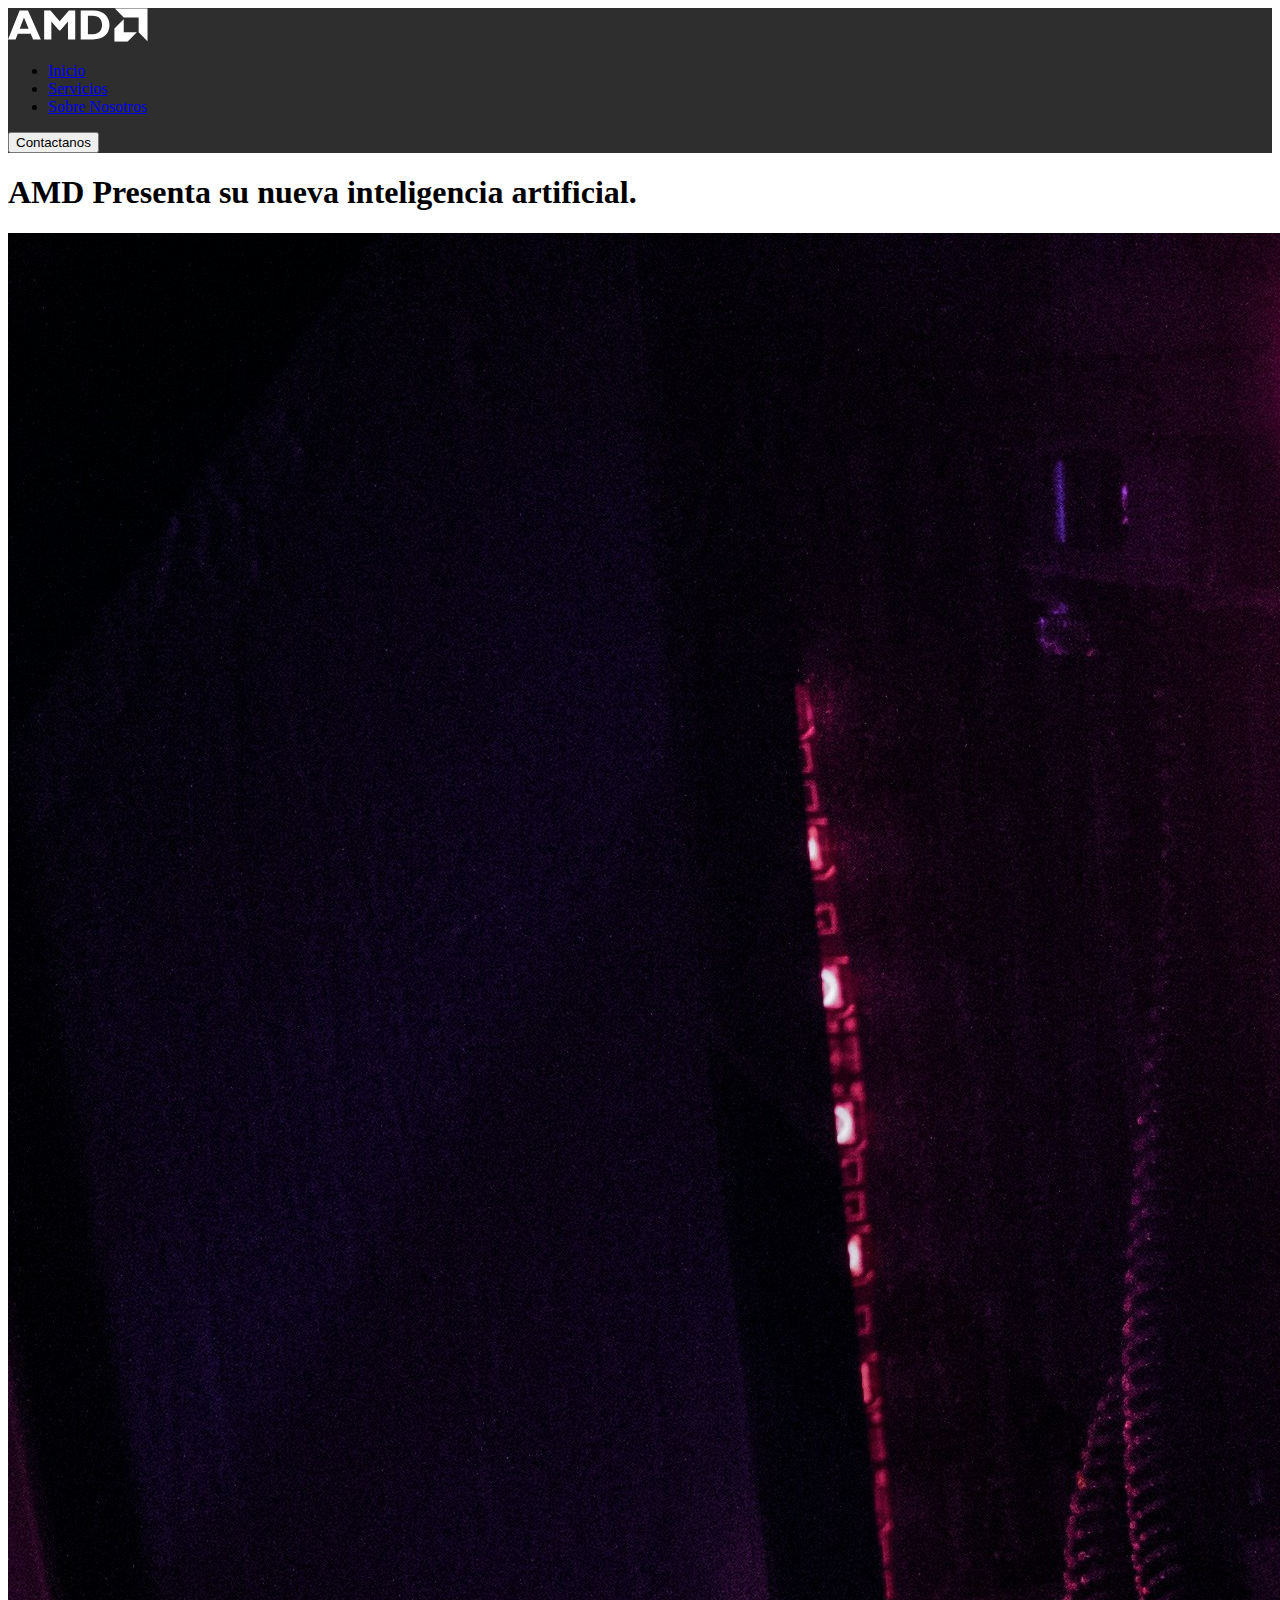
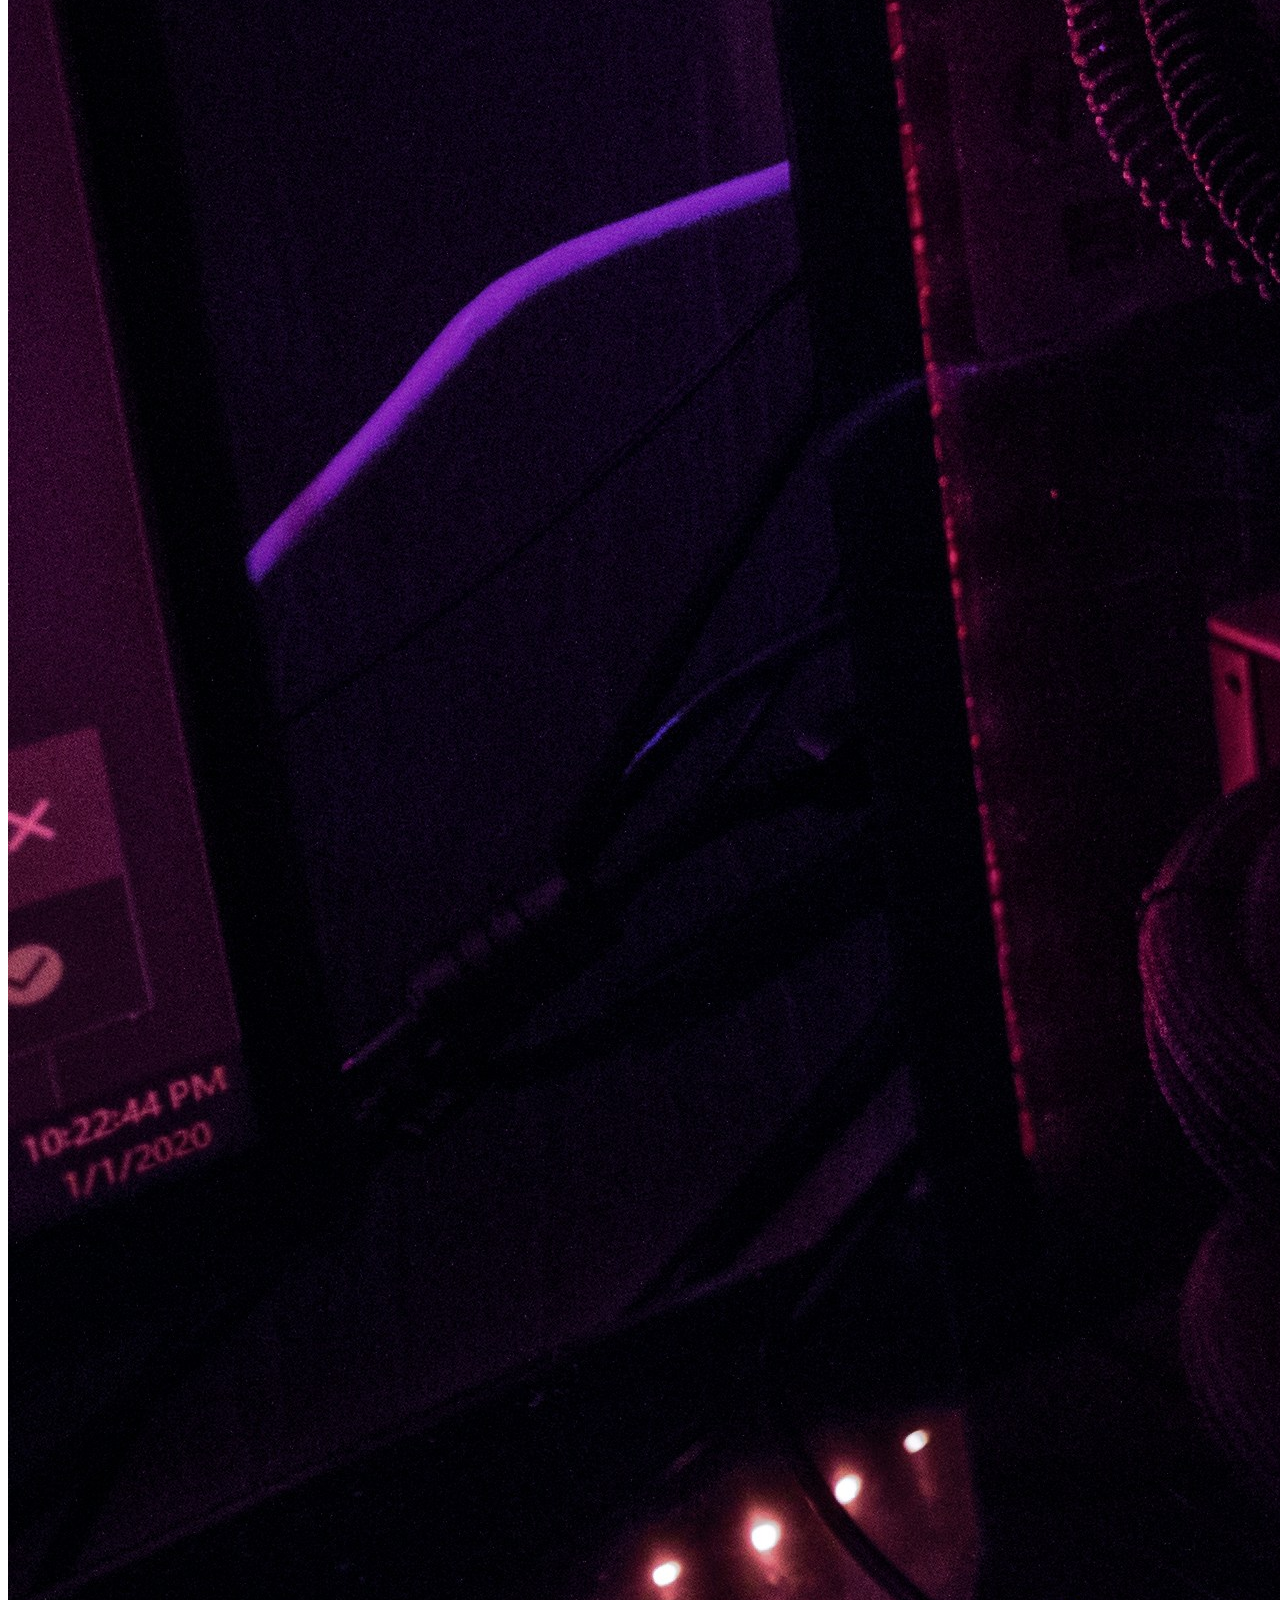
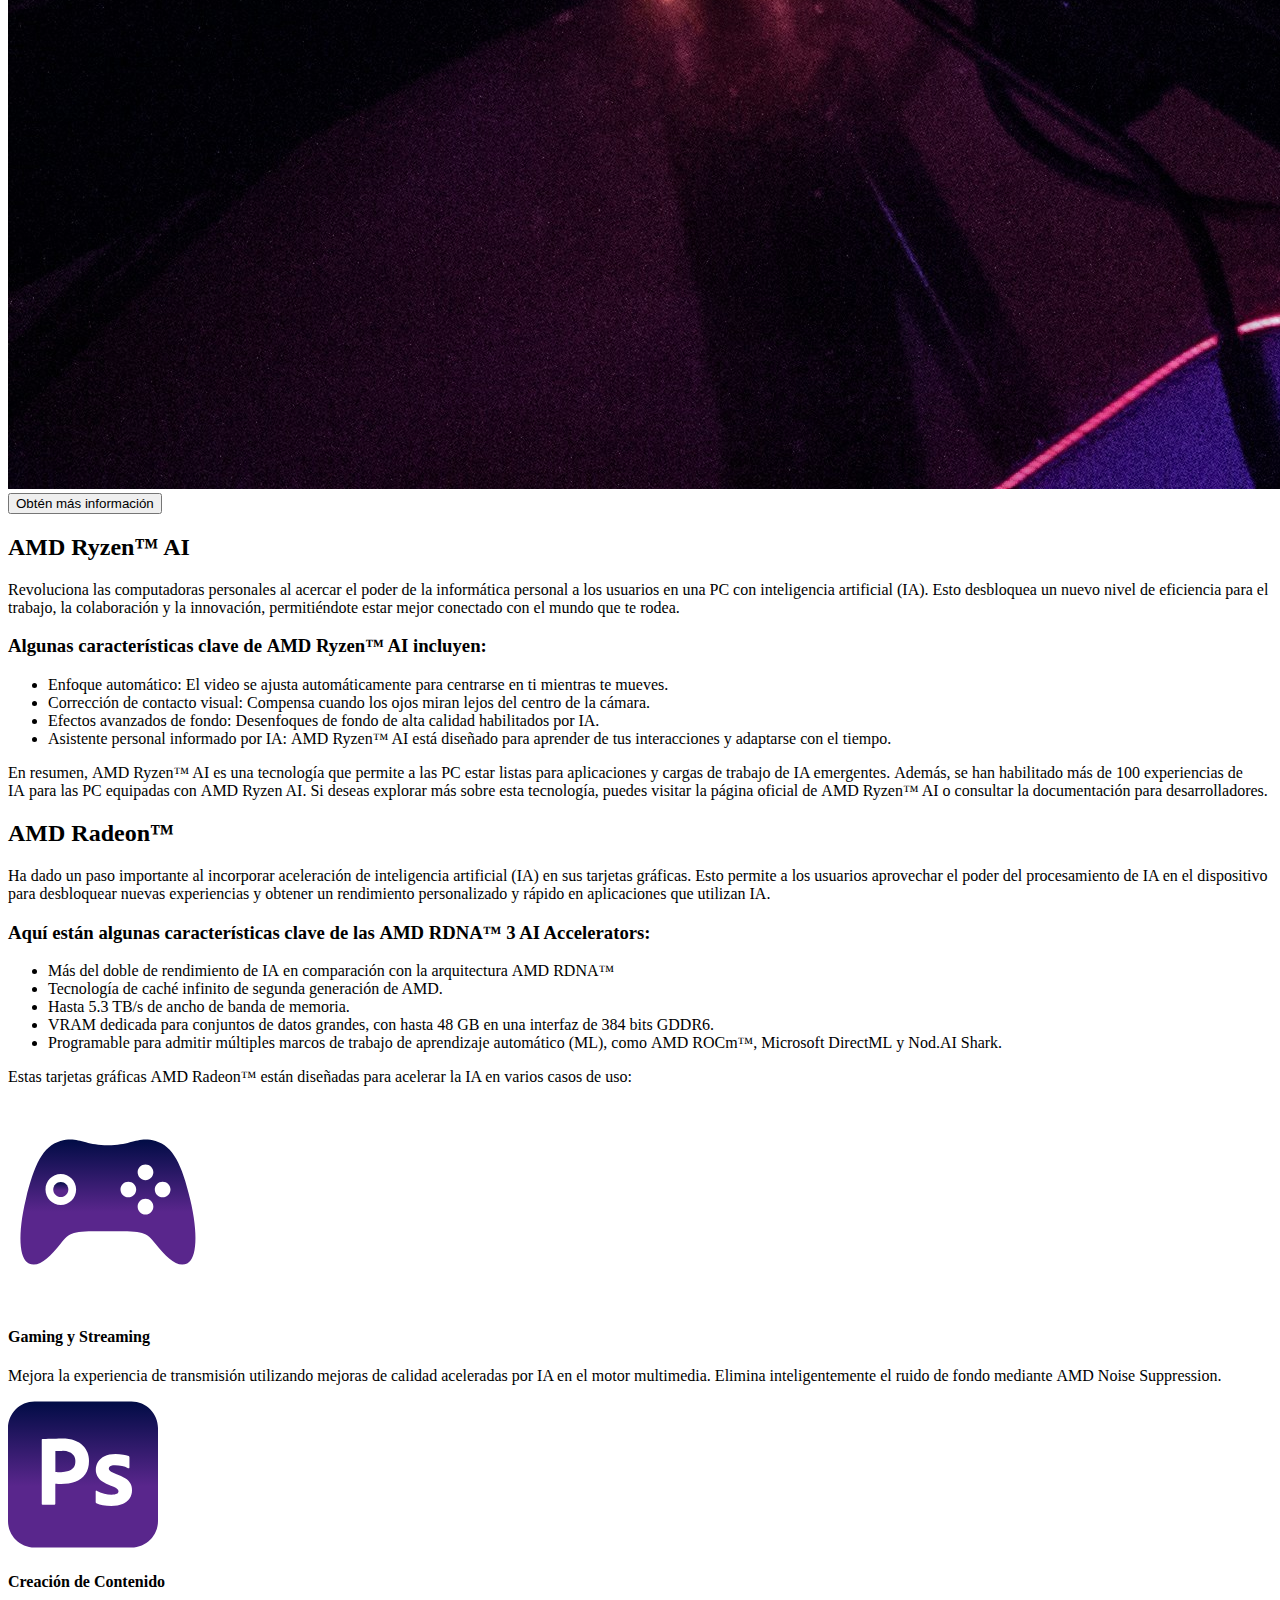
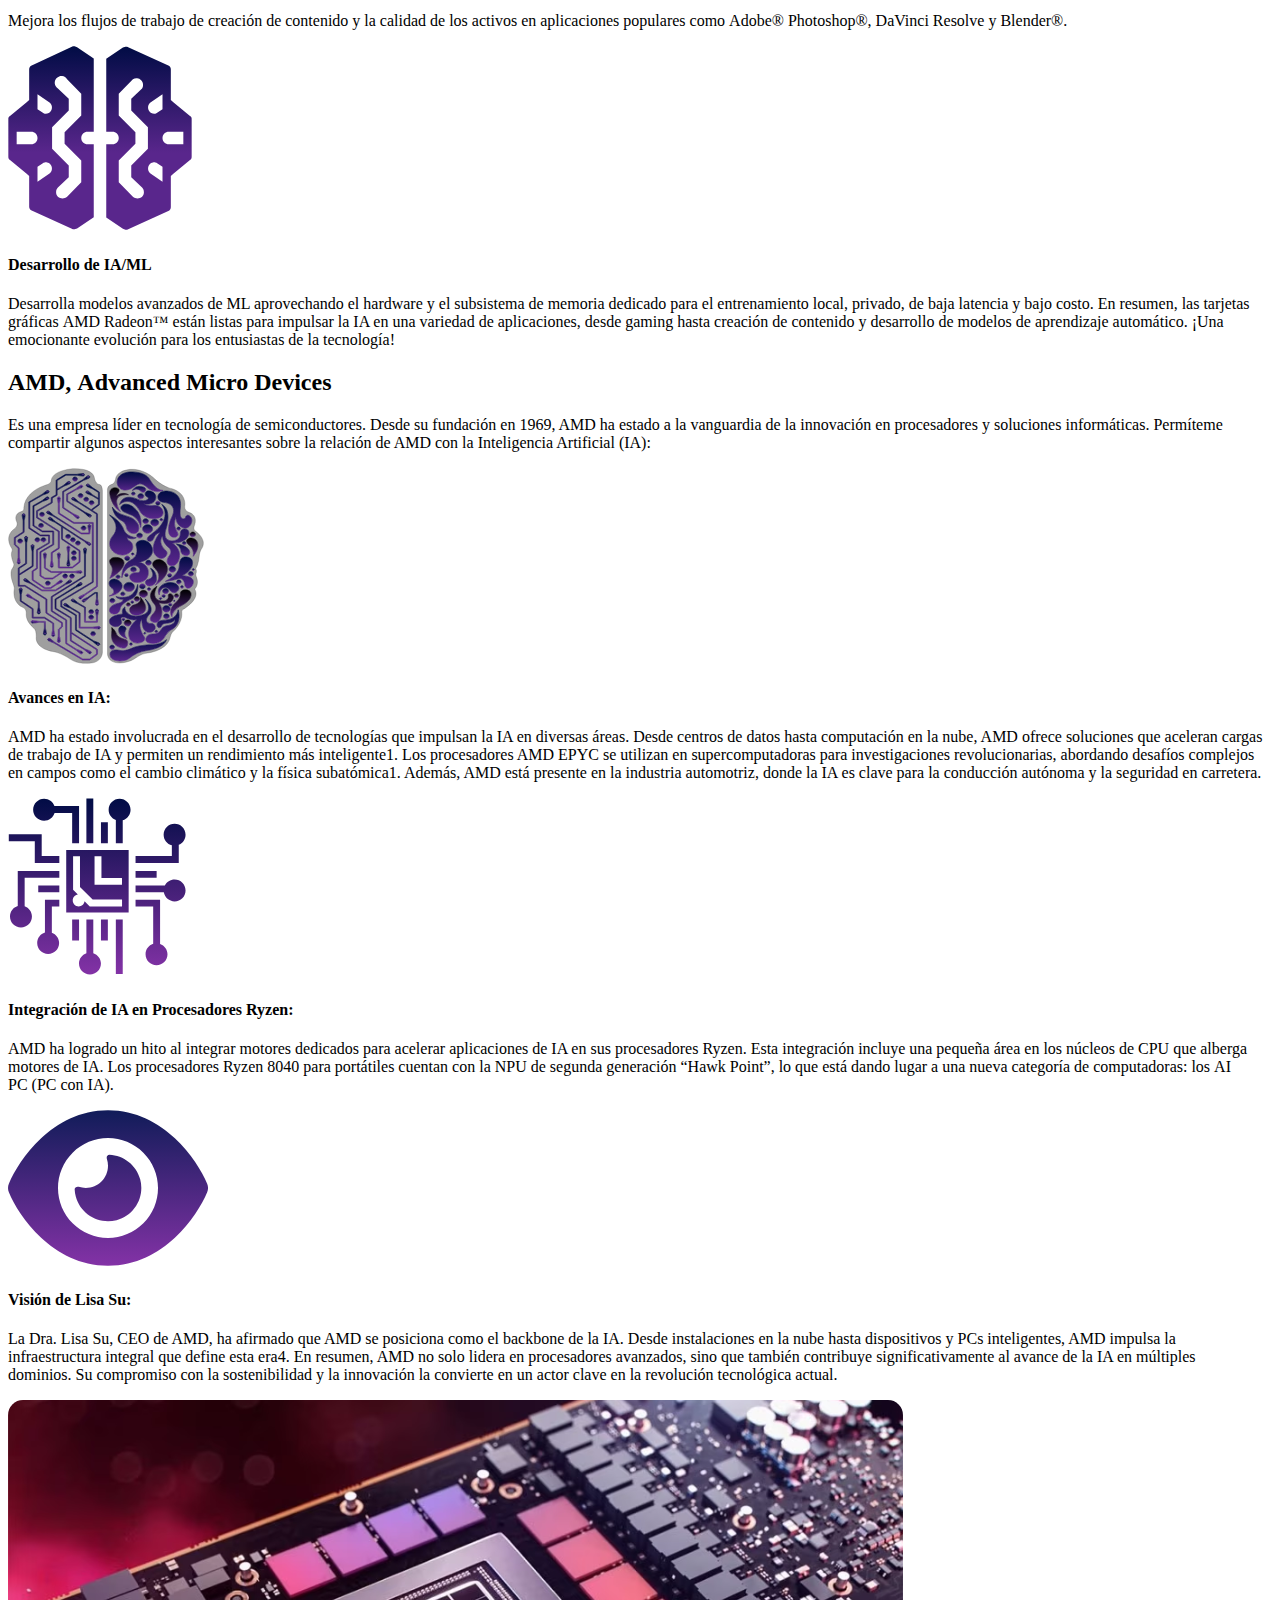
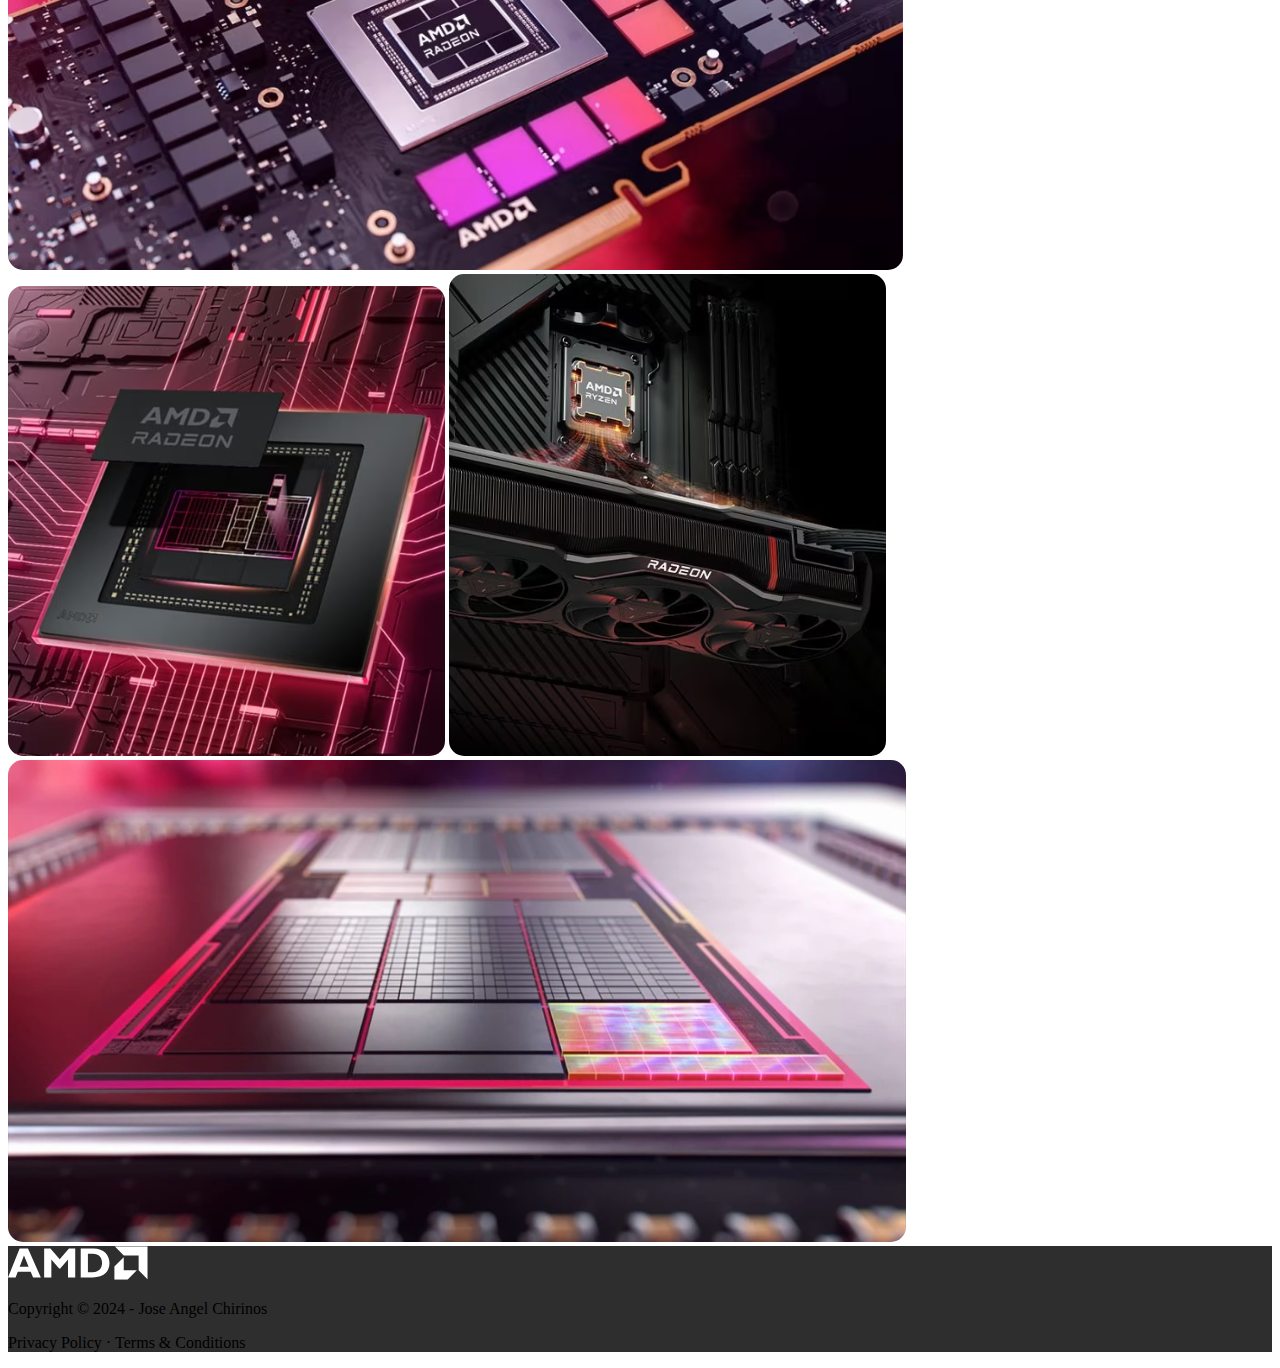
==== index.html @ ea13c3e8 "modifico html" ====
<!DOCTYPE html>
<html lang="es">
<head>
    <meta charset="UTF-8">
    <meta name="viewport" content="width=device-width, initial-scale=1.0">

    <!-- metadato de palabras que ayudan al seo de la pagina -->
    <meta name="keywords" content="amd, prosesador, processor, ai, ia, inteligencia, artificial, graficos, graphics, ryzen, radeon, advanced, micro, devices, lisa, su">
    <!-- descripcion de la pagina antes de que la persona entre en ella -->
    <meta name="description" content="AMD presentó nuevas soluciones avanzadas de IA que abarcan desde la nube hasta las PCs. Apuestan por la inteligencia artificial y ven en este mercado un potencial que podría crecer hasta 70% en los próximos años.">
    <!-- compatibilidad con Internet explorer y Edge Legacy -->
    <meta http-equiv="X-UA-Compatible" content="ie=edge">
    <!-- metadato para poner el nombre del autor de la pagina -->
    <meta name="author" content="Jose Angel Chirinos">
    <link rel="stylesheet" href="style.css">
    <link rel="shortcut icon" href="/img/favicon.svg">
    <title>AMD AI</title>
</head>
<body>

    <header>
        <nav>
            <img class="logo_amd" src="/img/amd.svg" alt="icono de la compañia AMD">
            <ul>
                <li><a href="/index.html">Inicio</a></li>
                <li><a href="/servicios.html">Servicios</a></li>
                <li><a href="/sobre_nosotros.html">Sobre Nosotros</a></li>
            </ul>
            <button>Contactanos</button>
        </nav>
    </header>

    <!-- contenido principal de la pagina -->
    <main>
        <section>
            <h1>AMD Presenta su nueva inteligencia artificial.</h1>
            <img src="/img/Jumbotrom.jpg" alt="">
            <button>Obtén más información</button>
        </section>

        <section>
            <h2>AMD Ryzen™ AI</h2>

            <p>Revoluciona las computadoras personales al acercar el poder de la informática personal a los usuarios en una PC con inteligencia artificial (IA). Esto desbloquea un nuevo nivel de eficiencia para el trabajo, la colaboración y la innovación, permitiéndote estar mejor conectado con el mundo que te rodea.</p>

            <h3>Algunas características clave de AMD Ryzen™ AI incluyen:</h3>
            <ul>
                <li>Enfoque automático: El video se ajusta automáticamente para centrarse en ti mientras te mueves.</li>
                <li>Corrección de contacto visual: Compensa cuando los ojos miran lejos del centro de la cámara.</li>
                <li>Efectos avanzados de fondo: Desenfoques de fondo de alta calidad habilitados por IA.</li>
                <li>Asistente personal informado por IA: AMD Ryzen™ AI está diseñado para aprender de tus interacciones y adaptarse con el tiempo.</li>
            </ul>
            <p>En resumen, AMD Ryzen™ AI es una tecnología que permite a las PC estar listas para aplicaciones y cargas de trabajo de IA emergentes. Además, se han habilitado más de 100 experiencias de IA para las PC equipadas con AMD Ryzen AI.
            Si deseas explorar más sobre esta tecnología, puedes visitar la página oficial de AMD Ryzen™ AI o consultar la documentación para desarrolladores.</p>
        </section>

        <section>
            <h2>AMD Radeon™</h2>
            <p>Ha dado un paso importante al incorporar aceleración de inteligencia artificial (IA) en sus tarjetas gráficas. Esto permite a los usuarios aprovechar el poder del procesamiento de IA en el dispositivo para desbloquear nuevas experiencias y obtener un rendimiento personalizado y rápido en aplicaciones que utilizan IA.</p>
            <h3>Aquí están algunas características clave de las AMD RDNA™ 3 AI Accelerators:</h3>
            <ul>
                <li>Más del doble de rendimiento de IA en comparación con la arquitectura AMD RDNA™ </li>
                <li>Tecnología de caché infinito de segunda generación de AMD.</li>
                <li>Hasta 5.3 TB/s de ancho de banda de memoria.</li>
                <li>VRAM dedicada para conjuntos de datos grandes, con hasta 48 GB en una interfaz de 384 bits GDDR6.</li>
                <li>Programable para admitir múltiples marcos de trabajo de aprendizaje automático (ML), como AMD ROCm™, Microsoft DirectML y Nod.AI Shark.</li>
            </ul>
            <p>Estas tarjetas gráficas AMD Radeon™ están diseñadas para acelerar la IA en varios casos de uso:</p>

            <div>

                <div>
                    <img src="/img/mando.svg" alt="">
                    <h4>Gaming y Streaming</h4>
                    <p>
                        Mejora la experiencia de transmisión utilizando mejoras de calidad aceleradas por IA en el motor multimedia.
                        Elimina inteligentemente el ruido de fondo mediante AMD Noise Suppression.
                    </p>
                </div>

                <div>
                    <img src="/img/PS.svg" alt="">
                    <h4>Creación de Contenido</h4>
                    <p>
                        Mejora los flujos de trabajo de creación de contenido y la calidad de los activos en aplicaciones populares como Adobe® Photoshop®, DaVinci Resolve y Blender®.
                    </p>
                </div>

                <div>
                    <img src="/img/IA.svg" alt="">
                    <h4>Desarrollo de IA/ML</h4>
                    <p>
                        Desarrolla modelos avanzados de ML aprovechando el hardware y el subsistema de memoria dedicado para el entrenamiento local, privado, de baja latencia y bajo costo.
                        En resumen, las tarjetas gráficas AMD Radeon™ están listas para impulsar la IA en una variedad de aplicaciones, desde gaming hasta creación de contenido y desarrollo de modelos de aprendizaje automático. ¡Una emocionante evolución para los entusiastas de la tecnología!
                    </p>
                </div>

            </div>
        </section>

        <section>
            <h2>AMD, Advanced Micro Devices</h2>
            <p>
                Es una empresa líder en tecnología de semiconductores. Desde su fundación en 1969, AMD ha estado a la vanguardia de la innovación en procesadores y soluciones informáticas. Permíteme compartir algunos aspectos interesantes sobre la relación de AMD con la Inteligencia Artificial (IA):
            </p>
            <div>

                <div>
                    <img src="/img/IA-2.svg" alt="">
                    <h4>Avances en IA:</h4>
                    <p>
                        AMD ha estado involucrada en el desarrollo de tecnologías que impulsan la IA en diversas áreas. Desde centros de datos hasta computación en la nube, AMD ofrece soluciones que aceleran cargas de trabajo de IA y permiten un rendimiento más inteligente1.
                        Los procesadores AMD EPYC se utilizan en supercomputadoras para investigaciones revolucionarias, abordando desafíos complejos en campos como el cambio climático y la física subatómica1.
                        Además, AMD está presente en la industria automotriz, donde la IA es clave para la conducción autónoma y la seguridad en carretera.
                    </p>
                </div>

                <div>
                    <img src="/img/Procesador.svg" alt="">
                    <h4>Integración de IA en Procesadores Ryzen:</h4>
                    <p>
                        AMD ha logrado un hito al integrar motores dedicados para acelerar aplicaciones de IA en sus procesadores Ryzen. Esta integración incluye una pequeña área en los núcleos de CPU que alberga motores de IA.
                        Los procesadores Ryzen 8040 para portátiles cuentan con la NPU de segunda generación “Hawk Point”, lo que está dando lugar a una nueva categoría de computadoras: los AI PC (PC con IA).
                    </p>
                </div>

                <div>
                    <img src="/img/OJo.svg" alt="">
                    <h4>Visión de Lisa Su:</h4>
                    <p>
                        La Dra. Lisa Su, CEO de AMD, ha afirmado que AMD se posiciona como el backbone de la IA. Desde instalaciones en la nube hasta dispositivos y PCs inteligentes, AMD impulsa la infraestructura integral que define esta era4.
                        En resumen, AMD no solo lidera en procesadores avanzados, sino que también contribuye significativamente al avance de la IA en múltiples dominios. Su compromiso con la sostenibilidad y la innovación la convierte en un actor clave en la revolución tecnológica actual.
                    </p>
                </div>

            </div>

        </section>

        <section>
            <img src="/img/amd-image-1.svg" alt="">
            <img src="/img/amd-image-2.svg" alt="">
            <img src="/img/amd-image-3.svg" alt="">
            <img src="/img/amd-image-4.svg" alt="">
        </section>
    </main>

    <footer>
        <img class="logo_amd" src="/img/amd.svg" alt="icono de la compañia AMD">
        <p>Copyright © 2024 - Jose Angel Chirinos</p>
        <p>Privacy Policy · Terms & Conditions</p>
    </footer>
    
    <script src="script.js"></script>
</body>
</html>
---- style.css ----
html {
    margin: 0;
}

nav, footer {
    background-color: #2e2e2e;
}
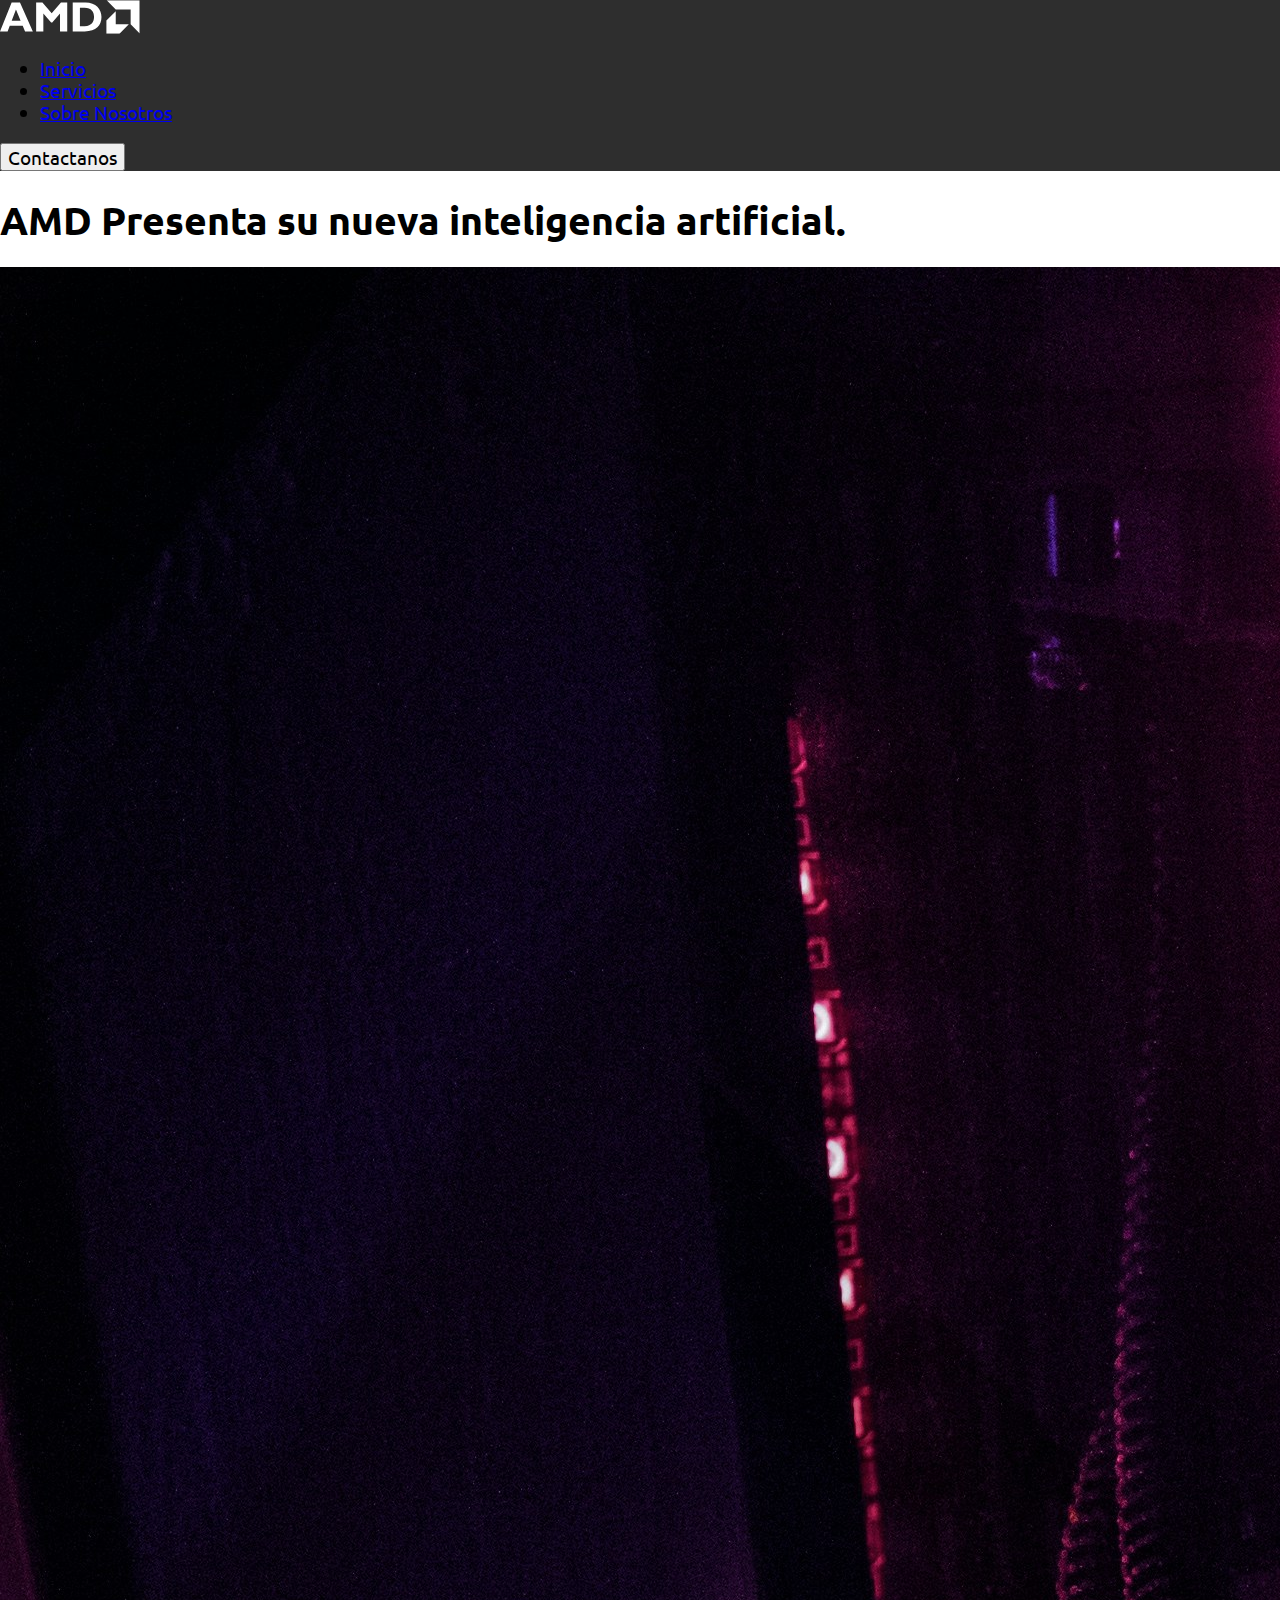
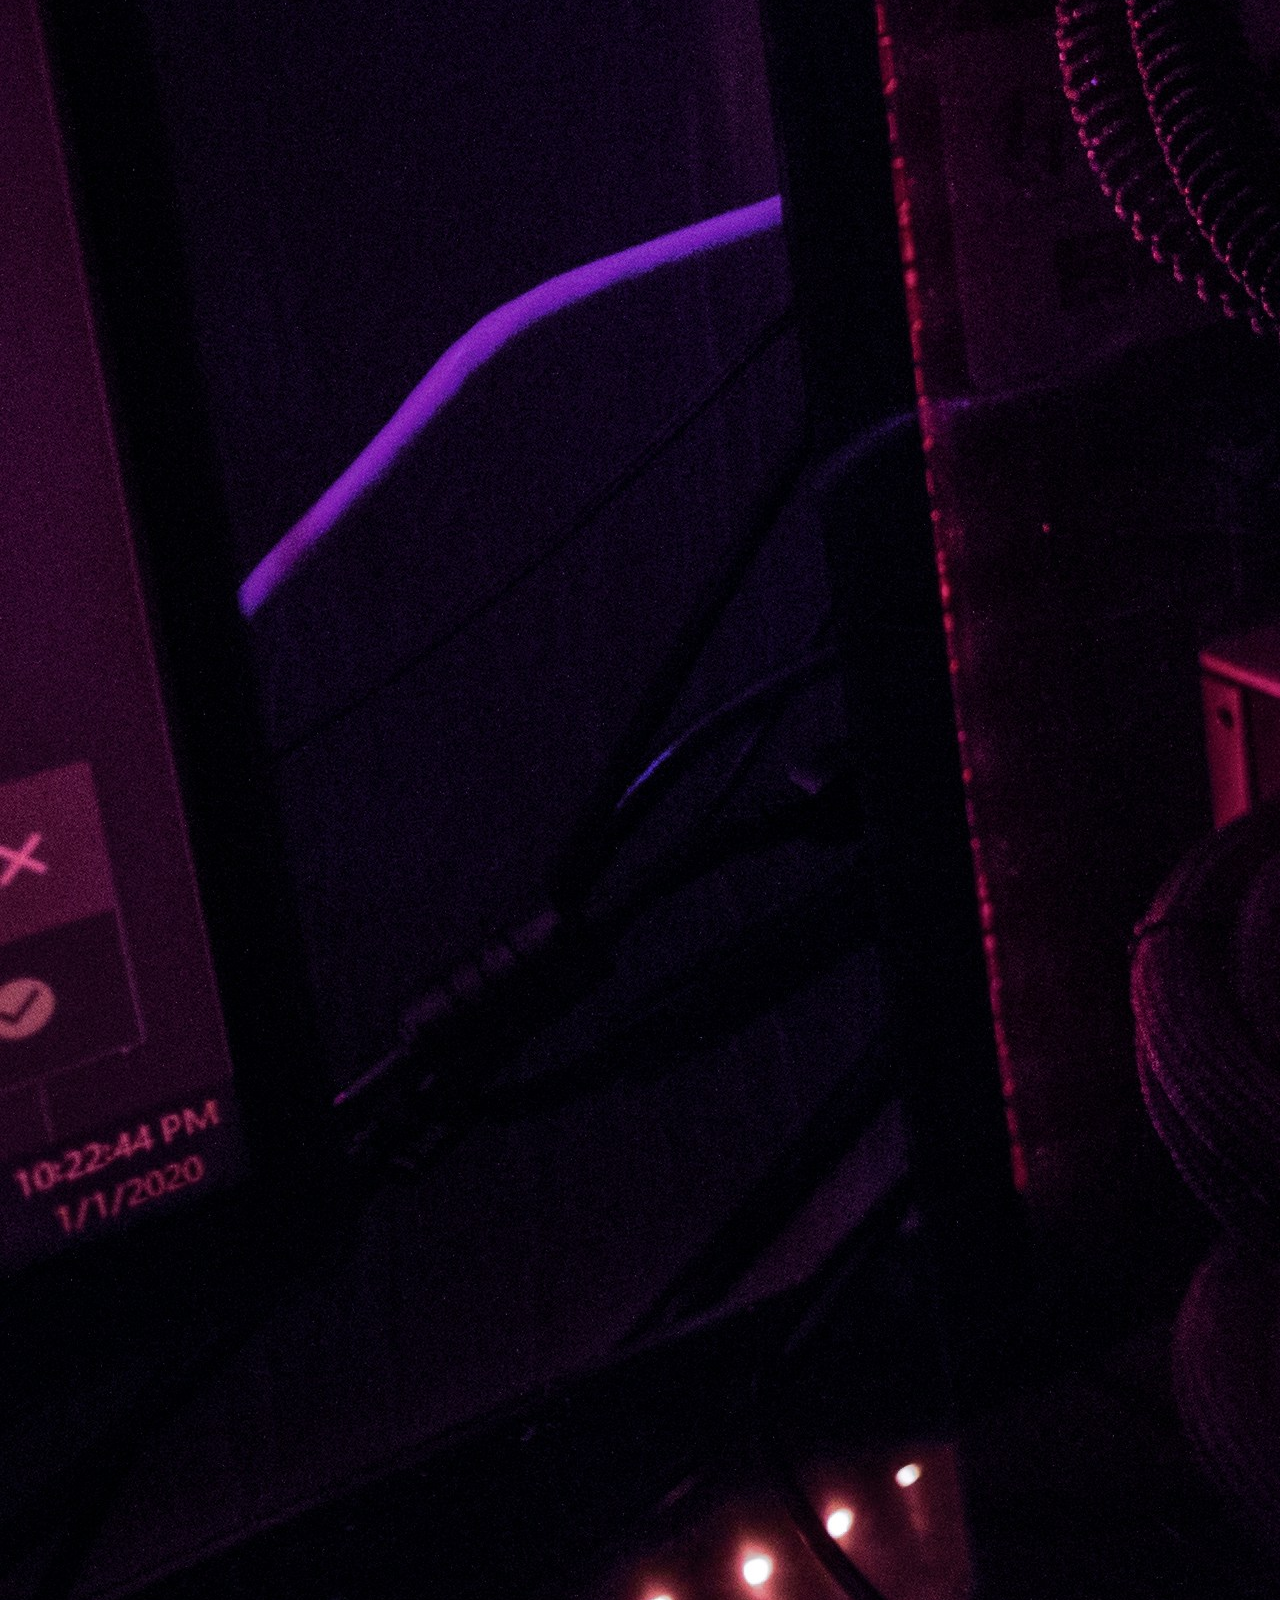
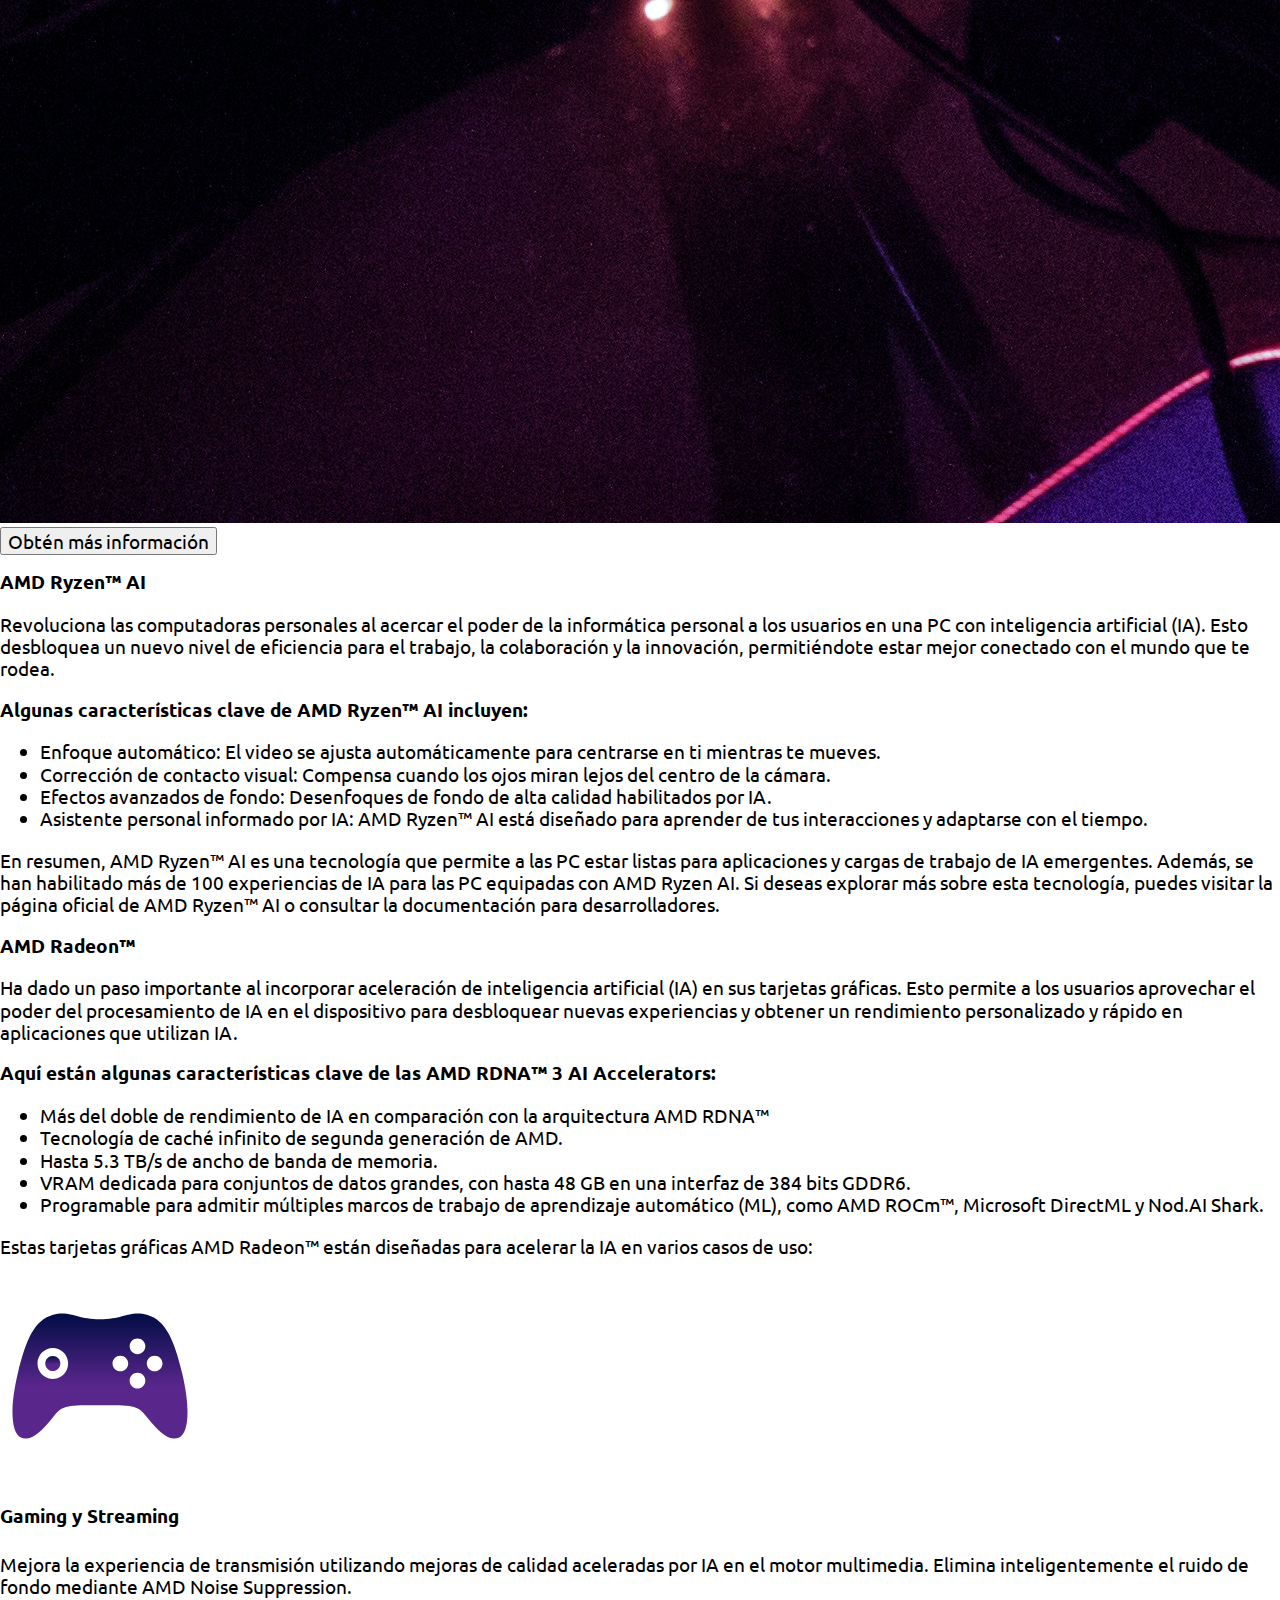
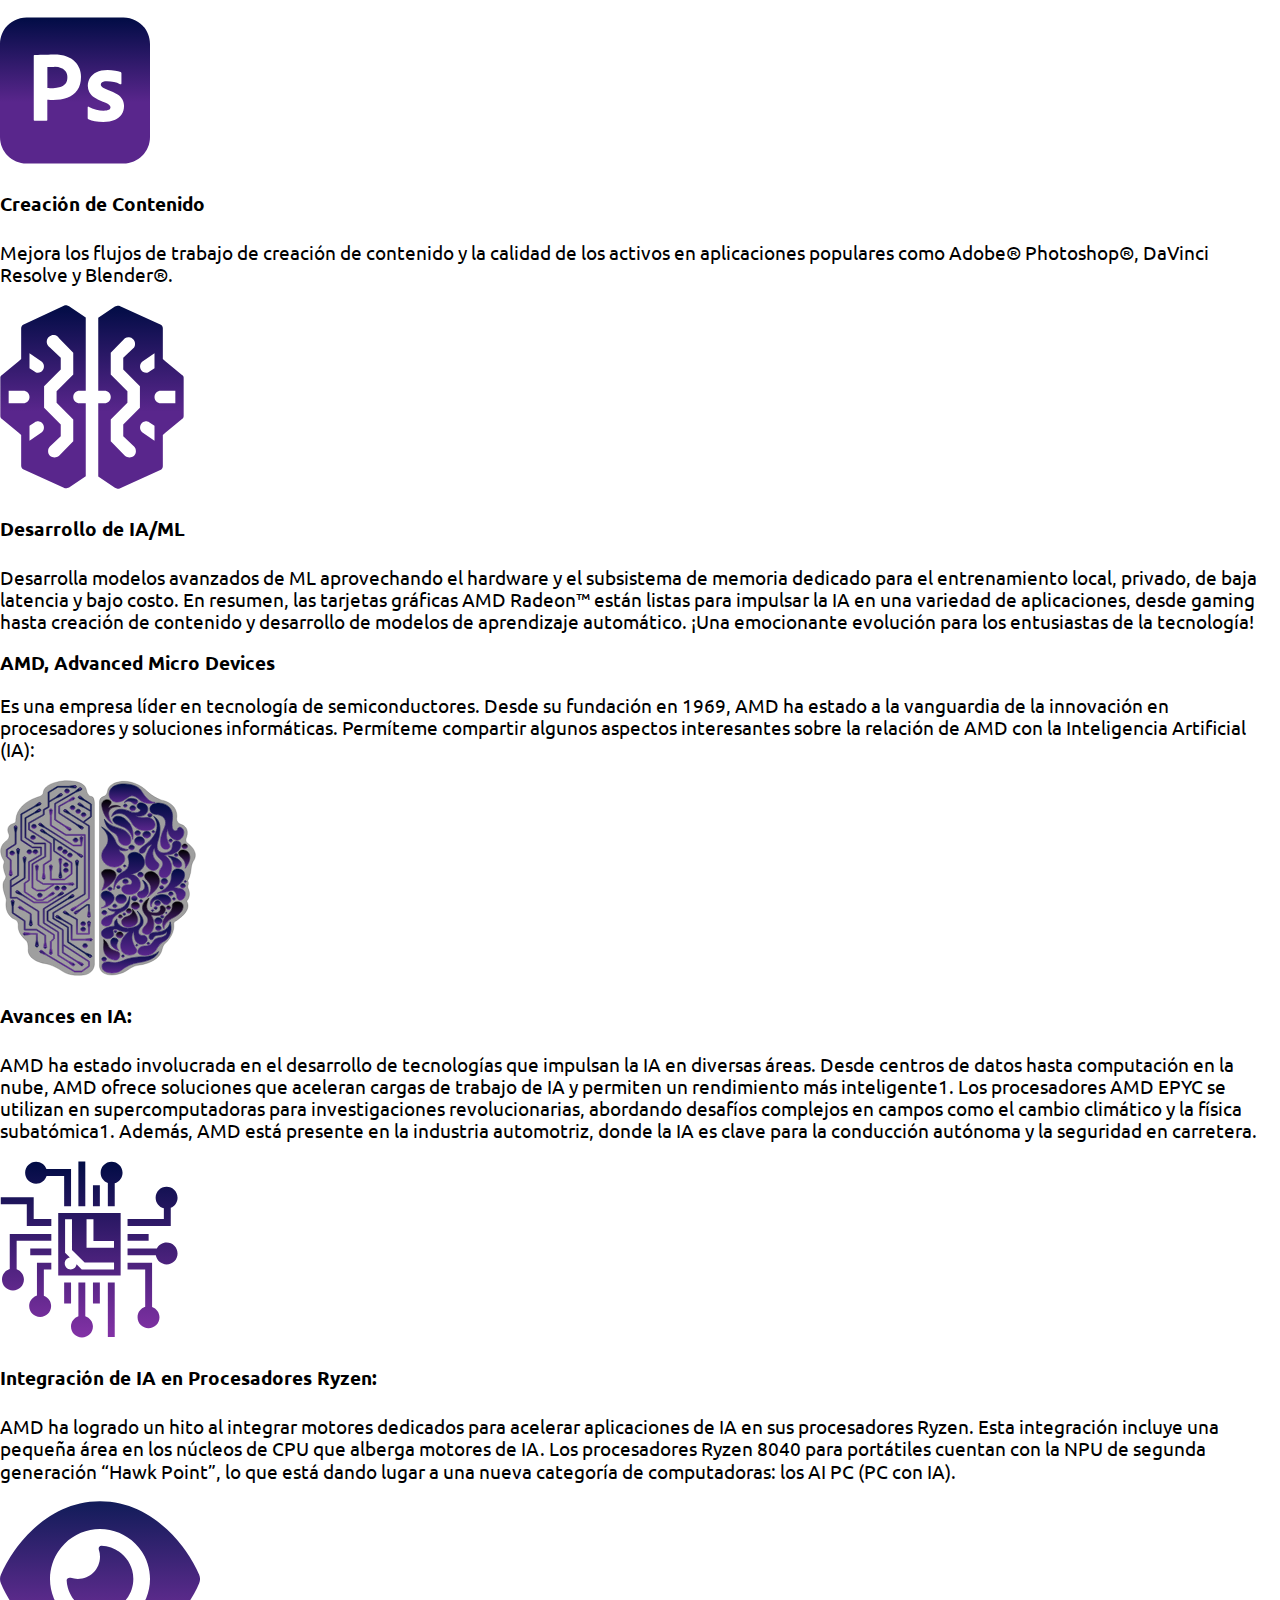
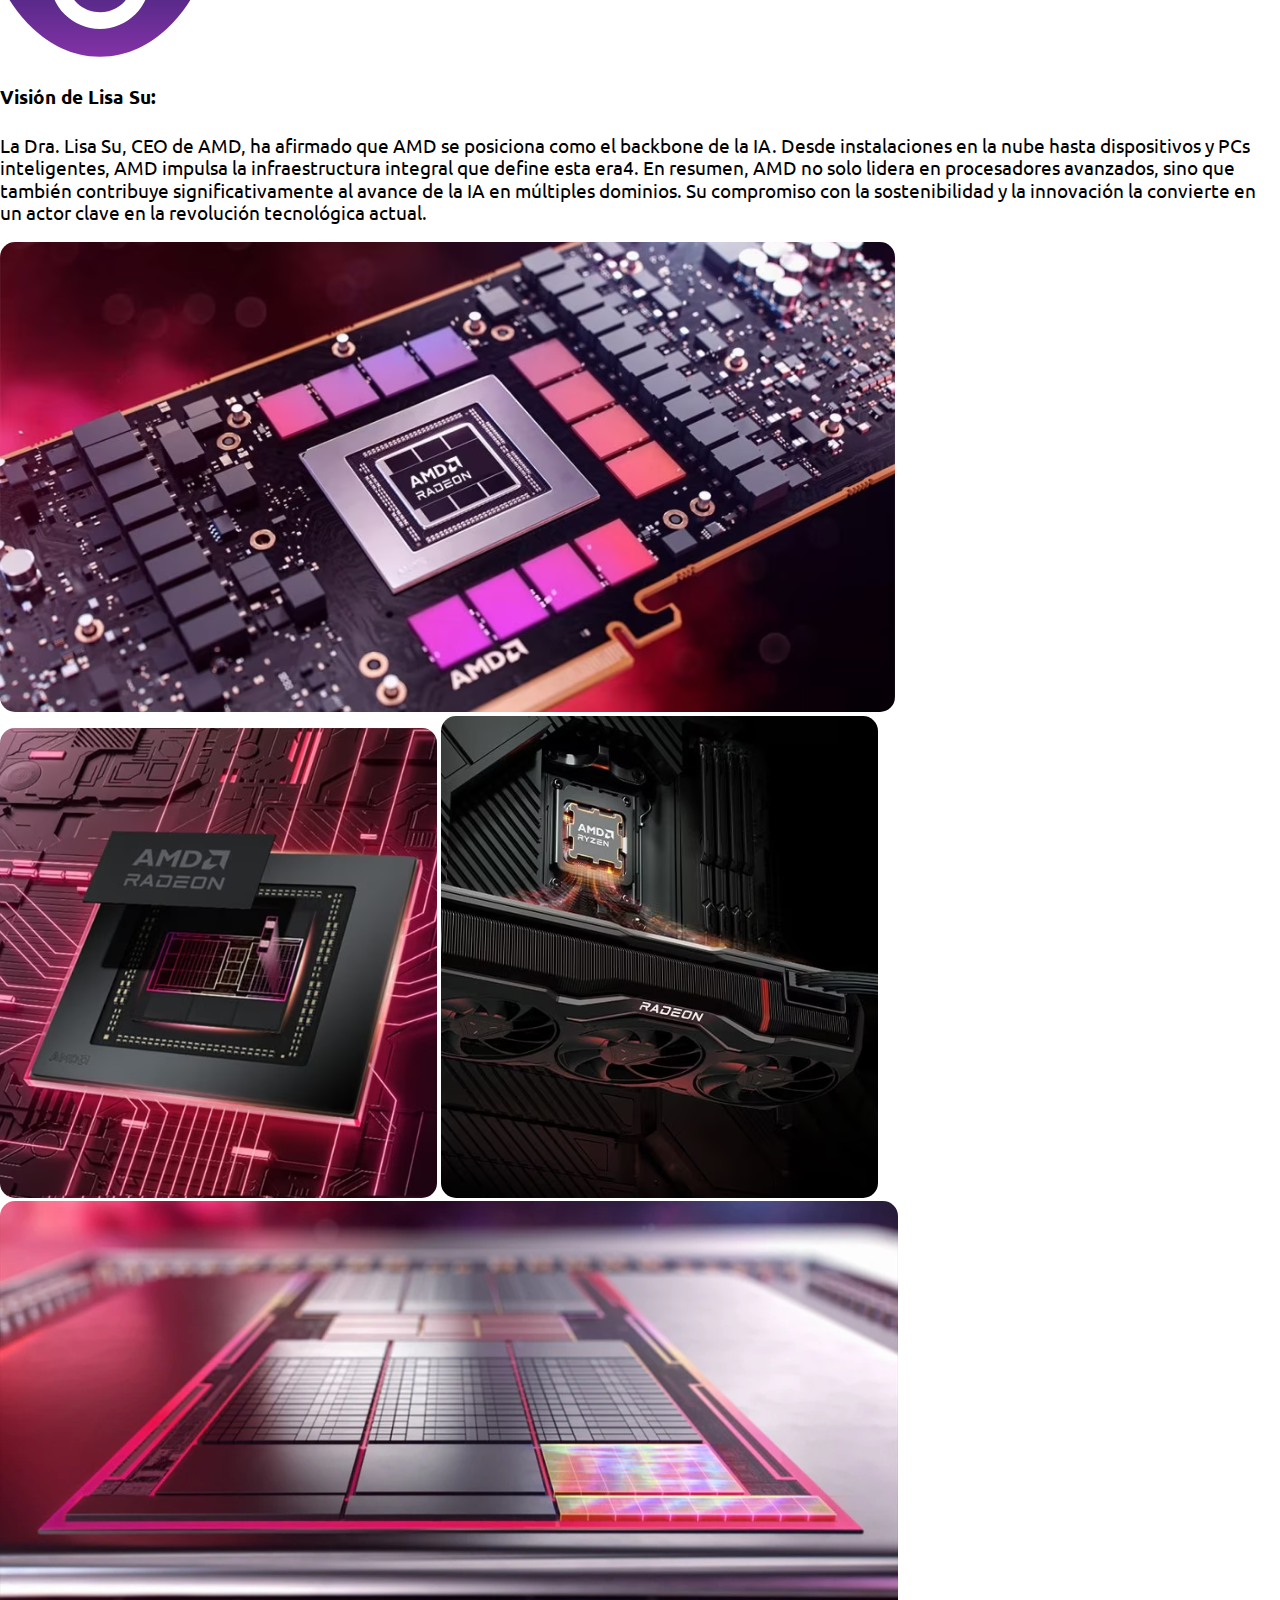
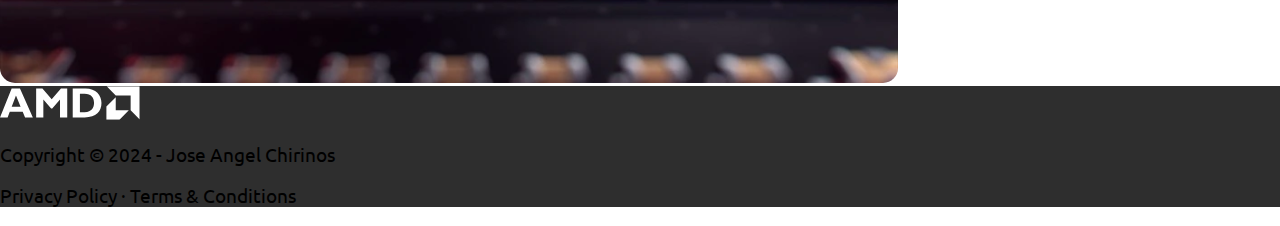
==== commit 2644c5e1: "CSS" ====
--- a/index.html
+++ b/index.html
@@ -12,6 +12,10 @@
     <meta http-equiv="X-UA-Compatible" content="ie=edge">
     <!-- metadato para poner el nombre del autor de la pagina -->
     <meta name="author" content="Jose Angel Chirinos">
+    <!-- fuentes de las letras -->
+    <link rel="preconnect" href="https://fonts.googleapis.com">
+    <link rel="preconnect" href="https://fonts.gstatic.com" crossorigin>
+    <link href="https://fonts.googleapis.com/css2?family=Ubuntu:ital,wght@0,300;0,400;0,500;0,700;1,300;1,400;1,500;1,700&display=swap" rel="stylesheet">
     <link rel="stylesheet" href="style.css">
     <link rel="shortcut icon" href="/img/favicon.svg">
     <title>AMD AI</title>
--- a/style.css
+++ b/style.css
@@ -1,8 +1,361 @@
-html {
+/*! normalize.css v8.0.1 | MIT License | github.com/necolas/normalize.css */
+
+/* Document
+   ========================================================================== */
+
+/**
+ * 1. Correct the line height in all browsers.
+ * 2. Prevent adjustments of font size after orientation changes in iOS.
+ */
+
+ * {
+    font-size: 1.1rem;
+    font-family: "Ubuntu", sans-serif;
+ }
+
+
+ html {
+    line-height: 1.15; /* 1 */
+    -webkit-text-size-adjust: 100%; /* 2 */
+  }
+  
+  /* Sections
+     ========================================================================== */
+  
+  /**
+   * Remove the margin in all browsers.
+   */
+  
+  body {
     margin: 0;
-}
+  }
+  
+  /**
+   * Render the `main` element consistently in IE.
+   */
+  
+  main {
+    display: block;
+  }
+  
+  /**
+   * Correct the font size and margin on `h1` elements within `section` and
+   * `article` contexts in Chrome, Firefox, and Safari.
+   */
+  
+  h1 {
+    font-size: 2em;
+    margin: 0.67em 0;
+  }
+  
+  /* Grouping content
+     ========================================================================== */
+  
+  /**
+   * 1. Add the correct box sizing in Firefox.
+   * 2. Show the overflow in Edge and IE.
+   */
+  
+  hr {
+    box-sizing: content-box; /* 1 */
+    height: 0; /* 1 */
+    overflow: visible; /* 2 */
+  }
+  
+  /**
+   * 1. Correct the inheritance and scaling of font size in all browsers.
+   * 2. Correct the odd `em` font sizing in all browsers.
+   */
+  
+  pre {
+    font-family: monospace, monospace; /* 1 */
+    font-size: 1em; /* 2 */
+  }
+  
+  /* Text-level semantics
+     ========================================================================== */
+  
+  /**
+   * Remove the gray background on active links in IE 10.
+   */
+  
+  a {
+    background-color: transparent;
+  }
+  
+  /**
+   * 1. Remove the bottom border in Chrome 57-
+   * 2. Add the correct text decoration in Chrome, Edge, IE, Opera, and Safari.
+   */
+  
+  abbr[title] {
+    border-bottom: none; /* 1 */
+    text-decoration: underline; /* 2 */
+    text-decoration: underline dotted; /* 2 */
+  }
+  
+  /**
+   * Add the correct font weight in Chrome, Edge, and Safari.
+   */
+  
+  b,
+  strong {
+    font-weight: bolder;
+  }
+  
+  /**
+   * 1. Correct the inheritance and scaling of font size in all browsers.
+   * 2. Correct the odd `em` font sizing in all browsers.
+   */
+  
+  code,
+  kbd,
+  samp {
+    font-family: monospace, monospace; /* 1 */
+    font-size: 1em; /* 2 */
+  }
+  
+  /**
+   * Add the correct font size in all browsers.
+   */
+  
+  small {
+    font-size: 80%;
+  }
+  
+  /**
+   * Prevent `sub` and `sup` elements from affecting the line height in
+   * all browsers.
+   */
+  
+  sub,
+  sup {
+    font-size: 75%;
+    line-height: 0;
+    position: relative;
+    vertical-align: baseline;
+  }
+  
+  sub {
+    bottom: -0.25em;
+  }
+  
+  sup {
+    top: -0.5em;
+  }
+  
+  /* Embedded content
+     ========================================================================== */
+  
+  /**
+   * Remove the border on images inside links in IE 10.
+   */
+  
+  img {
+    border-style: none;
+  }
+  
+  /* Forms
+     ========================================================================== */
+  
+  /**
+   * 1. Change the font styles in all browsers.
+   * 2. Remove the margin in Firefox and Safari.
+   */
+  
+  button,
+  input,
+  optgroup,
+  select,
+  textarea {
+    font-family: inherit; /* 1 */
+    font-size: 100%; /* 1 */
+    line-height: 1.15; /* 1 */
+    margin: 0; /* 2 */
+  }
+  
+  /**
+   * Show the overflow in IE.
+   * 1. Show the overflow in Edge.
+   */
+  
+  button,
+  input { /* 1 */
+    overflow: visible;
+  }
+  
+  /**
+   * Remove the inheritance of text transform in Edge, Firefox, and IE.
+   * 1. Remove the inheritance of text transform in Firefox.
+   */
+  
+  button,
+  select { /* 1 */
+    text-transform: none;
+  }
+  
+  /**
+   * Correct the inability to style clickable types in iOS and Safari.
+   */
+  
+  button,
+  [type="button"],
+  [type="reset"],
+  [type="submit"] {
+    -webkit-appearance: button;
+  }
+  
+  /**
+   * Remove the inner border and padding in Firefox.
+   */
+  
+  button::-moz-focus-inner,
+  [type="button"]::-moz-focus-inner,
+  [type="reset"]::-moz-focus-inner,
+  [type="submit"]::-moz-focus-inner {
+    border-style: none;
+    padding: 0;
+  }
+  
+  /**
+   * Restore the focus styles unset by the previous rule.
+   */
+  
+  button:-moz-focusring,
+  [type="button"]:-moz-focusring,
+  [type="reset"]:-moz-focusring,
+  [type="submit"]:-moz-focusring {
+    outline: 1px dotted ButtonText;
+  }
+  
+  /**
+   * Correct the padding in Firefox.
+   */
+  
+  fieldset {
+    padding: 0.35em 0.75em 0.625em;
+  }
+  
+  /**
+   * 1. Correct the text wrapping in Edge and IE.
+   * 2. Correct the color inheritance from `fieldset` elements in IE.
+   * 3. Remove the padding so developers are not caught out when they zero out
+   *    `fieldset` elements in all browsers.
+   */
+  
+  legend {
+    box-sizing: border-box; /* 1 */
+    color: inherit; /* 2 */
+    display: table; /* 1 */
+    max-width: 100%; /* 1 */
+    padding: 0; /* 3 */
+    white-space: normal; /* 1 */
+  }
+  
+  /**
+   * Add the correct vertical alignment in Chrome, Firefox, and Opera.
+   */
+  
+  progress {
+    vertical-align: baseline;
+  }
+  
+  /**
+   * Remove the default vertical scrollbar in IE 10+.
+   */
+  
+  textarea {
+    overflow: auto;
+  }
+  
+  /**
+   * 1. Add the correct box sizing in IE 10.
+   * 2. Remove the padding in IE 10.
+   */
+  
+  [type="checkbox"],
+  [type="radio"] {
+    box-sizing: border-box; /* 1 */
+    padding: 0; /* 2 */
+  }
+  
+  /**
+   * Correct the cursor style of increment and decrement buttons in Chrome.
+   */
+  
+  [type="number"]::-webkit-inner-spin-button,
+  [type="number"]::-webkit-outer-spin-button {
+    height: auto;
+  }
+  
+  /**
+   * 1. Correct the odd appearance in Chrome and Safari.
+   * 2. Correct the outline style in Safari.
+   */
+  
+  [type="search"] {
+    -webkit-appearance: textfield; /* 1 */
+    outline-offset: -2px; /* 2 */
+  }
+  
+  /**
+   * Remove the inner padding in Chrome and Safari on macOS.
+   */
+  
+  [type="search"]::-webkit-search-decoration {
+    -webkit-appearance: none;
+  }
+  
+  /**
+   * 1. Correct the inability to style clickable types in iOS and Safari.
+   * 2. Change font properties to `inherit` in Safari.
+   */
+  
+  ::-webkit-file-upload-button {
+    -webkit-appearance: button; /* 1 */
+    font: inherit; /* 2 */
+  }
+  
+  /* Interactive
+     ========================================================================== */
+  
+  /*
+   * Add the correct display in Edge, IE 10+, and Firefox.
+   */
+  
+  details {
+    display: block;
+  }
+  
+  /*
+   * Add the correct display in all browsers.
+   */
+  
+  summary {
+    display: list-item;
+  }
+  
+  /* Misc
+     ========================================================================== */
+  
+  /**
+   * Add the correct display in IE 10+.
+   */
+  
+  template {
+    display: none;
+  }
+  
+  /**
+   * Add the correct display in IE 10.
+   */
+  
+  [hidden] {
+    display: none;
+  }
 
 nav, footer {
     background-color: #2e2e2e;
 }
 
+
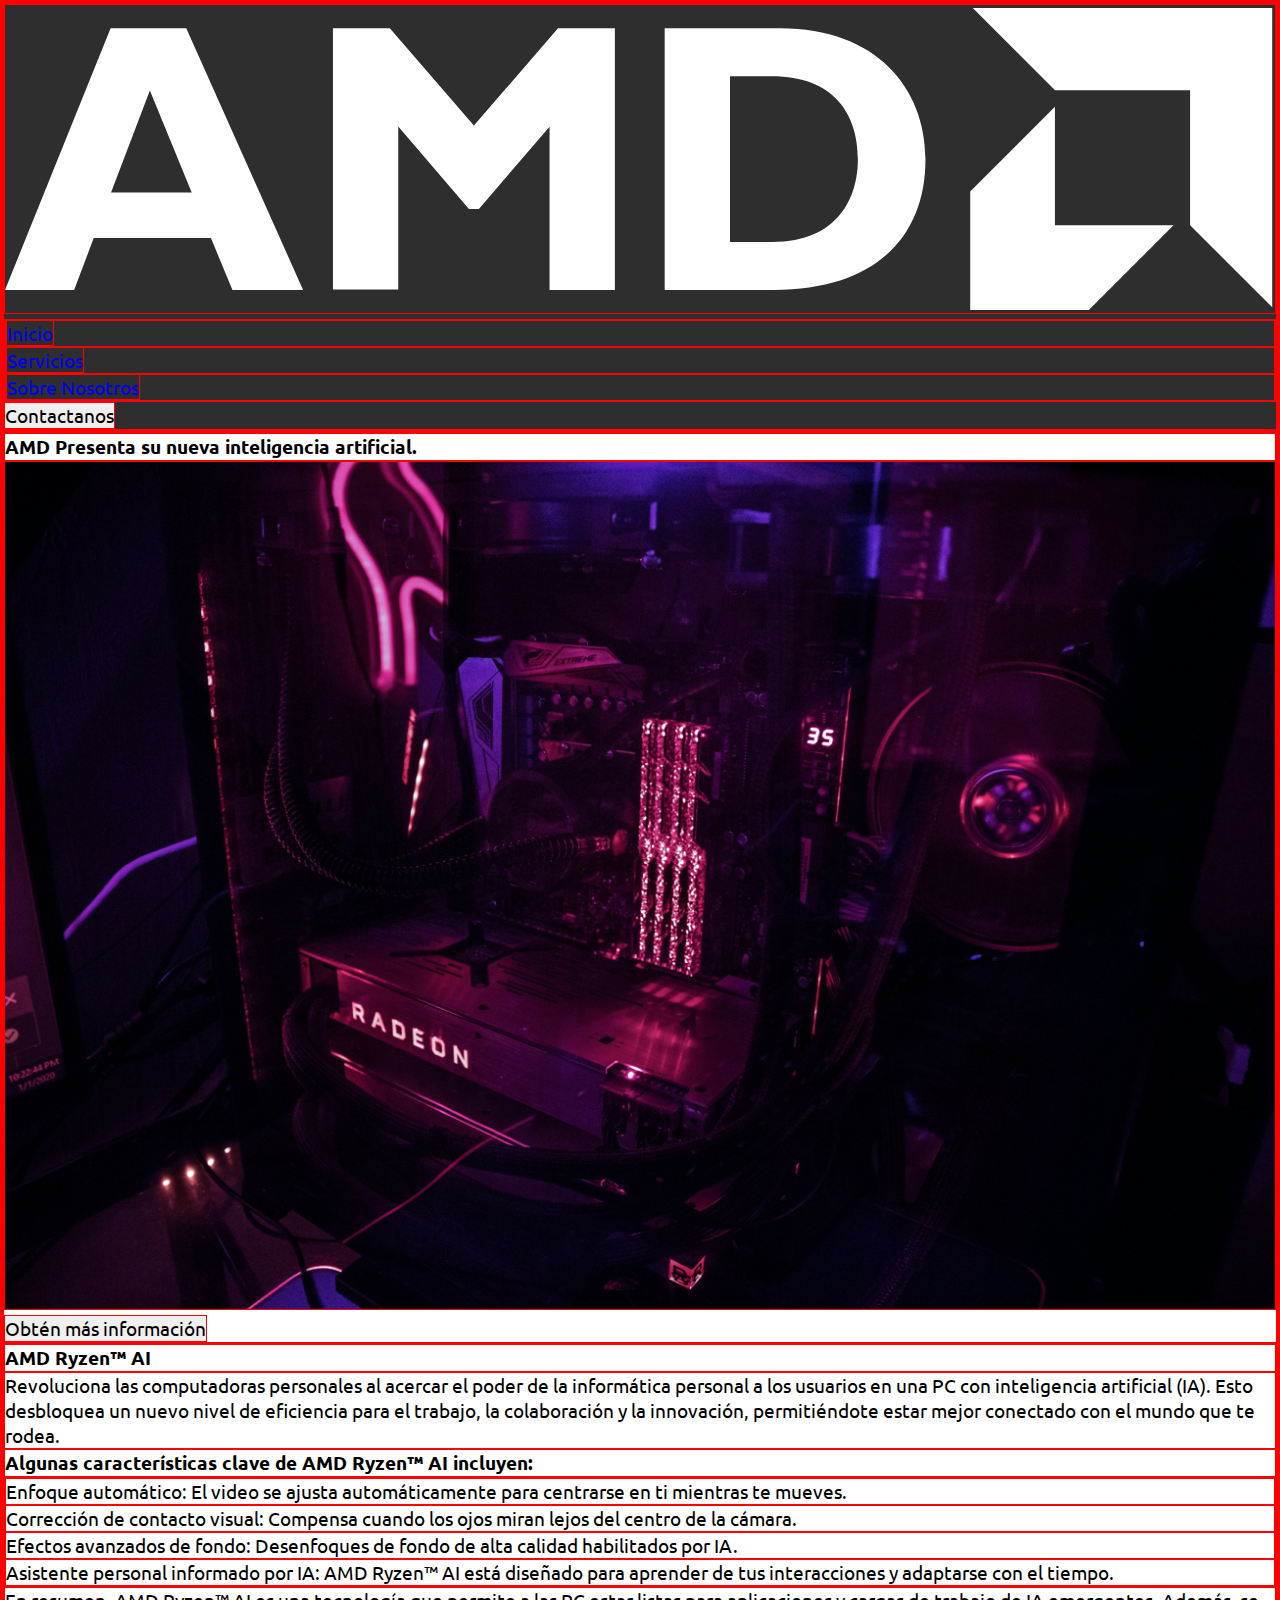
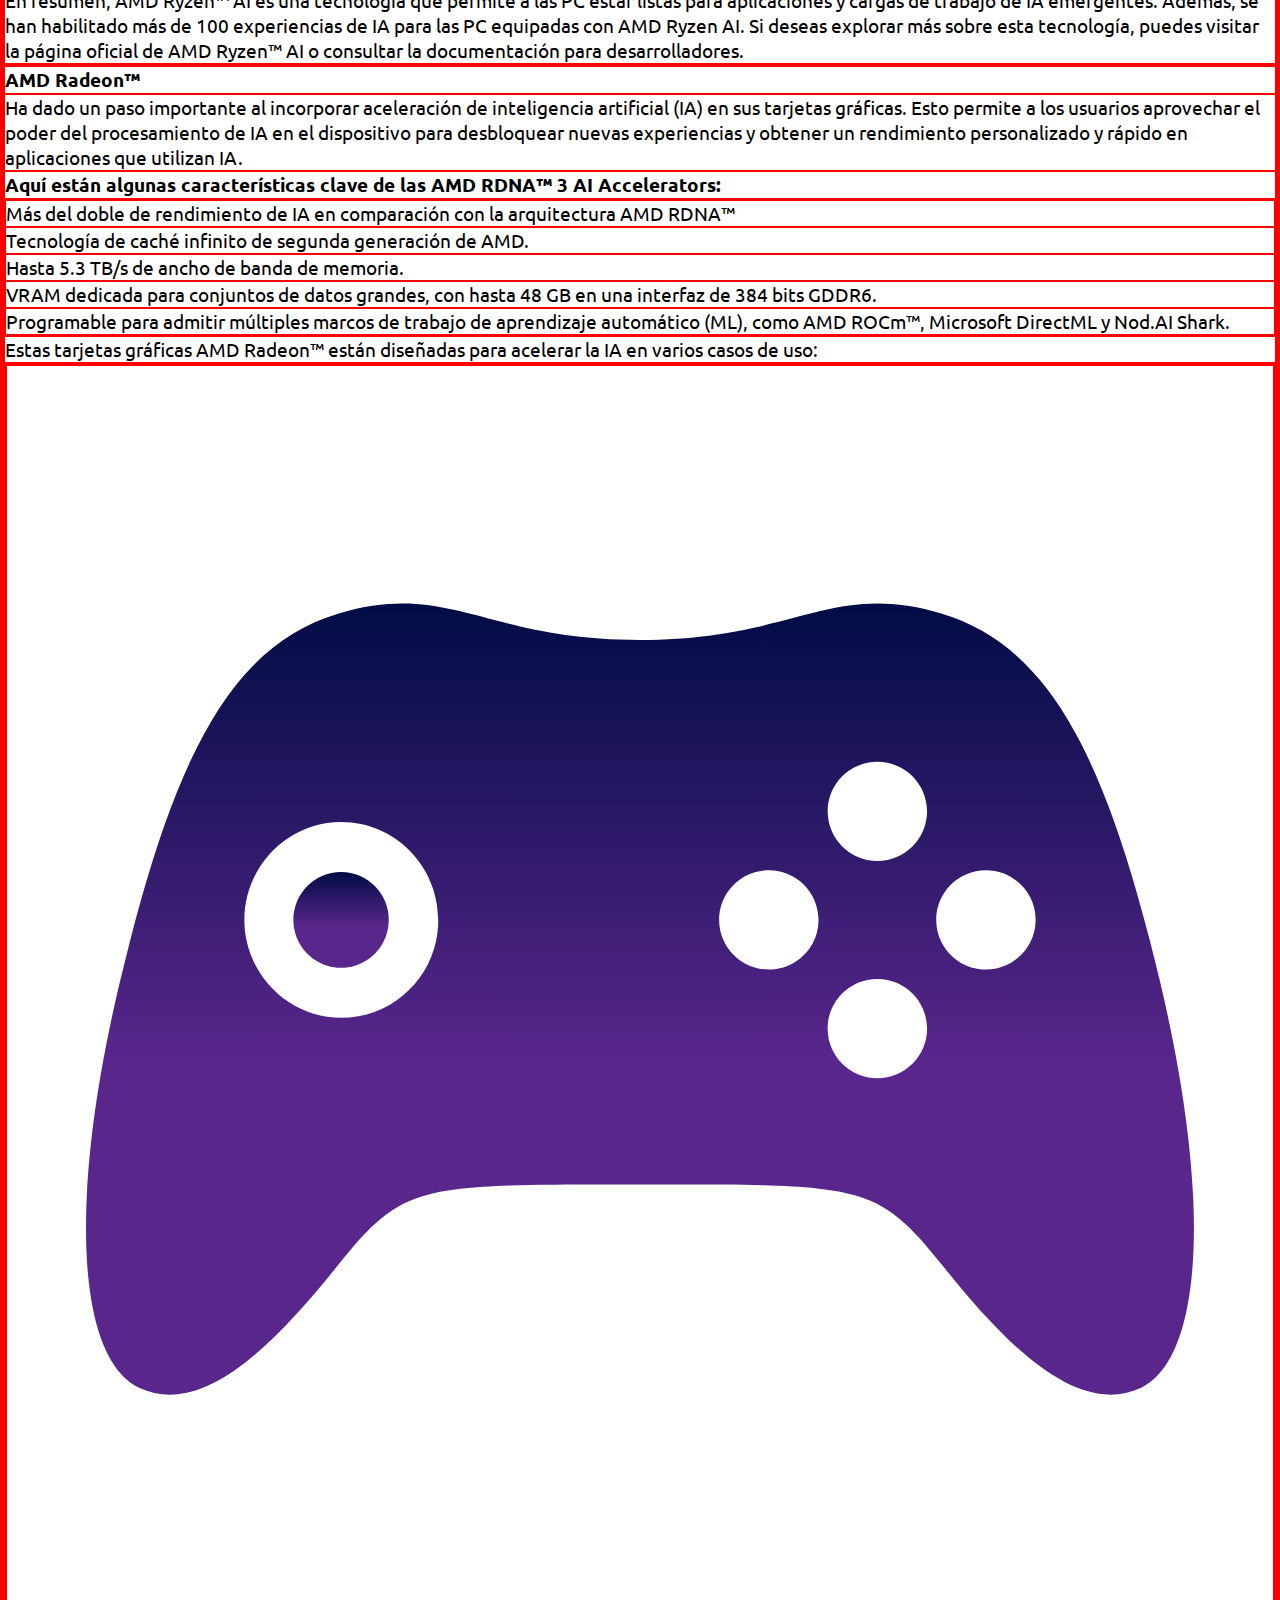
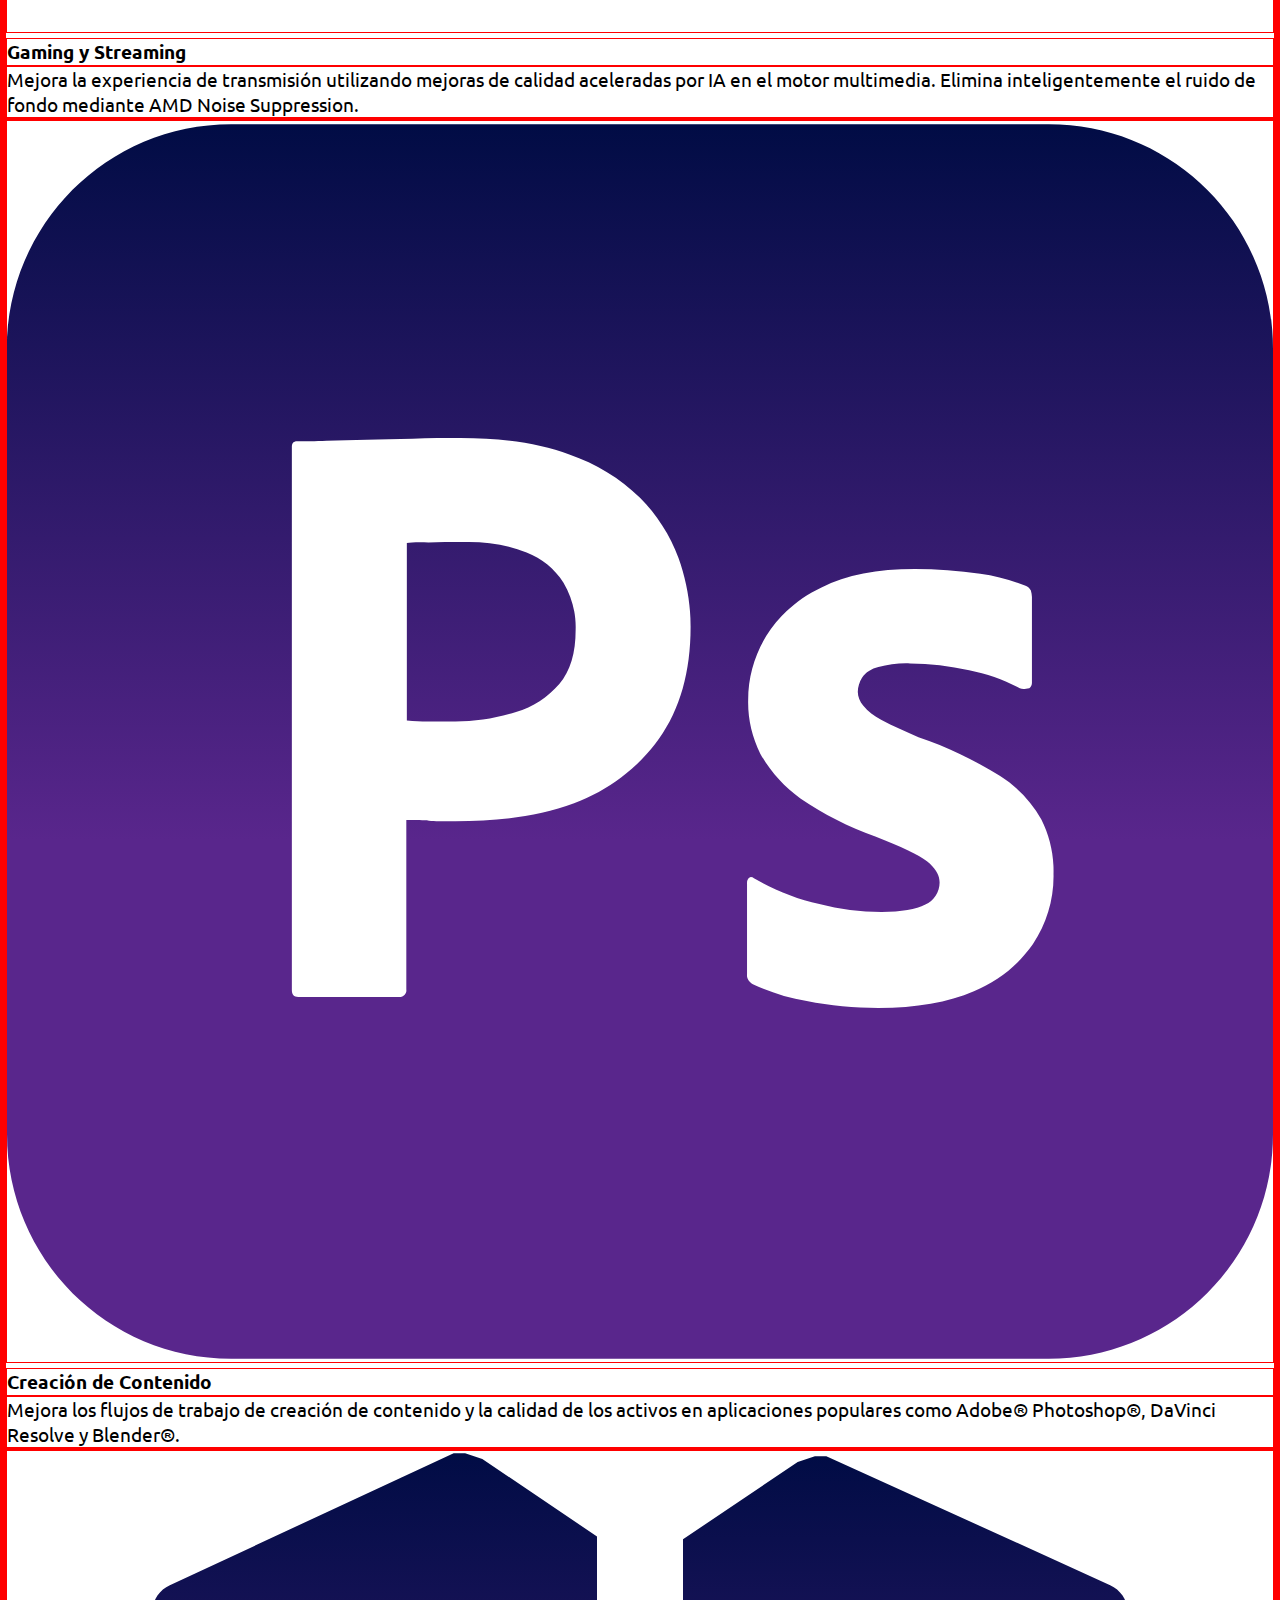
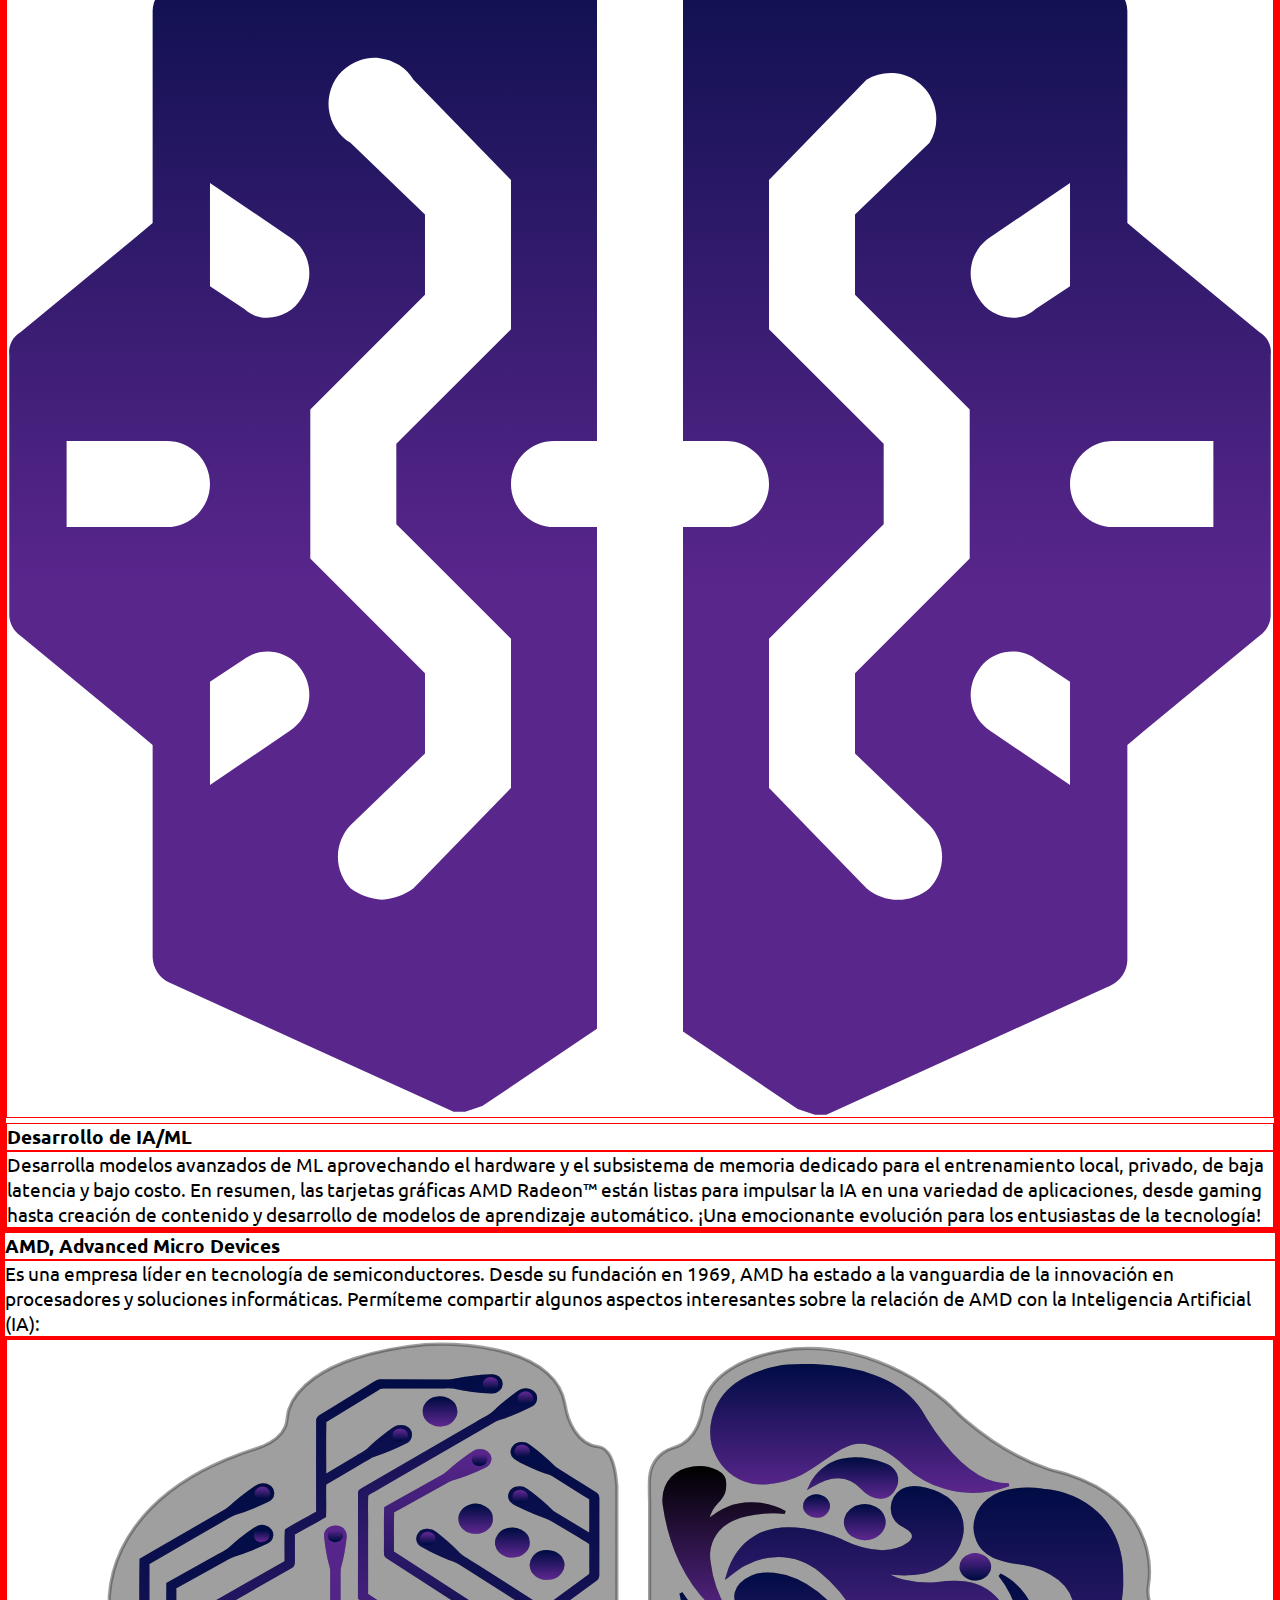
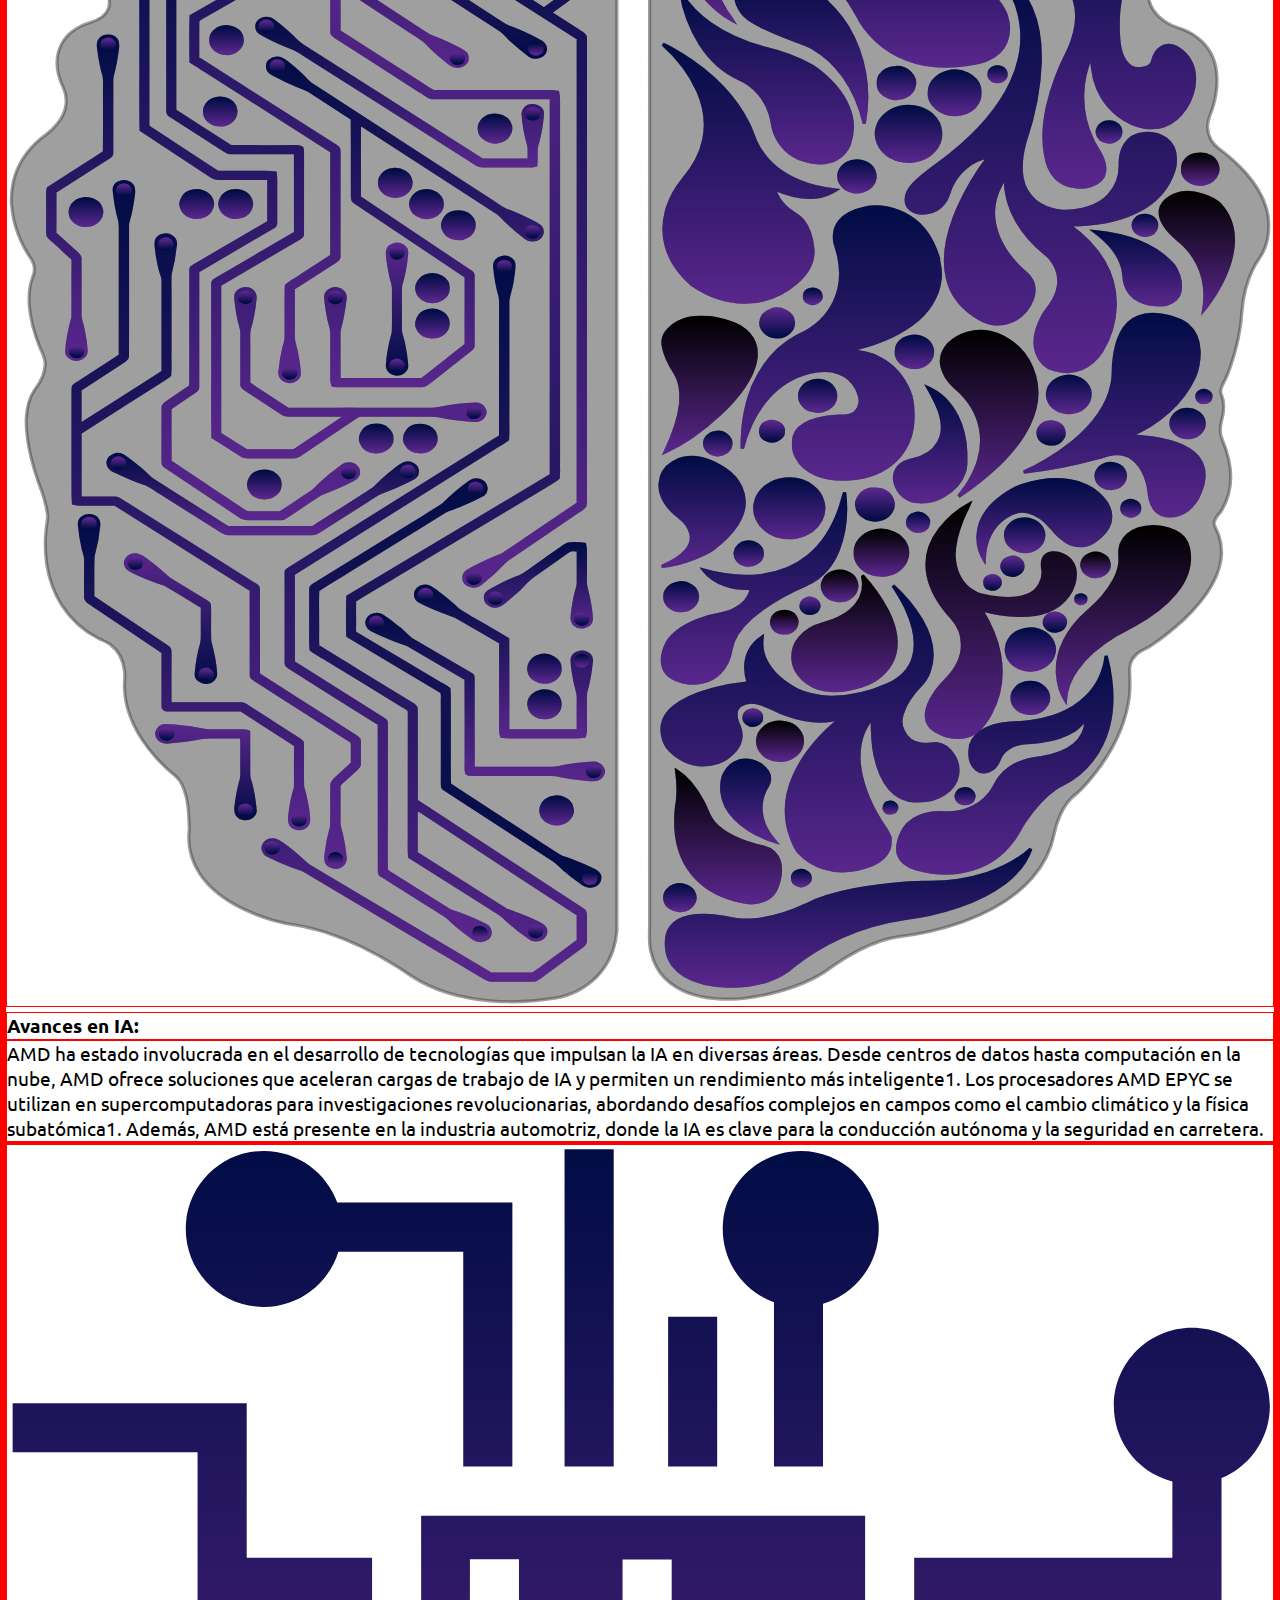
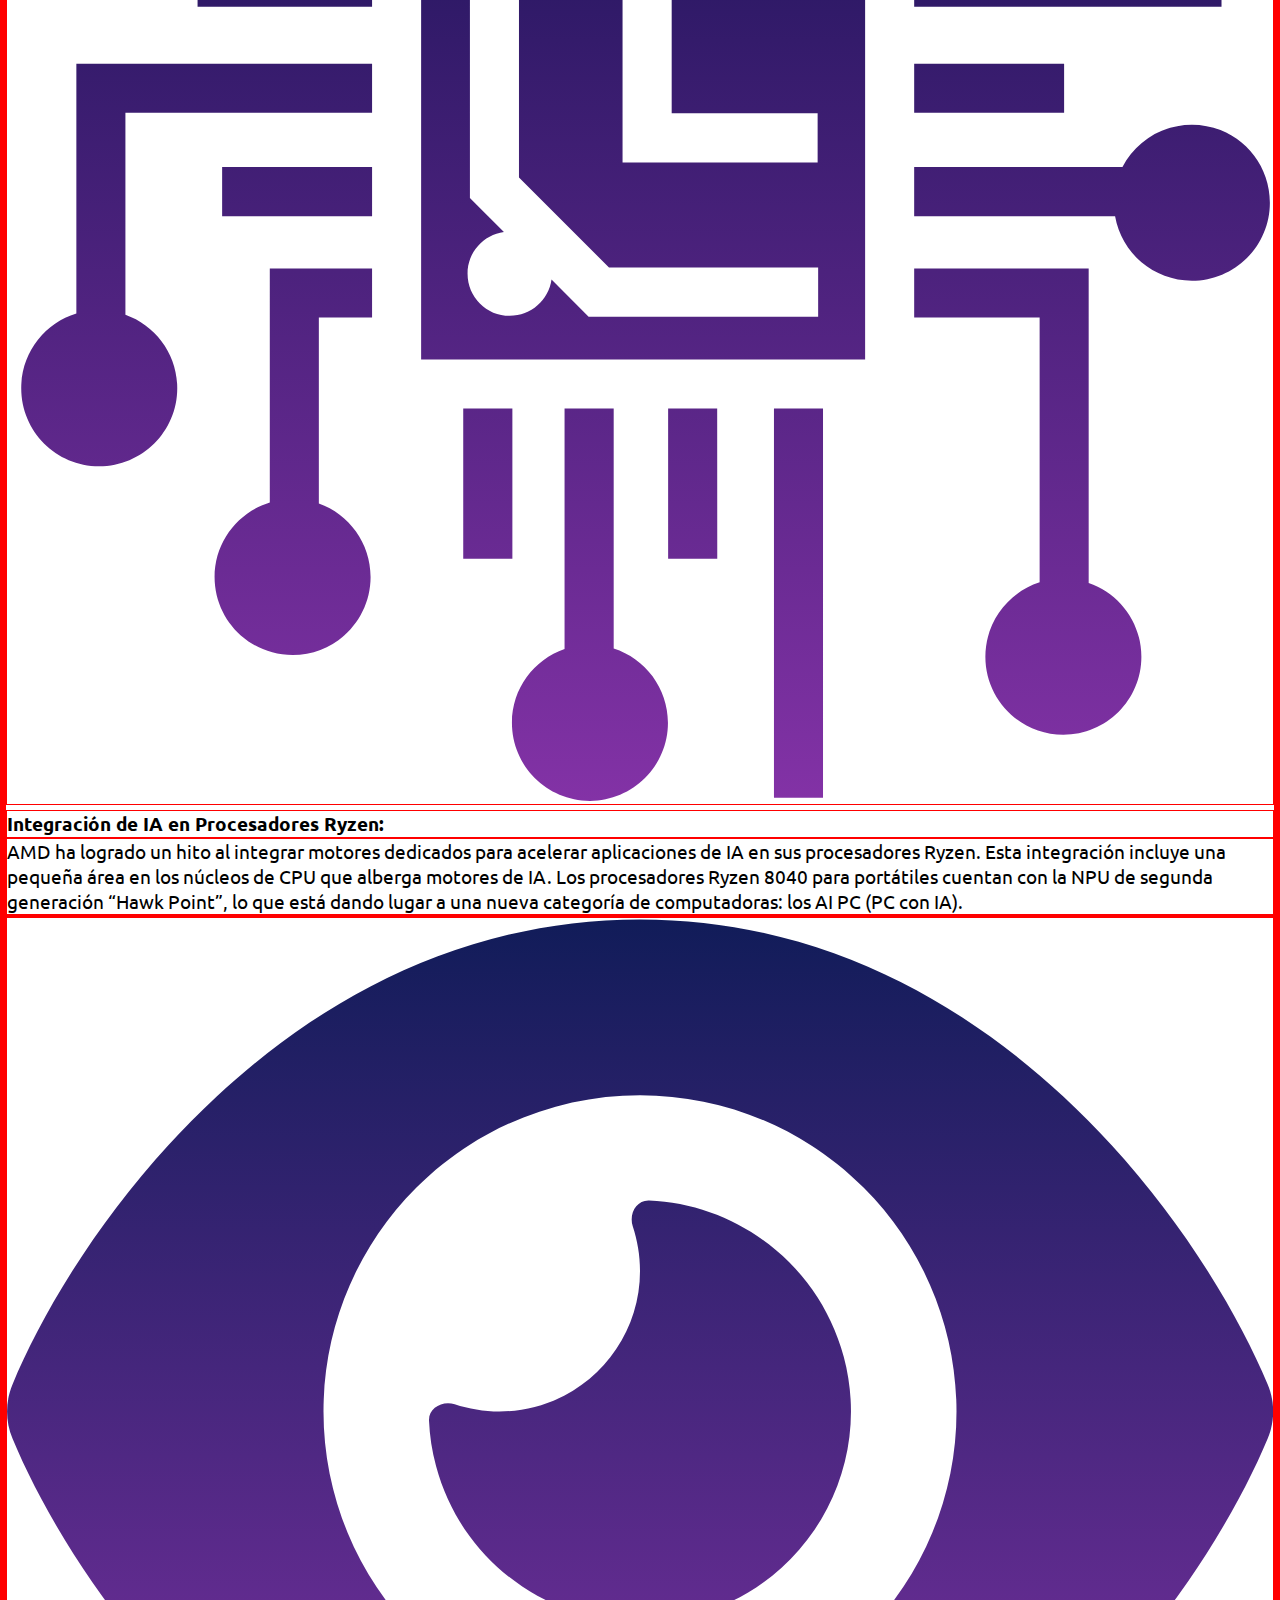
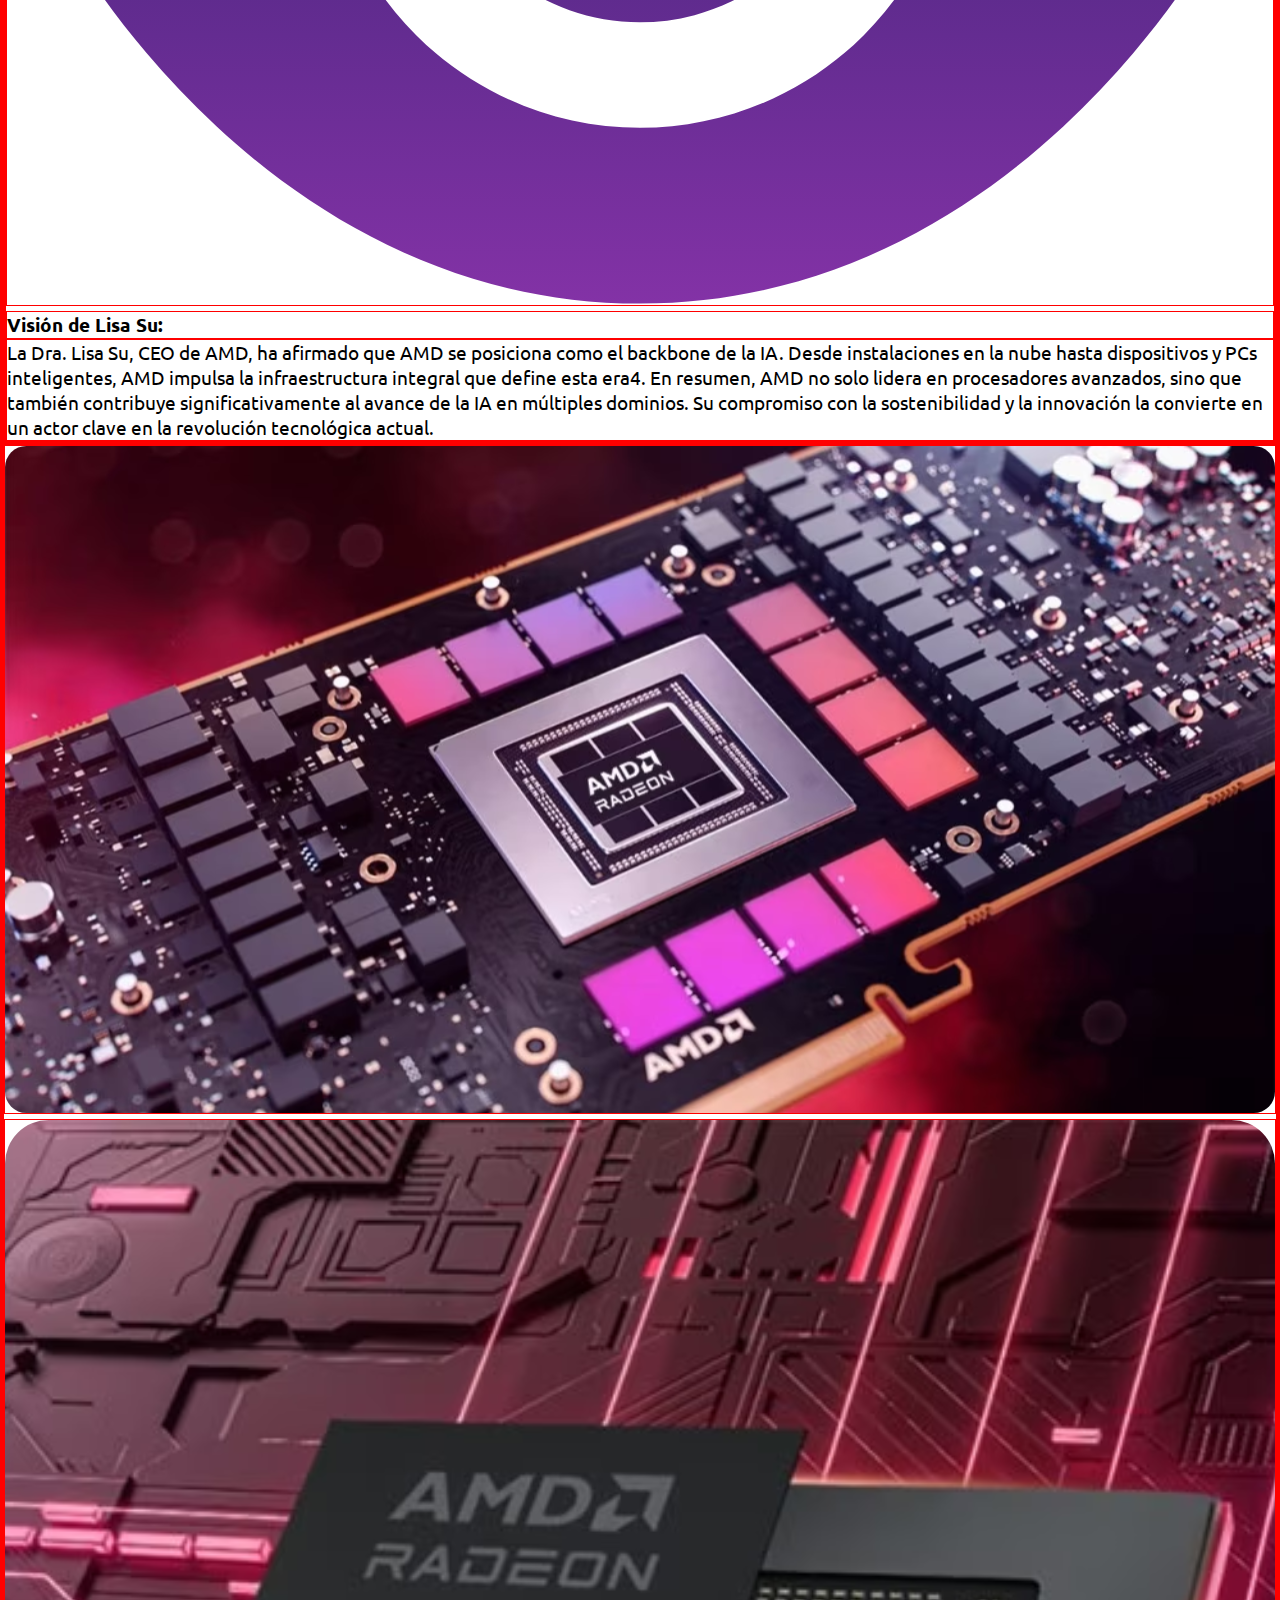
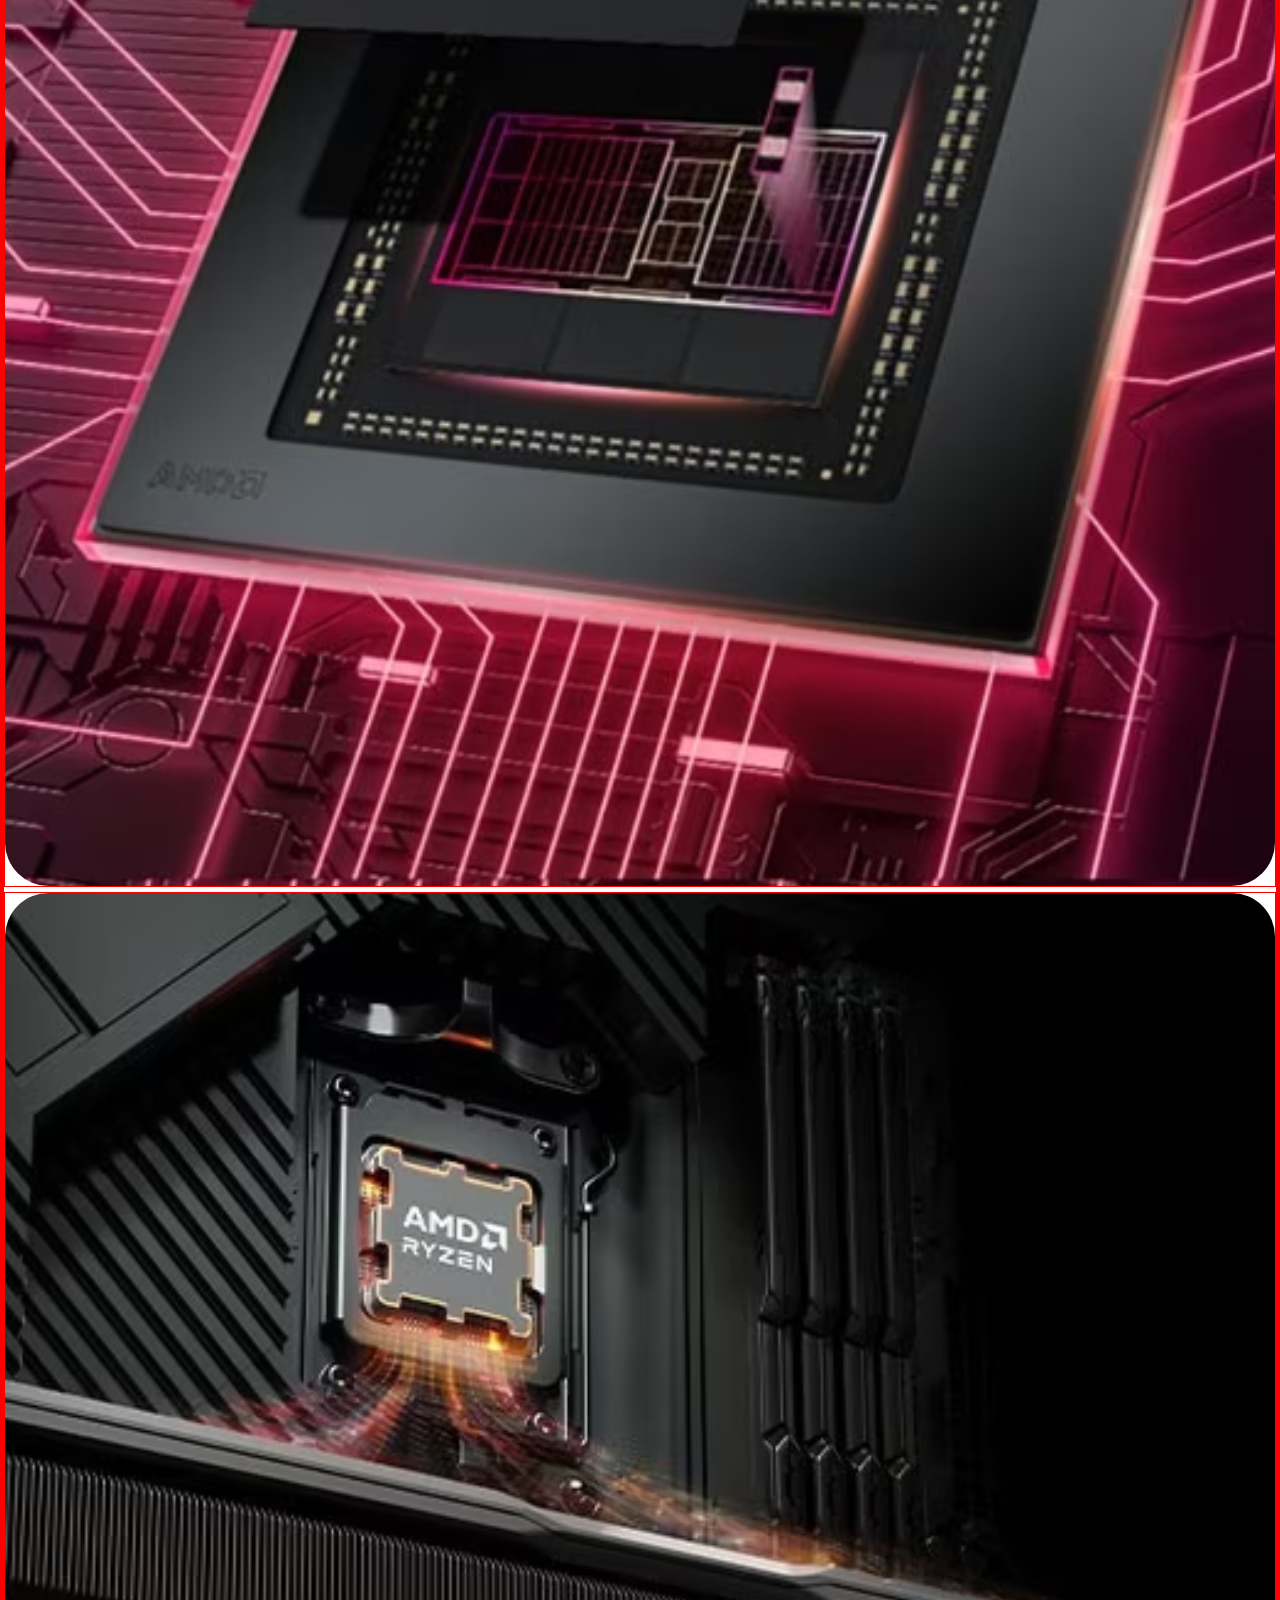
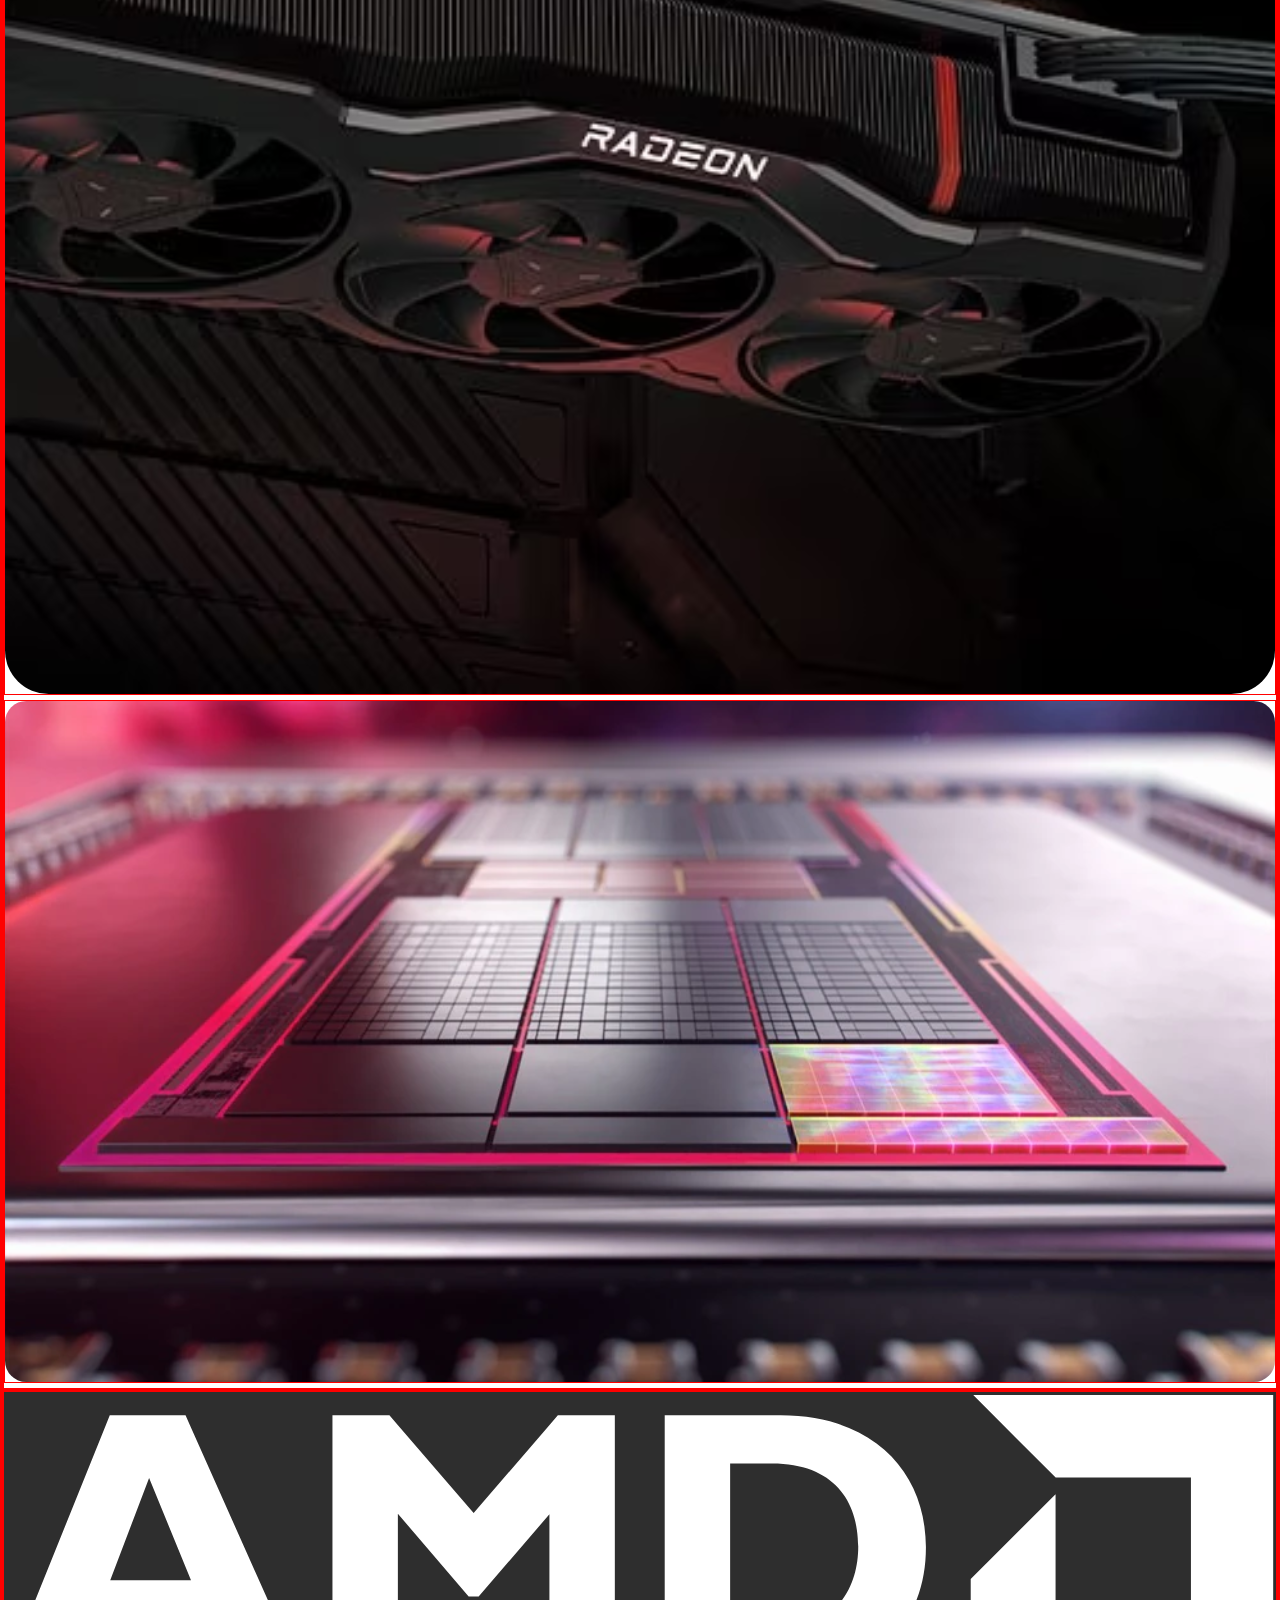
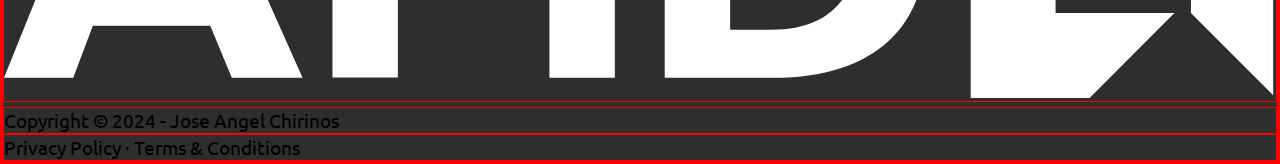
==== commit 70b82827: "cambie de sistema" ====
--- a/index.html
+++ b/index.html
@@ -1,160 +1,160 @@
-<!DOCTYPE html>
-<html lang="es">
-<head>
-    <meta charset="UTF-8">
-    <meta name="viewport" content="width=device-width, initial-scale=1.0">
-
-    <!-- metadato de palabras que ayudan al seo de la pagina -->
-    <meta name="keywords" content="amd, prosesador, processor, ai, ia, inteligencia, artificial, graficos, graphics, ryzen, radeon, advanced, micro, devices, lisa, su">
-    <!-- descripcion de la pagina antes de que la persona entre en ella -->
-    <meta name="description" content="AMD presentó nuevas soluciones avanzadas de IA que abarcan desde la nube hasta las PCs. Apuestan por la inteligencia artificial y ven en este mercado un potencial que podría crecer hasta 70% en los próximos años.">
-    <!-- compatibilidad con Internet explorer y Edge Legacy -->
-    <meta http-equiv="X-UA-Compatible" content="ie=edge">
-    <!-- metadato para poner el nombre del autor de la pagina -->
-    <meta name="author" content="Jose Angel Chirinos">
-    <!-- fuentes de las letras -->
-    <link rel="preconnect" href="https://fonts.googleapis.com">
-    <link rel="preconnect" href="https://fonts.gstatic.com" crossorigin>
-    <link href="https://fonts.googleapis.com/css2?family=Ubuntu:ital,wght@0,300;0,400;0,500;0,700;1,300;1,400;1,500;1,700&display=swap" rel="stylesheet">
-    <link rel="stylesheet" href="style.css">
-    <link rel="shortcut icon" href="/img/favicon.svg">
-    <title>AMD AI</title>
-</head>
-<body>
-
-    <header>
-        <nav>
-            <img class="logo_amd" src="/img/amd.svg" alt="icono de la compañia AMD">
-            <ul>
-                <li><a href="/index.html">Inicio</a></li>
-                <li><a href="/servicios.html">Servicios</a></li>
-                <li><a href="/sobre_nosotros.html">Sobre Nosotros</a></li>
-            </ul>
-            <button>Contactanos</button>
-        </nav>
-    </header>
-
-    <!-- contenido principal de la pagina -->
-    <main>
-        <section>
-            <h1>AMD Presenta su nueva inteligencia artificial.</h1>
-            <img src="/img/Jumbotrom.jpg" alt="">
-            <button>Obtén más información</button>
-        </section>
-
-        <section>
-            <h2>AMD Ryzen™ AI</h2>
-
-            <p>Revoluciona las computadoras personales al acercar el poder de la informática personal a los usuarios en una PC con inteligencia artificial (IA). Esto desbloquea un nuevo nivel de eficiencia para el trabajo, la colaboración y la innovación, permitiéndote estar mejor conectado con el mundo que te rodea.</p>
-
-            <h3>Algunas características clave de AMD Ryzen™ AI incluyen:</h3>
-            <ul>
-                <li>Enfoque automático: El video se ajusta automáticamente para centrarse en ti mientras te mueves.</li>
-                <li>Corrección de contacto visual: Compensa cuando los ojos miran lejos del centro de la cámara.</li>
-                <li>Efectos avanzados de fondo: Desenfoques de fondo de alta calidad habilitados por IA.</li>
-                <li>Asistente personal informado por IA: AMD Ryzen™ AI está diseñado para aprender de tus interacciones y adaptarse con el tiempo.</li>
-            </ul>
-            <p>En resumen, AMD Ryzen™ AI es una tecnología que permite a las PC estar listas para aplicaciones y cargas de trabajo de IA emergentes. Además, se han habilitado más de 100 experiencias de IA para las PC equipadas con AMD Ryzen AI.
-            Si deseas explorar más sobre esta tecnología, puedes visitar la página oficial de AMD Ryzen™ AI o consultar la documentación para desarrolladores.</p>
-        </section>
-
-        <section>
-            <h2>AMD Radeon™</h2>
-            <p>Ha dado un paso importante al incorporar aceleración de inteligencia artificial (IA) en sus tarjetas gráficas. Esto permite a los usuarios aprovechar el poder del procesamiento de IA en el dispositivo para desbloquear nuevas experiencias y obtener un rendimiento personalizado y rápido en aplicaciones que utilizan IA.</p>
-            <h3>Aquí están algunas características clave de las AMD RDNA™ 3 AI Accelerators:</h3>
-            <ul>
-                <li>Más del doble de rendimiento de IA en comparación con la arquitectura AMD RDNA™ </li>
-                <li>Tecnología de caché infinito de segunda generación de AMD.</li>
-                <li>Hasta 5.3 TB/s de ancho de banda de memoria.</li>
-                <li>VRAM dedicada para conjuntos de datos grandes, con hasta 48 GB en una interfaz de 384 bits GDDR6.</li>
-                <li>Programable para admitir múltiples marcos de trabajo de aprendizaje automático (ML), como AMD ROCm™, Microsoft DirectML y Nod.AI Shark.</li>
-            </ul>
-            <p>Estas tarjetas gráficas AMD Radeon™ están diseñadas para acelerar la IA en varios casos de uso:</p>
-
-            <div>
-
-                <div>
-                    <img src="/img/mando.svg" alt="">
-                    <h4>Gaming y Streaming</h4>
-                    <p>
-                        Mejora la experiencia de transmisión utilizando mejoras de calidad aceleradas por IA en el motor multimedia.
-                        Elimina inteligentemente el ruido de fondo mediante AMD Noise Suppression.
-                    </p>
-                </div>
-
-                <div>
-                    <img src="/img/PS.svg" alt="">
-                    <h4>Creación de Contenido</h4>
-                    <p>
-                        Mejora los flujos de trabajo de creación de contenido y la calidad de los activos en aplicaciones populares como Adobe® Photoshop®, DaVinci Resolve y Blender®.
-                    </p>
-                </div>
-
-                <div>
-                    <img src="/img/IA.svg" alt="">
-                    <h4>Desarrollo de IA/ML</h4>
-                    <p>
-                        Desarrolla modelos avanzados de ML aprovechando el hardware y el subsistema de memoria dedicado para el entrenamiento local, privado, de baja latencia y bajo costo.
-                        En resumen, las tarjetas gráficas AMD Radeon™ están listas para impulsar la IA en una variedad de aplicaciones, desde gaming hasta creación de contenido y desarrollo de modelos de aprendizaje automático. ¡Una emocionante evolución para los entusiastas de la tecnología!
-                    </p>
-                </div>
-
-            </div>
-        </section>
-
-        <section>
-            <h2>AMD, Advanced Micro Devices</h2>
-            <p>
-                Es una empresa líder en tecnología de semiconductores. Desde su fundación en 1969, AMD ha estado a la vanguardia de la innovación en procesadores y soluciones informáticas. Permíteme compartir algunos aspectos interesantes sobre la relación de AMD con la Inteligencia Artificial (IA):
-            </p>
-            <div>
-
-                <div>
-                    <img src="/img/IA-2.svg" alt="">
-                    <h4>Avances en IA:</h4>
-                    <p>
-                        AMD ha estado involucrada en el desarrollo de tecnologías que impulsan la IA en diversas áreas. Desde centros de datos hasta computación en la nube, AMD ofrece soluciones que aceleran cargas de trabajo de IA y permiten un rendimiento más inteligente1.
-                        Los procesadores AMD EPYC se utilizan en supercomputadoras para investigaciones revolucionarias, abordando desafíos complejos en campos como el cambio climático y la física subatómica1.
-                        Además, AMD está presente en la industria automotriz, donde la IA es clave para la conducción autónoma y la seguridad en carretera.
-                    </p>
-                </div>
-
-                <div>
-                    <img src="/img/Procesador.svg" alt="">
-                    <h4>Integración de IA en Procesadores Ryzen:</h4>
-                    <p>
-                        AMD ha logrado un hito al integrar motores dedicados para acelerar aplicaciones de IA en sus procesadores Ryzen. Esta integración incluye una pequeña área en los núcleos de CPU que alberga motores de IA.
-                        Los procesadores Ryzen 8040 para portátiles cuentan con la NPU de segunda generación “Hawk Point”, lo que está dando lugar a una nueva categoría de computadoras: los AI PC (PC con IA).
-                    </p>
-                </div>
-
-                <div>
-                    <img src="/img/OJo.svg" alt="">
-                    <h4>Visión de Lisa Su:</h4>
-                    <p>
-                        La Dra. Lisa Su, CEO de AMD, ha afirmado que AMD se posiciona como el backbone de la IA. Desde instalaciones en la nube hasta dispositivos y PCs inteligentes, AMD impulsa la infraestructura integral que define esta era4.
-                        En resumen, AMD no solo lidera en procesadores avanzados, sino que también contribuye significativamente al avance de la IA en múltiples dominios. Su compromiso con la sostenibilidad y la innovación la convierte en un actor clave en la revolución tecnológica actual.
-                    </p>
-                </div>
-
-            </div>
-
-        </section>
-
-        <section>
-            <img src="/img/amd-image-1.svg" alt="">
-            <img src="/img/amd-image-2.svg" alt="">
-            <img src="/img/amd-image-3.svg" alt="">
-            <img src="/img/amd-image-4.svg" alt="">
-        </section>
-    </main>
-
-    <footer>
-        <img class="logo_amd" src="/img/amd.svg" alt="icono de la compañia AMD">
-        <p>Copyright © 2024 - Jose Angel Chirinos</p>
-        <p>Privacy Policy · Terms & Conditions</p>
-    </footer>
-    
-    <script src="script.js"></script>
-</body>
+<!DOCTYPE html>
+<html lang="es">
+<head>
+    <meta charset="UTF-8">
+    <meta name="viewport" content="width=device-width, initial-scale=1.0">
+
+    <!-- metadato de palabras que ayudan al seo de la pagina -->
+    <meta name="keywords" content="amd, prosesador, processor, ai, ia, inteligencia, artificial, graficos, graphics, ryzen, radeon, advanced, micro, devices, lisa, su">
+    <!-- descripcion de la pagina antes de que la persona entre en ella -->
+    <meta name="description" content="AMD presentó nuevas soluciones avanzadas de IA que abarcan desde la nube hasta las PCs. Apuestan por la inteligencia artificial y ven en este mercado un potencial que podría crecer hasta 70% en los próximos años.">
+    <!-- compatibilidad con Internet explorer y Edge Legacy -->
+    <meta http-equiv="X-UA-Compatible" content="ie=edge">
+    <!-- metadato para poner el nombre del autor de la pagina -->
+    <meta name="author" content="Jose Angel Chirinos">
+    <!-- fuentes de las letras -->
+    <link rel="preconnect" href="https://fonts.googleapis.com">
+    <link rel="preconnect" href="https://fonts.gstatic.com" crossorigin>
+    <link href="https://fonts.googleapis.com/css2?family=Ubuntu:ital,wght@0,300;0,400;0,500;0,700;1,300;1,400;1,500;1,700&display=swap" rel="stylesheet">
+    <link rel="stylesheet" href="style.css">
+    <link rel="shortcut icon" href="/img/favicon.svg">
+    <title>AMD AI</title>
+</head>
+<body>
+
+    <header>
+        <nav>
+            <img class="logo_amd" src="/img/amd.svg" alt="icono de la compañia AMD">
+            <ul>
+                <li><a href="/index.html">Inicio</a></li>
+                <li><a href="/servicios.html">Servicios</a></li>
+                <li><a href="/sobre_nosotros.html">Sobre Nosotros</a></li>
+            </ul>
+            <button>Contactanos</button>
+        </nav>
+    </header>
+
+    <!-- contenido principal de la pagina -->
+    <main>
+        <section>
+            <h1>AMD Presenta su nueva inteligencia artificial.</h1>
+            <img src="/img/Jumbotrom.jpg" alt="">
+            <button>Obtén más información</button>
+        </section>
+
+        <section>
+            <h2>AMD Ryzen™ AI</h2>
+
+            <p>Revoluciona las computadoras personales al acercar el poder de la informática personal a los usuarios en una PC con inteligencia artificial (IA). Esto desbloquea un nuevo nivel de eficiencia para el trabajo, la colaboración y la innovación, permitiéndote estar mejor conectado con el mundo que te rodea.</p>
+
+            <h3>Algunas características clave de AMD Ryzen™ AI incluyen:</h3>
+            <ul>
+                <li>Enfoque automático: El video se ajusta automáticamente para centrarse en ti mientras te mueves.</li>
+                <li>Corrección de contacto visual: Compensa cuando los ojos miran lejos del centro de la cámara.</li>
+                <li>Efectos avanzados de fondo: Desenfoques de fondo de alta calidad habilitados por IA.</li>
+                <li>Asistente personal informado por IA: AMD Ryzen™ AI está diseñado para aprender de tus interacciones y adaptarse con el tiempo.</li>
+            </ul>
+            <p>En resumen, AMD Ryzen™ AI es una tecnología que permite a las PC estar listas para aplicaciones y cargas de trabajo de IA emergentes. Además, se han habilitado más de 100 experiencias de IA para las PC equipadas con AMD Ryzen AI.
+            Si deseas explorar más sobre esta tecnología, puedes visitar la página oficial de AMD Ryzen™ AI o consultar la documentación para desarrolladores.</p>
+        </section>
+
+        <section>
+            <h2>AMD Radeon™</h2>
+            <p>Ha dado un paso importante al incorporar aceleración de inteligencia artificial (IA) en sus tarjetas gráficas. Esto permite a los usuarios aprovechar el poder del procesamiento de IA en el dispositivo para desbloquear nuevas experiencias y obtener un rendimiento personalizado y rápido en aplicaciones que utilizan IA.</p>
+            <h3>Aquí están algunas características clave de las AMD RDNA™ 3 AI Accelerators:</h3>
+            <ul>
+                <li>Más del doble de rendimiento de IA en comparación con la arquitectura AMD RDNA™ </li>
+                <li>Tecnología de caché infinito de segunda generación de AMD.</li>
+                <li>Hasta 5.3 TB/s de ancho de banda de memoria.</li>
+                <li>VRAM dedicada para conjuntos de datos grandes, con hasta 48 GB en una interfaz de 384 bits GDDR6.</li>
+                <li>Programable para admitir múltiples marcos de trabajo de aprendizaje automático (ML), como AMD ROCm™, Microsoft DirectML y Nod.AI Shark.</li>
+            </ul>
+            <p>Estas tarjetas gráficas AMD Radeon™ están diseñadas para acelerar la IA en varios casos de uso:</p>
+
+            <div>
+
+                <div>
+                    <img src="/img/mando.svg" alt="">
+                    <h4>Gaming y Streaming</h4>
+                    <p>
+                        Mejora la experiencia de transmisión utilizando mejoras de calidad aceleradas por IA en el motor multimedia.
+                        Elimina inteligentemente el ruido de fondo mediante AMD Noise Suppression.
+                    </p>
+                </div>
+
+                <div>
+                    <img src="/img/PS.svg" alt="">
+                    <h4>Creación de Contenido</h4>
+                    <p>
+                        Mejora los flujos de trabajo de creación de contenido y la calidad de los activos en aplicaciones populares como Adobe® Photoshop®, DaVinci Resolve y Blender®.
+                    </p>
+                </div>
+
+                <div>
+                    <img src="/img/IA.svg" alt="">
+                    <h4>Desarrollo de IA/ML</h4>
+                    <p>
+                        Desarrolla modelos avanzados de ML aprovechando el hardware y el subsistema de memoria dedicado para el entrenamiento local, privado, de baja latencia y bajo costo.
+                        En resumen, las tarjetas gráficas AMD Radeon™ están listas para impulsar la IA en una variedad de aplicaciones, desde gaming hasta creación de contenido y desarrollo de modelos de aprendizaje automático. ¡Una emocionante evolución para los entusiastas de la tecnología!
+                    </p>
+                </div>
+
+            </div>
+        </section>
+
+        <section>
+            <h2>AMD, Advanced Micro Devices</h2>
+            <p>
+                Es una empresa líder en tecnología de semiconductores. Desde su fundación en 1969, AMD ha estado a la vanguardia de la innovación en procesadores y soluciones informáticas. Permíteme compartir algunos aspectos interesantes sobre la relación de AMD con la Inteligencia Artificial (IA):
+            </p>
+            <div>
+
+                <div>
+                    <img src="/img/IA-2.svg" alt="">
+                    <h4>Avances en IA:</h4>
+                    <p>
+                        AMD ha estado involucrada en el desarrollo de tecnologías que impulsan la IA en diversas áreas. Desde centros de datos hasta computación en la nube, AMD ofrece soluciones que aceleran cargas de trabajo de IA y permiten un rendimiento más inteligente1.
+                        Los procesadores AMD EPYC se utilizan en supercomputadoras para investigaciones revolucionarias, abordando desafíos complejos en campos como el cambio climático y la física subatómica1.
+                        Además, AMD está presente en la industria automotriz, donde la IA es clave para la conducción autónoma y la seguridad en carretera.
+                    </p>
+                </div>
+
+                <div>
+                    <img src="/img/Procesador.svg" alt="">
+                    <h4>Integración de IA en Procesadores Ryzen:</h4>
+                    <p>
+                        AMD ha logrado un hito al integrar motores dedicados para acelerar aplicaciones de IA en sus procesadores Ryzen. Esta integración incluye una pequeña área en los núcleos de CPU que alberga motores de IA.
+                        Los procesadores Ryzen 8040 para portátiles cuentan con la NPU de segunda generación “Hawk Point”, lo que está dando lugar a una nueva categoría de computadoras: los AI PC (PC con IA).
+                    </p>
+                </div>
+
+                <div>
+                    <img src="/img/OJo.svg" alt="">
+                    <h4>Visión de Lisa Su:</h4>
+                    <p>
+                        La Dra. Lisa Su, CEO de AMD, ha afirmado que AMD se posiciona como el backbone de la IA. Desde instalaciones en la nube hasta dispositivos y PCs inteligentes, AMD impulsa la infraestructura integral que define esta era4.
+                        En resumen, AMD no solo lidera en procesadores avanzados, sino que también contribuye significativamente al avance de la IA en múltiples dominios. Su compromiso con la sostenibilidad y la innovación la convierte en un actor clave en la revolución tecnológica actual.
+                    </p>
+                </div>
+
+            </div>
+
+        </section>
+
+        <section>
+            <img src="/img/amd-image-1.svg" alt="">
+            <img src="/img/amd-image-2.svg" alt="">
+            <img src="/img/amd-image-3.svg" alt="">
+            <img src="/img/amd-image-4.svg" alt="">
+        </section>
+    </main>
+
+    <footer>
+        <img class="logo_amd" src="/img/amd.svg" alt="icono de la compañia AMD">
+        <p>Copyright © 2024 - Jose Angel Chirinos</p>
+        <p>Privacy Policy · Terms & Conditions</p>
+    </footer>
+    
+    <script src="script.js"></script>
+</body>
 </html>--- a/style.css
+++ b/style.css
@@ -1,361 +1,22 @@
-/*! normalize.css v8.0.1 | MIT License | github.com/necolas/normalize.css */
-
-/* Document
-   ========================================================================== */
-
-/**
- * 1. Correct the line height in all browsers.
- * 2. Prevent adjustments of font size after orientation changes in iOS.
- */
-
- * {
-    font-size: 1.1rem;
-    font-family: "Ubuntu", sans-serif;
- }
-
-
- html {
-    line-height: 1.15; /* 1 */
-    -webkit-text-size-adjust: 100%; /* 2 */
-  }
-  
-  /* Sections
-     ========================================================================== */
-  
-  /**
-   * Remove the margin in all browsers.
-   */
-  
-  body {
-    margin: 0;
-  }
-  
-  /**
-   * Render the `main` element consistently in IE.
-   */
-  
-  main {
-    display: block;
-  }
-  
-  /**
-   * Correct the font size and margin on `h1` elements within `section` and
-   * `article` contexts in Chrome, Firefox, and Safari.
-   */
-  
-  h1 {
-    font-size: 2em;
-    margin: 0.67em 0;
-  }
-  
-  /* Grouping content
-     ========================================================================== */
-  
-  /**
-   * 1. Add the correct box sizing in Firefox.
-   * 2. Show the overflow in Edge and IE.
-   */
-  
-  hr {
-    box-sizing: content-box; /* 1 */
-    height: 0; /* 1 */
-    overflow: visible; /* 2 */
-  }
-  
-  /**
-   * 1. Correct the inheritance and scaling of font size in all browsers.
-   * 2. Correct the odd `em` font sizing in all browsers.
-   */
-  
-  pre {
-    font-family: monospace, monospace; /* 1 */
-    font-size: 1em; /* 2 */
-  }
-  
-  /* Text-level semantics
-     ========================================================================== */
-  
-  /**
-   * Remove the gray background on active links in IE 10.
-   */
-  
-  a {
-    background-color: transparent;
-  }
-  
-  /**
-   * 1. Remove the bottom border in Chrome 57-
-   * 2. Add the correct text decoration in Chrome, Edge, IE, Opera, and Safari.
-   */
-  
-  abbr[title] {
-    border-bottom: none; /* 1 */
-    text-decoration: underline; /* 2 */
-    text-decoration: underline dotted; /* 2 */
-  }
-  
-  /**
-   * Add the correct font weight in Chrome, Edge, and Safari.
-   */
-  
-  b,
-  strong {
-    font-weight: bolder;
-  }
-  
-  /**
-   * 1. Correct the inheritance and scaling of font size in all browsers.
-   * 2. Correct the odd `em` font sizing in all browsers.
-   */
-  
-  code,
-  kbd,
-  samp {
-    font-family: monospace, monospace; /* 1 */
-    font-size: 1em; /* 2 */
-  }
-  
-  /**
-   * Add the correct font size in all browsers.
-   */
-  
-  small {
-    font-size: 80%;
-  }
-  
-  /**
-   * Prevent `sub` and `sup` elements from affecting the line height in
-   * all browsers.
-   */
-  
-  sub,
-  sup {
-    font-size: 75%;
-    line-height: 0;
-    position: relative;
-    vertical-align: baseline;
-  }
-  
-  sub {
-    bottom: -0.25em;
-  }
-  
-  sup {
-    top: -0.5em;
-  }
-  
-  /* Embedded content
-     ========================================================================== */
-  
-  /**
-   * Remove the border on images inside links in IE 10.
-   */
-  
-  img {
-    border-style: none;
-  }
-  
-  /* Forms
-     ========================================================================== */
-  
-  /**
-   * 1. Change the font styles in all browsers.
-   * 2. Remove the margin in Firefox and Safari.
-   */
-  
-  button,
-  input,
-  optgroup,
-  select,
-  textarea {
-    font-family: inherit; /* 1 */
-    font-size: 100%; /* 1 */
-    line-height: 1.15; /* 1 */
-    margin: 0; /* 2 */
-  }
-  
-  /**
-   * Show the overflow in IE.
-   * 1. Show the overflow in Edge.
-   */
-  
-  button,
-  input { /* 1 */
-    overflow: visible;
-  }
-  
-  /**
-   * Remove the inheritance of text transform in Edge, Firefox, and IE.
-   * 1. Remove the inheritance of text transform in Firefox.
-   */
-  
-  button,
-  select { /* 1 */
-    text-transform: none;
-  }
-  
-  /**
-   * Correct the inability to style clickable types in iOS and Safari.
-   */
-  
-  button,
-  [type="button"],
-  [type="reset"],
-  [type="submit"] {
-    -webkit-appearance: button;
-  }
-  
-  /**
-   * Remove the inner border and padding in Firefox.
-   */
-  
-  button::-moz-focus-inner,
-  [type="button"]::-moz-focus-inner,
-  [type="reset"]::-moz-focus-inner,
-  [type="submit"]::-moz-focus-inner {
-    border-style: none;
-    padding: 0;
-  }
-  
-  /**
-   * Restore the focus styles unset by the previous rule.
-   */
-  
-  button:-moz-focusring,
-  [type="button"]:-moz-focusring,
-  [type="reset"]:-moz-focusring,
-  [type="submit"]:-moz-focusring {
-    outline: 1px dotted ButtonText;
-  }
-  
-  /**
-   * Correct the padding in Firefox.
-   */
-  
-  fieldset {
-    padding: 0.35em 0.75em 0.625em;
-  }
-  
-  /**
-   * 1. Correct the text wrapping in Edge and IE.
-   * 2. Correct the color inheritance from `fieldset` elements in IE.
-   * 3. Remove the padding so developers are not caught out when they zero out
-   *    `fieldset` elements in all browsers.
-   */
-  
-  legend {
-    box-sizing: border-box; /* 1 */
-    color: inherit; /* 2 */
-    display: table; /* 1 */
-    max-width: 100%; /* 1 */
-    padding: 0; /* 3 */
-    white-space: normal; /* 1 */
-  }
-  
-  /**
-   * Add the correct vertical alignment in Chrome, Firefox, and Opera.
-   */
-  
-  progress {
-    vertical-align: baseline;
-  }
-  
-  /**
-   * Remove the default vertical scrollbar in IE 10+.
-   */
-  
-  textarea {
-    overflow: auto;
-  }
-  
-  /**
-   * 1. Add the correct box sizing in IE 10.
-   * 2. Remove the padding in IE 10.
-   */
-  
-  [type="checkbox"],
-  [type="radio"] {
-    box-sizing: border-box; /* 1 */
-    padding: 0; /* 2 */
-  }
-  
-  /**
-   * Correct the cursor style of increment and decrement buttons in Chrome.
-   */
-  
-  [type="number"]::-webkit-inner-spin-button,
-  [type="number"]::-webkit-outer-spin-button {
-    height: auto;
-  }
-  
-  /**
-   * 1. Correct the odd appearance in Chrome and Safari.
-   * 2. Correct the outline style in Safari.
-   */
-  
-  [type="search"] {
-    -webkit-appearance: textfield; /* 1 */
-    outline-offset: -2px; /* 2 */
-  }
-  
-  /**
-   * Remove the inner padding in Chrome and Safari on macOS.
-   */
-  
-  [type="search"]::-webkit-search-decoration {
-    -webkit-appearance: none;
-  }
-  
-  /**
-   * 1. Correct the inability to style clickable types in iOS and Safari.
-   * 2. Change font properties to `inherit` in Safari.
-   */
-  
-  ::-webkit-file-upload-button {
-    -webkit-appearance: button; /* 1 */
-    font: inherit; /* 2 */
-  }
-  
-  /* Interactive
-     ========================================================================== */
-  
-  /*
-   * Add the correct display in Edge, IE 10+, and Firefox.
-   */
-  
-  details {
-    display: block;
-  }
-  
-  /*
-   * Add the correct display in all browsers.
-   */
-  
-  summary {
-    display: list-item;
-  }
-  
-  /* Misc
-     ========================================================================== */
-  
-  /**
-   * Add the correct display in IE 10+.
-   */
-  
-  template {
-    display: none;
-  }
-  
-  /**
-   * Add the correct display in IE 10.
-   */
-  
-  [hidden] {
-    display: none;
-  }
-
-nav, footer {
-    background-color: #2e2e2e;
-}
-
-
+* {
+    box-sizing: border-box;
+    font-size: 1.1rem;
+    font-family: "Ubuntu", sans-serif;
+    text-decoration: none;
+    list-style: none;
+    border: 1px solid red;
+    margin: 0;
+    padding: 0;
+    outline: none;
+ }
+
+
+nav, footer {
+    background-color: #2e2e2e;
+}
+
+img {
+  width: 100%;
+}
+
+
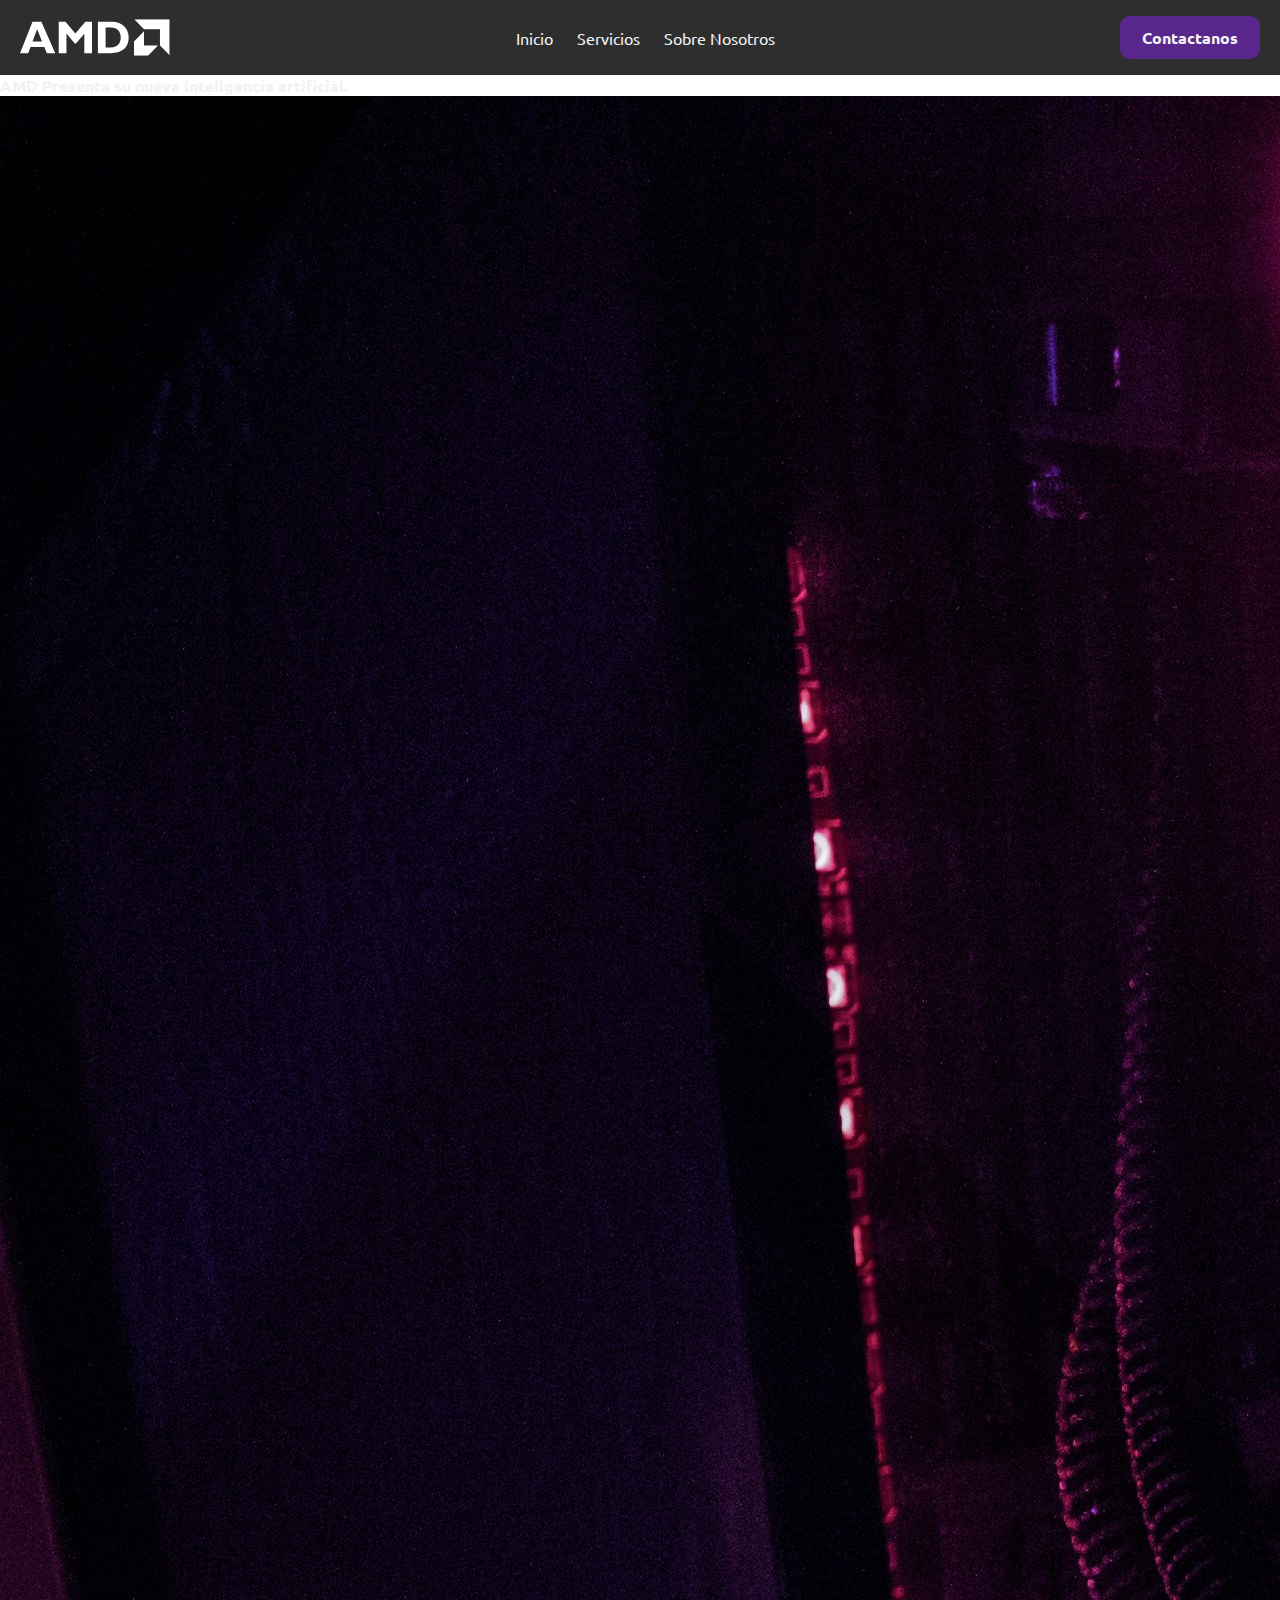
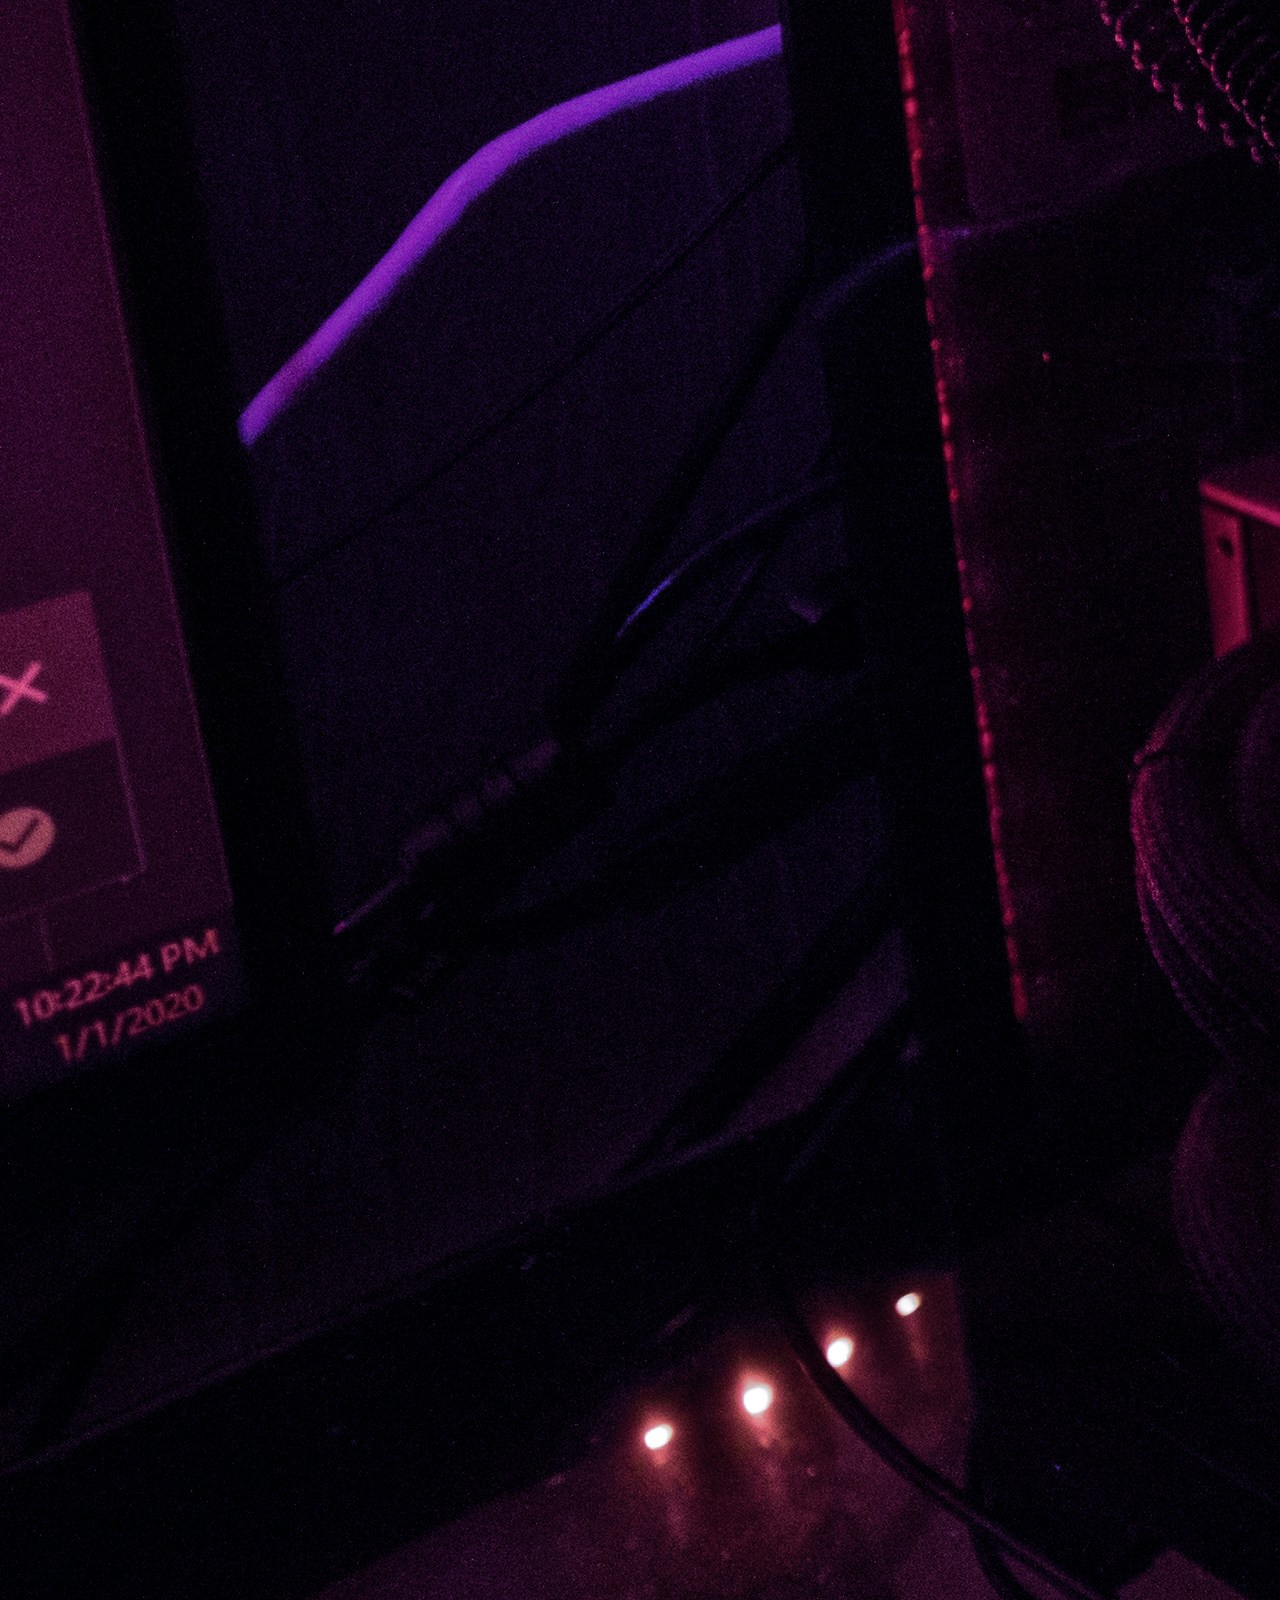
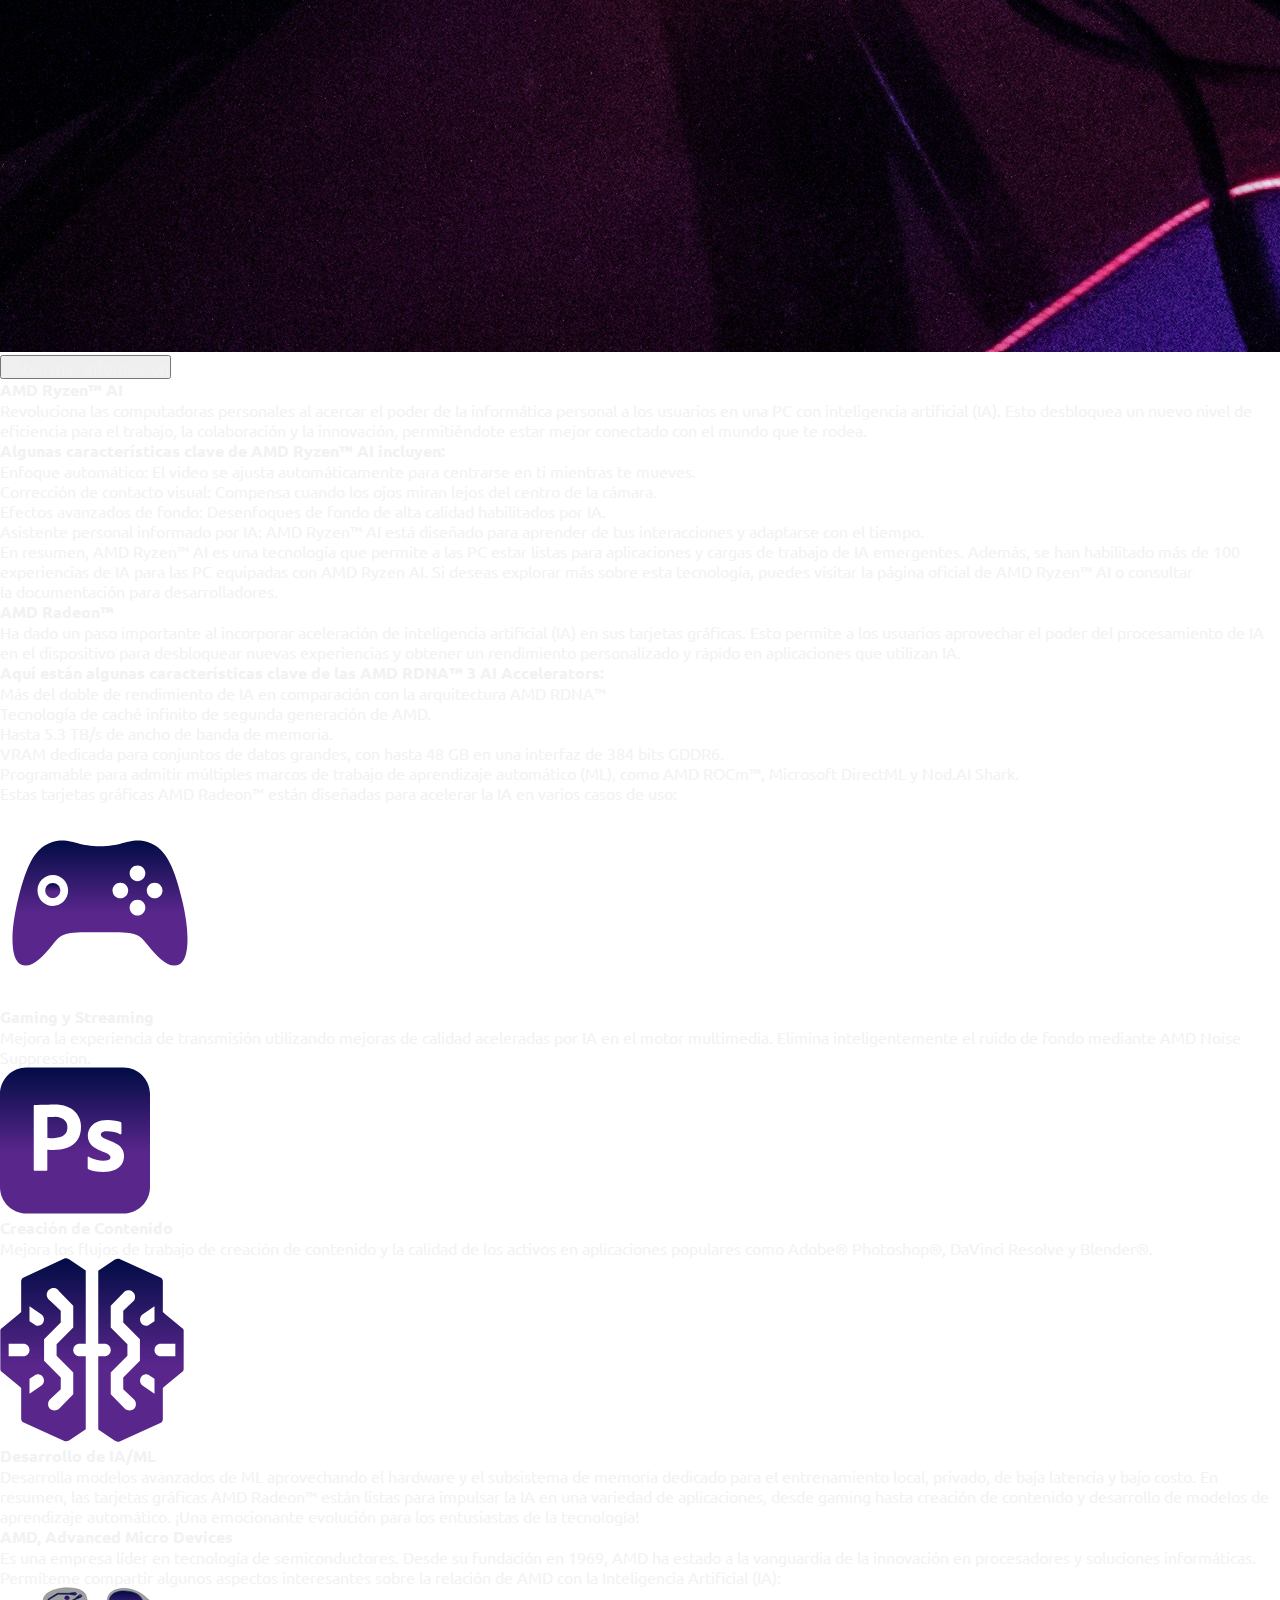
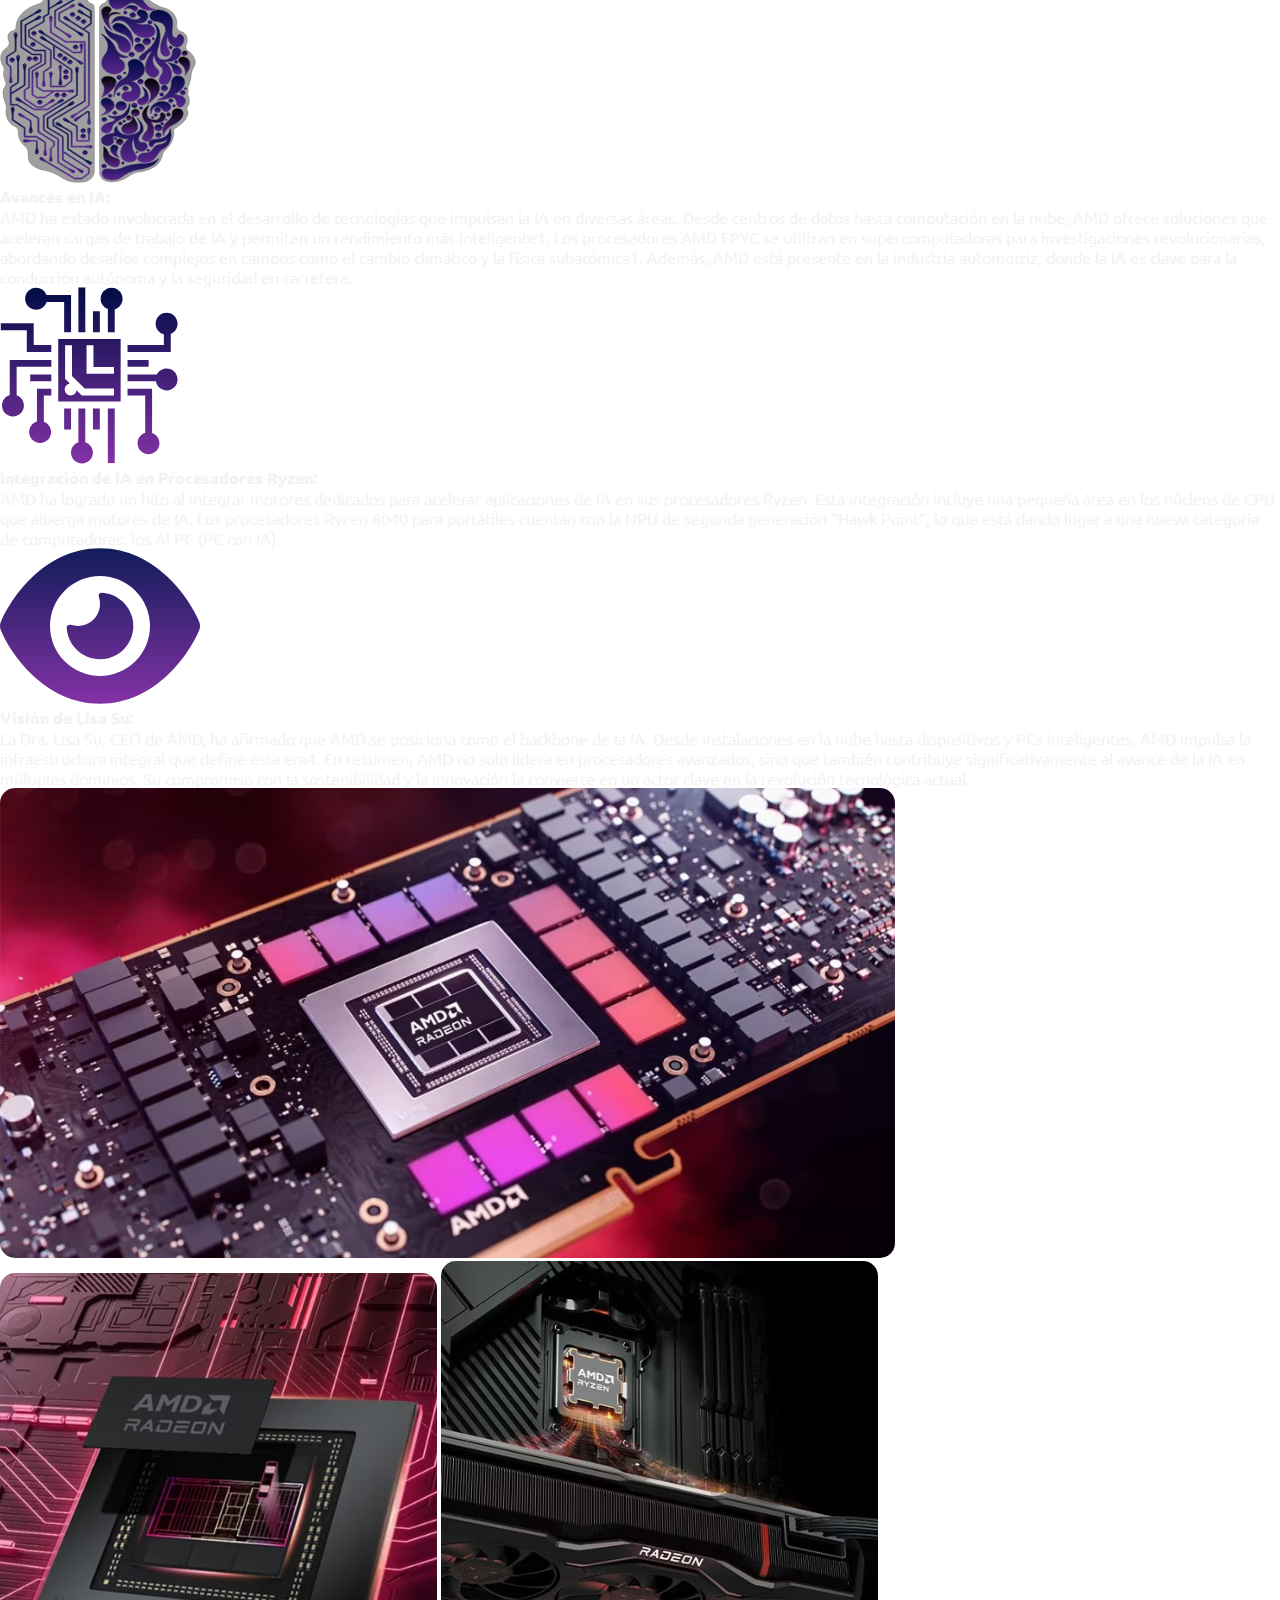
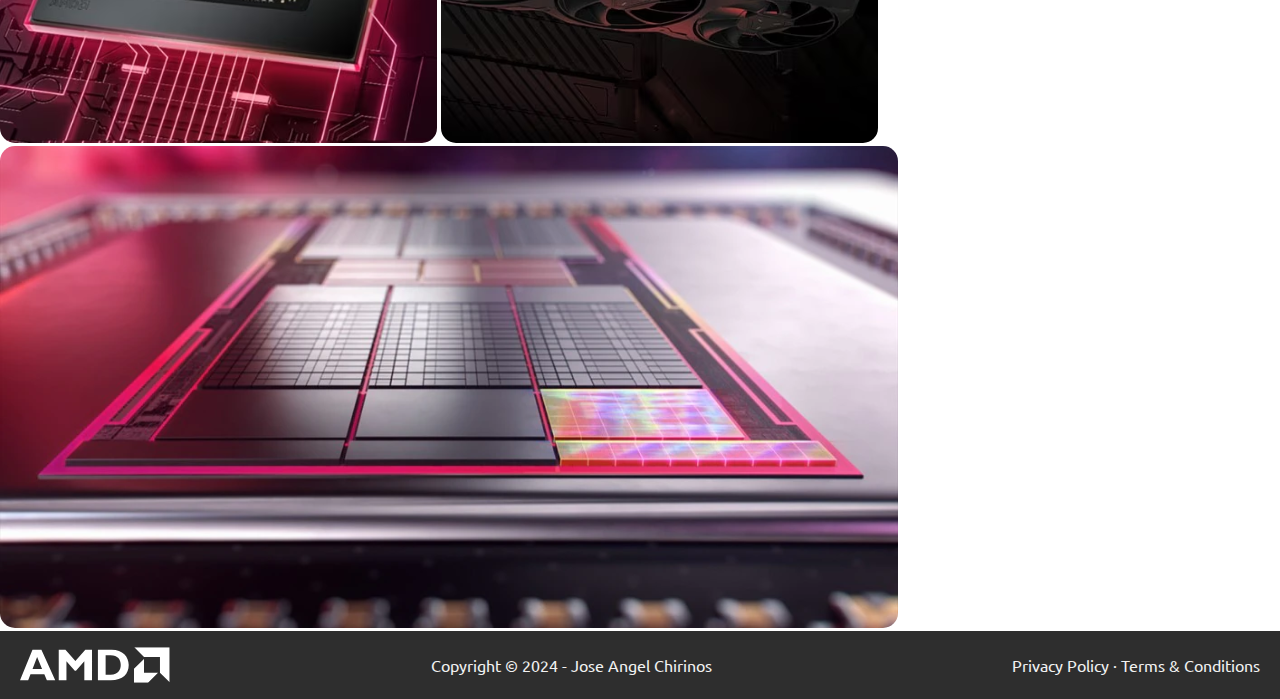
==== commit c1e8d66b: "estilos" ====
--- a/index.html
+++ b/index.html
@@ -22,20 +22,20 @@
 </head>
 <body>
 
-    <header>
-        <nav>
-            <img class="logo_amd" src="/img/amd.svg" alt="icono de la compañia AMD">
-            <ul>
+    <header class="navbar">
+        <nav class="navbar__nav">
+            <img class="navbar__nav__logo" src="/img/amd.svg" alt="icono de la compañia AMD">
+            <ul class="navbar__nav__list">
                 <li><a href="/index.html">Inicio</a></li>
                 <li><a href="/servicios.html">Servicios</a></li>
                 <li><a href="/sobre_nosotros.html">Sobre Nosotros</a></li>
             </ul>
-            <button>Contactanos</button>
+            <button class="button">Contactanos</button>
         </nav>
     </header>
 
     <!-- contenido principal de la pagina -->
-    <main>
+    <main class="main">
         <section>
             <h1>AMD Presenta su nueva inteligencia artificial.</h1>
             <img src="/img/Jumbotrom.jpg" alt="">
@@ -149,10 +149,14 @@
         </section>
     </main>
 
-    <footer>
-        <img class="logo_amd" src="/img/amd.svg" alt="icono de la compañia AMD">
-        <p>Copyright © 2024 - Jose Angel Chirinos</p>
-        <p>Privacy Policy · Terms & Conditions</p>
+    <footer class="footer">
+        <nav class="footer__nav">
+            <img class="footer__logo" src="/img/amd.svg" alt="icono de la compañia AMD">
+            <ul class="footer__nav__list">
+                <li>Copyright © 2024 - Jose Angel Chirinos</li>
+                <li>Privacy Policy · Terms & Conditions</li>
+            </ul>
+        </nav>
     </footer>
     
     <script src="script.js"></script>
--- a/style.css
+++ b/style.css
@@ -1,22 +1,78 @@
 * {
     box-sizing: border-box;
-    font-size: 1.1rem;
+    font-size: 1rem;
     font-family: "Ubuntu", sans-serif;
     text-decoration: none;
     list-style: none;
-    border: 1px solid red;
+    /* border: 1px solid red; */
     margin: 0;
     padding: 0;
     outline: none;
+    color: #f2f2f2;
  }
 
 
-nav, footer {
-    background-color: #2e2e2e;
+.navbar {
+  background-color: #2e2e2e;
+  padding: 16px 20px;
+  position: sticky;
+  top: 0;
+  left: 0;
+  z-index: 100;
 }
 
-img {
-  width: 100%;
+.navbar__nav{
+  display: flex;
+  justify-content: space-between;
+  align-items: center;
+}
+
+.navbar__nav__logo {
+  width: 150px;
+}
+
+.navbar__nav__list {
+  display: flex;
+  align-items: center;
+  justify-content: center;
+  gap: 24px;
+}
+
+.button {
+  font-weight: bold;
+  padding: 11px 22px;
+  border-radius: 10px;
+  background-color: #59268C;
+  transition: all .3s ease-in;
+  border: none;
+}
+
+.button:hover {
+  background-color: #9a5ed6;
+  color: #2e2e2e;
+}
+
+.footer {
+  background-color: #2e2e2e;
+  padding: 16px 20px;
+}
+
+.footer__nav {
+  display: flex;
+  justify-content: space-between;
+}
+
+.footer__logo {
+  width: 150px;
+}
+
+.footer__nav__list {
+  display: flex;
+  align-items: center;
+  justify-content: space-between;
+  gap: 300px;
 }
 
 
+
+
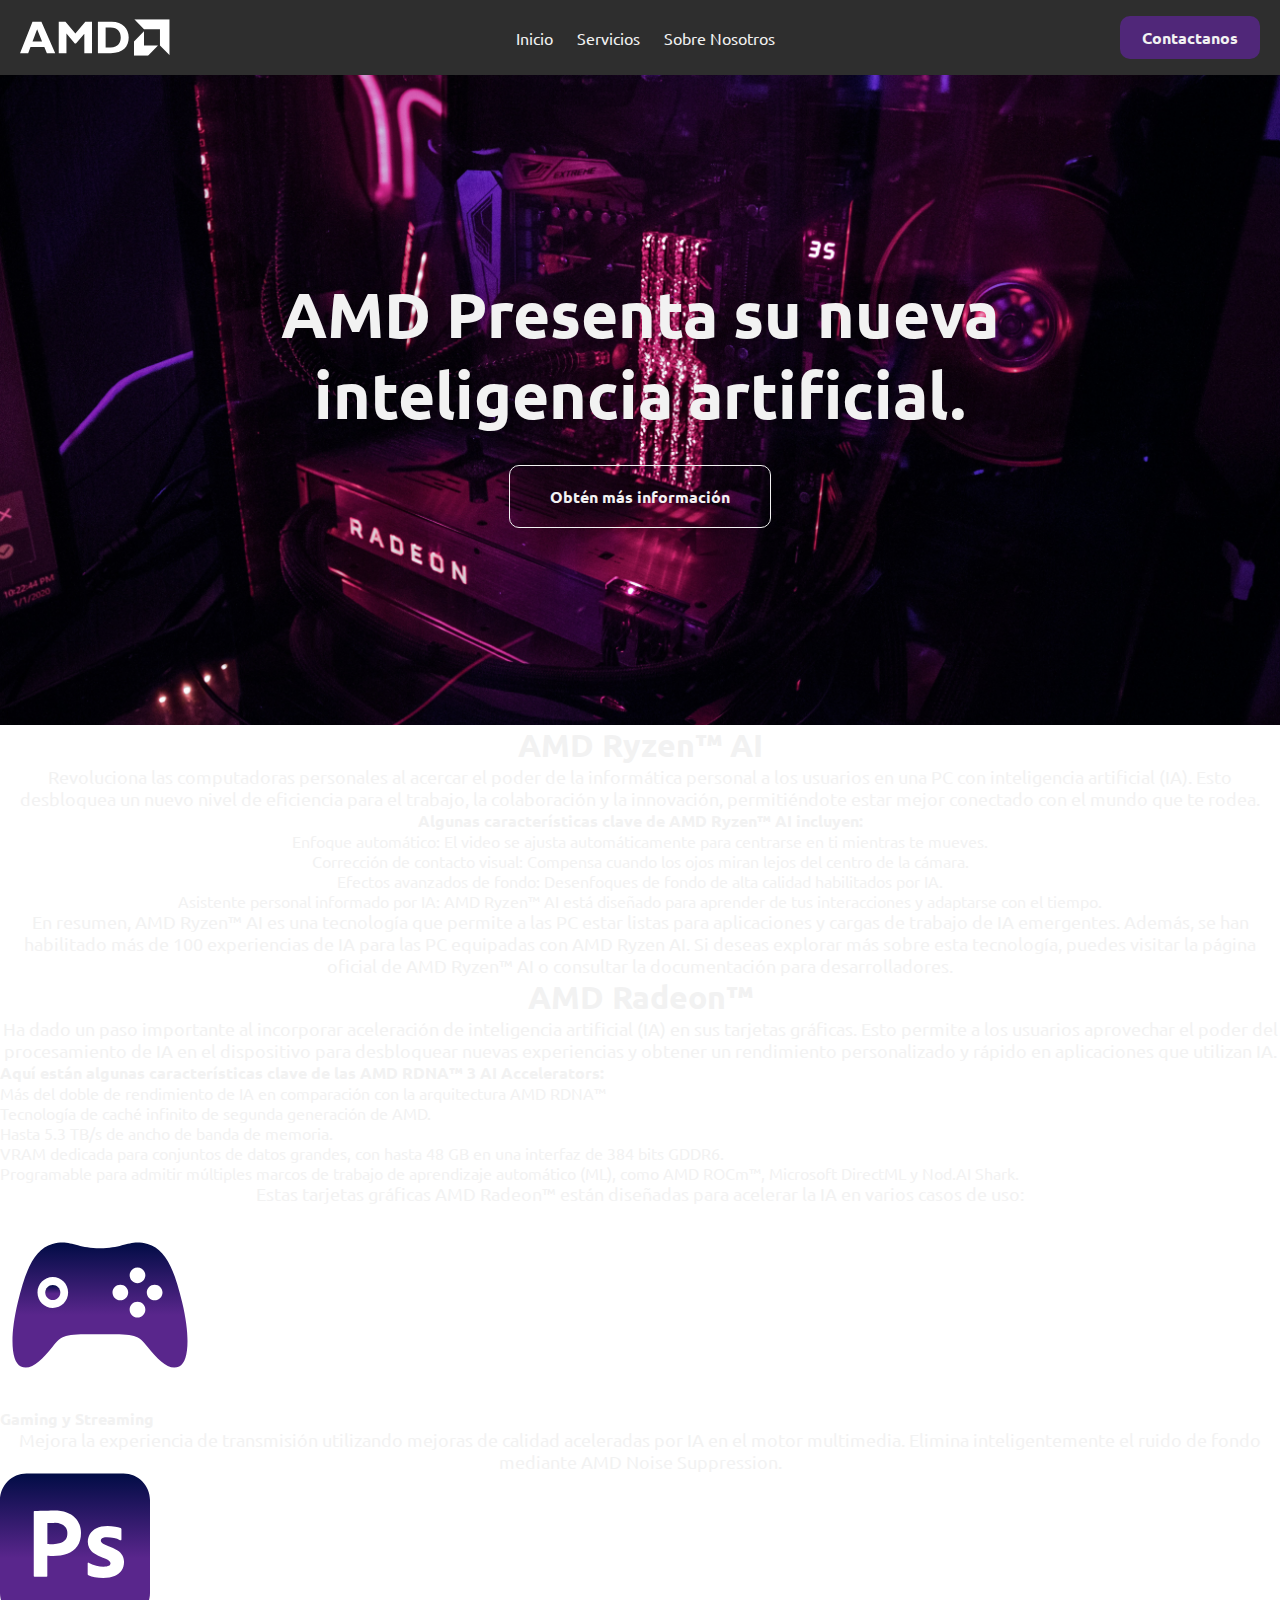
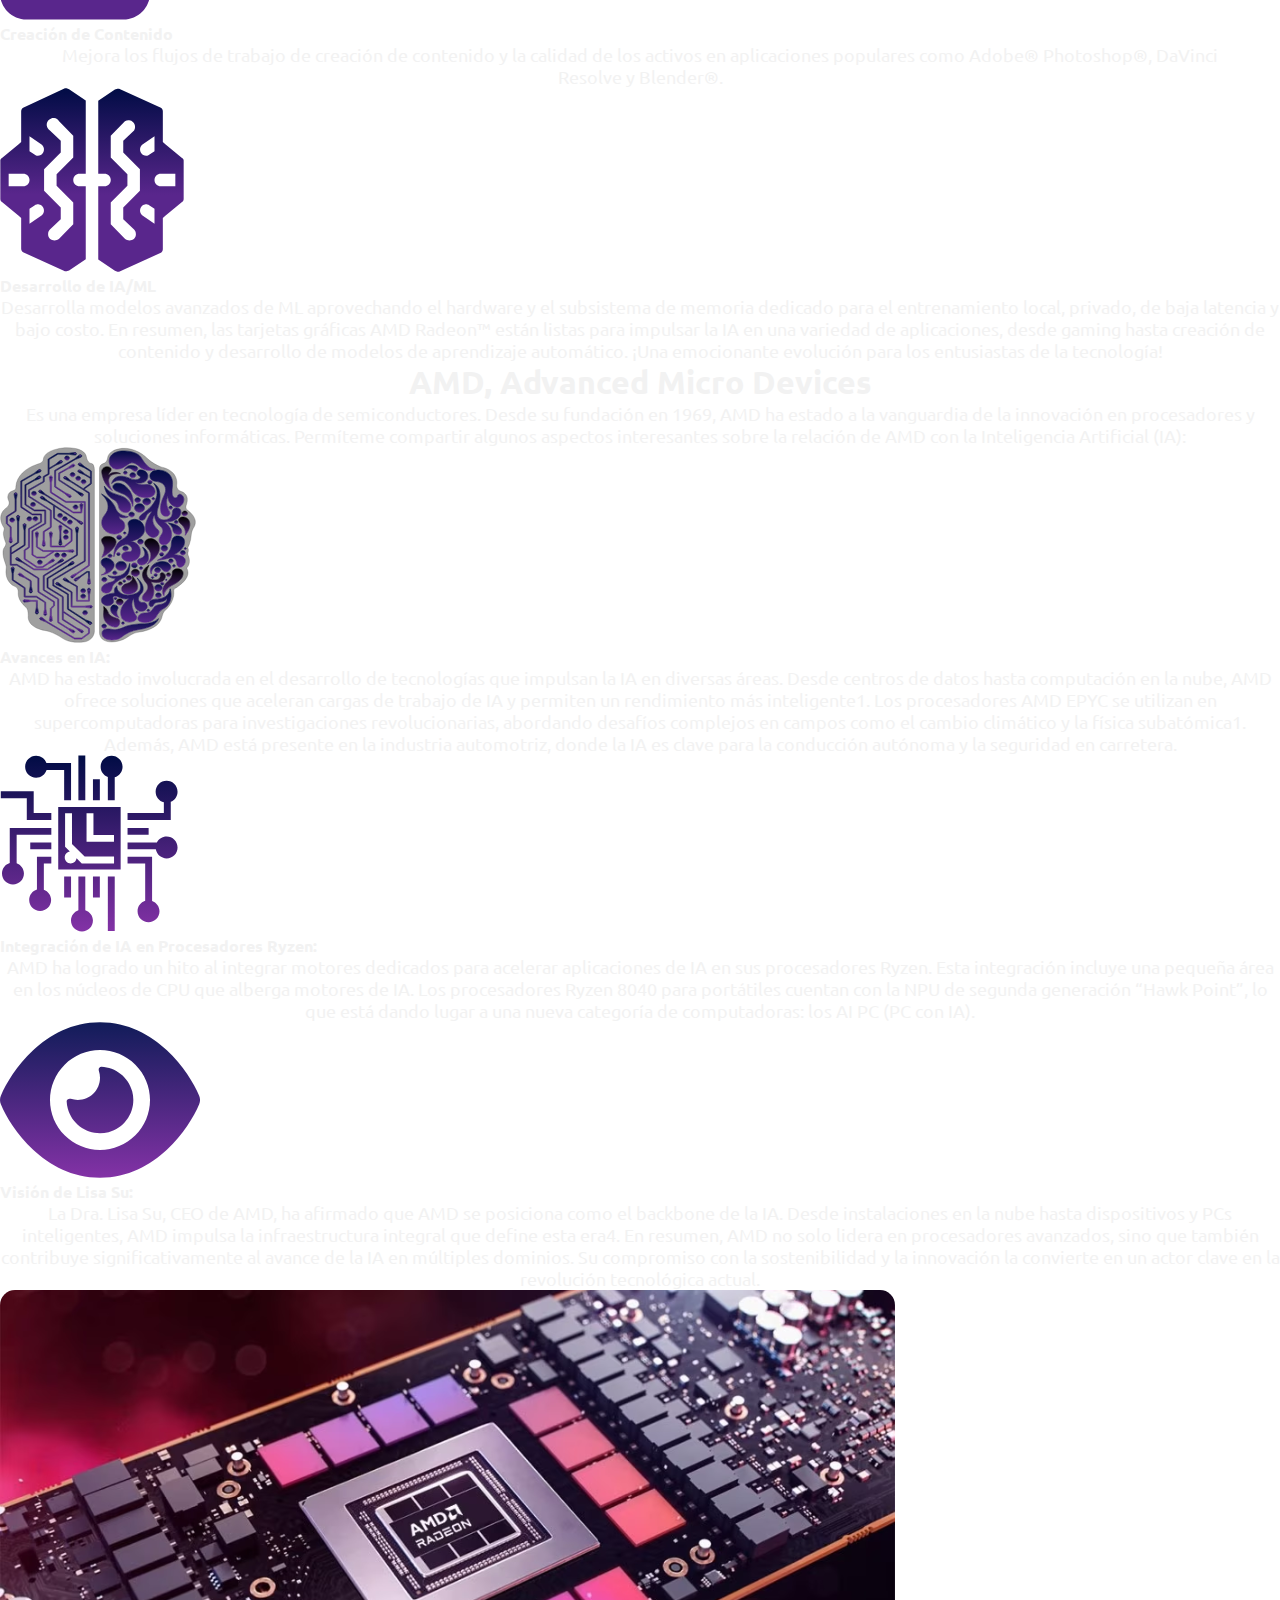
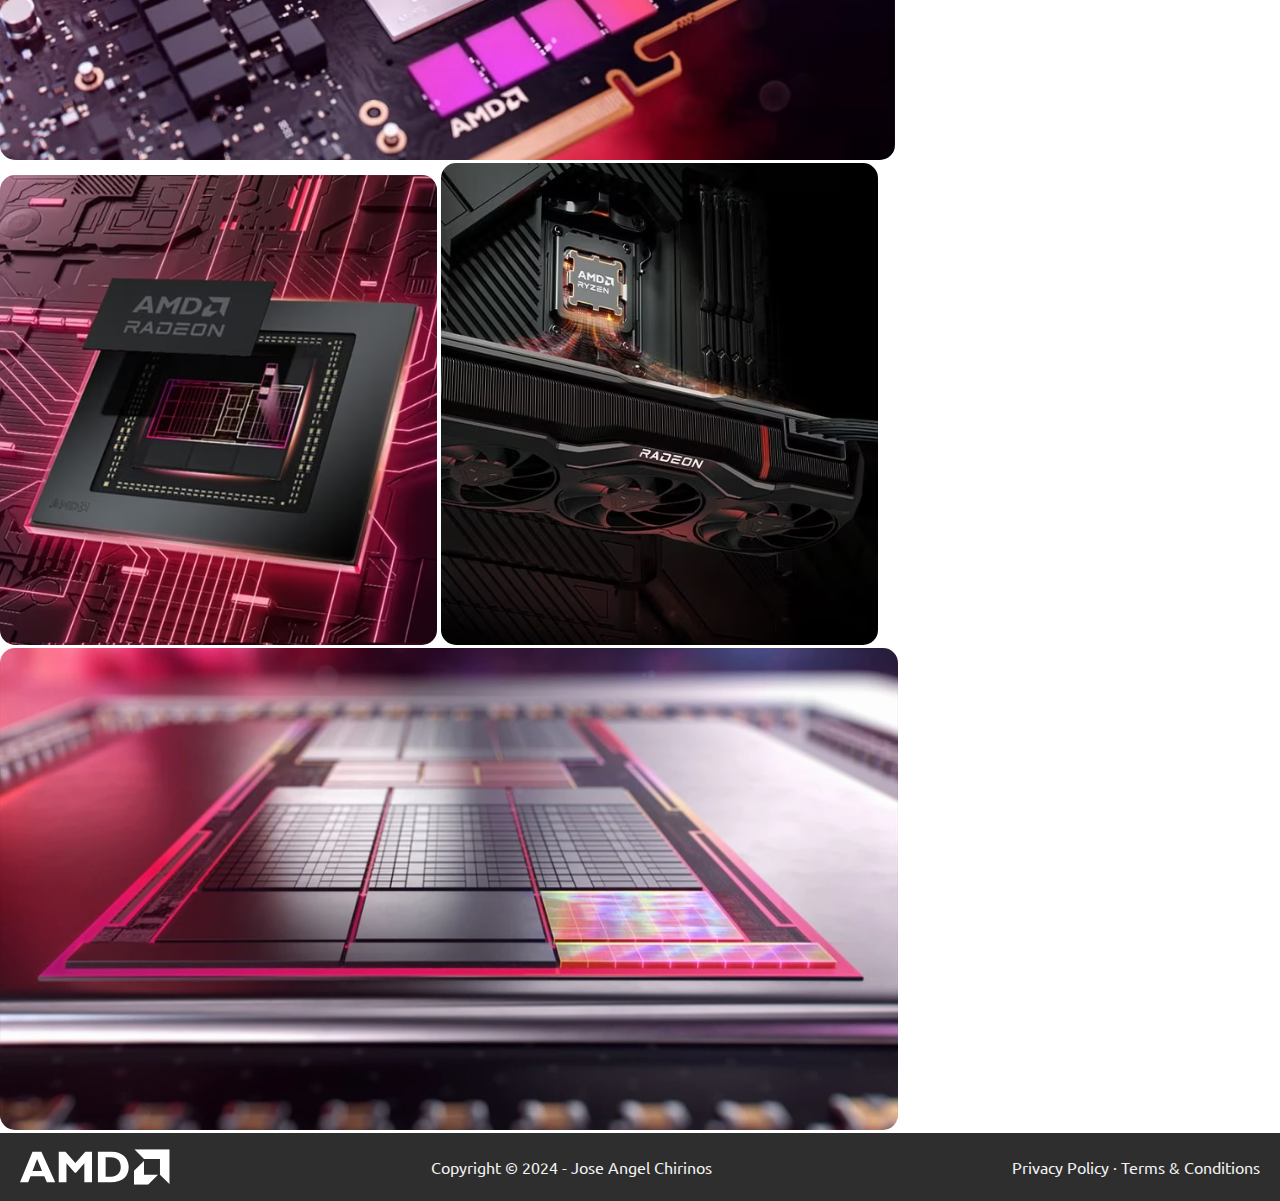
==== commit ee03e9a4: "jumbotrom terminado" ====
--- a/index.html
+++ b/index.html
@@ -36,13 +36,14 @@
 
     <!-- contenido principal de la pagina -->
     <main class="main">
-        <section>
-            <h1>AMD Presenta su nueva inteligencia artificial.</h1>
-            <img src="/img/Jumbotrom.jpg" alt="">
-            <button>Obtén más información</button>
+        <section id="jumbotrom">
+            <div class="jumbotrom__info">
+                <h1 class="main__jumbotrom__title">AMD Presenta su nueva inteligencia artificial.</h1>
+                <button class="button__v2">Obtén más información</button>
+            </div>
         </section>
 
-        <section>
+        <section class="title__text">
             <h2>AMD Ryzen™ AI</h2>
 
             <p>Revoluciona las computadoras personales al acercar el poder de la informática personal a los usuarios en una PC con inteligencia artificial (IA). Esto desbloquea un nuevo nivel de eficiencia para el trabajo, la colaboración y la innovación, permitiéndote estar mejor conectado con el mundo que te rodea.</p>
--- a/style.css
+++ b/style.css
@@ -9,7 +9,7 @@
     padding: 0;
     outline: none;
     color: #f2f2f2;
- }
+}
 
 
 .navbar {
@@ -42,13 +42,13 @@
   font-weight: bold;
   padding: 11px 22px;
   border-radius: 10px;
-  background-color: #59268C;
+  background-color: #59268ccc;
   transition: all .3s ease-in;
   border: none;
 }
 
 .button:hover {
-  background-color: #9a5ed6;
+  background-color: #9a5ed6c0;
   color: #2e2e2e;
 }
 
@@ -74,5 +74,74 @@
 }
 
 
+#jumbotrom {
+  width: 100%;
+  height: 650px;
+  background-image: url(/img/Jumbotrom.jpg);
+  background-repeat: no-repeat;
+  background-size: cover;
+  background-position: center;
+}
+
+.jumbotrom__info {
+  display: flex;
+  flex-direction: column;
+  justify-content: center;
+  align-items: center;
+  width: 100%;
+  height: 650px;
+  font-size: 64px;
+  gap: 30px;
+}
+
+.button__v2 {
+  font-weight: bold;
+  padding: 20px 40px;
+  border-radius: 10px;
+  background-color: transparent;
+  transition: all .3s ease-in;
+  border: 1px solid #f2f2f2;
+}
+
+.button__v2:hover {
+  background-color: #59268ccc;
+}
+
+.main__jumbotrom__title {
+  width: 804px;
+  height: 162px;
+  font-size: 64px;
+  text-align: center;
+}
+.title__text {
+  display: flex;
+  flex-direction: column;
+  justify-content: center;
+  align-items: center;
+  text-align: center;
+  color: #2e2e2e;
+}
+
+h2 {
+  font-size: 32px;
+  text-align: center;
+
+}
+
+p {
+  font-size: 18px;
+  text-align: center;
+}
 
 
+
+
+
+
+
+
+
+
+
+
+
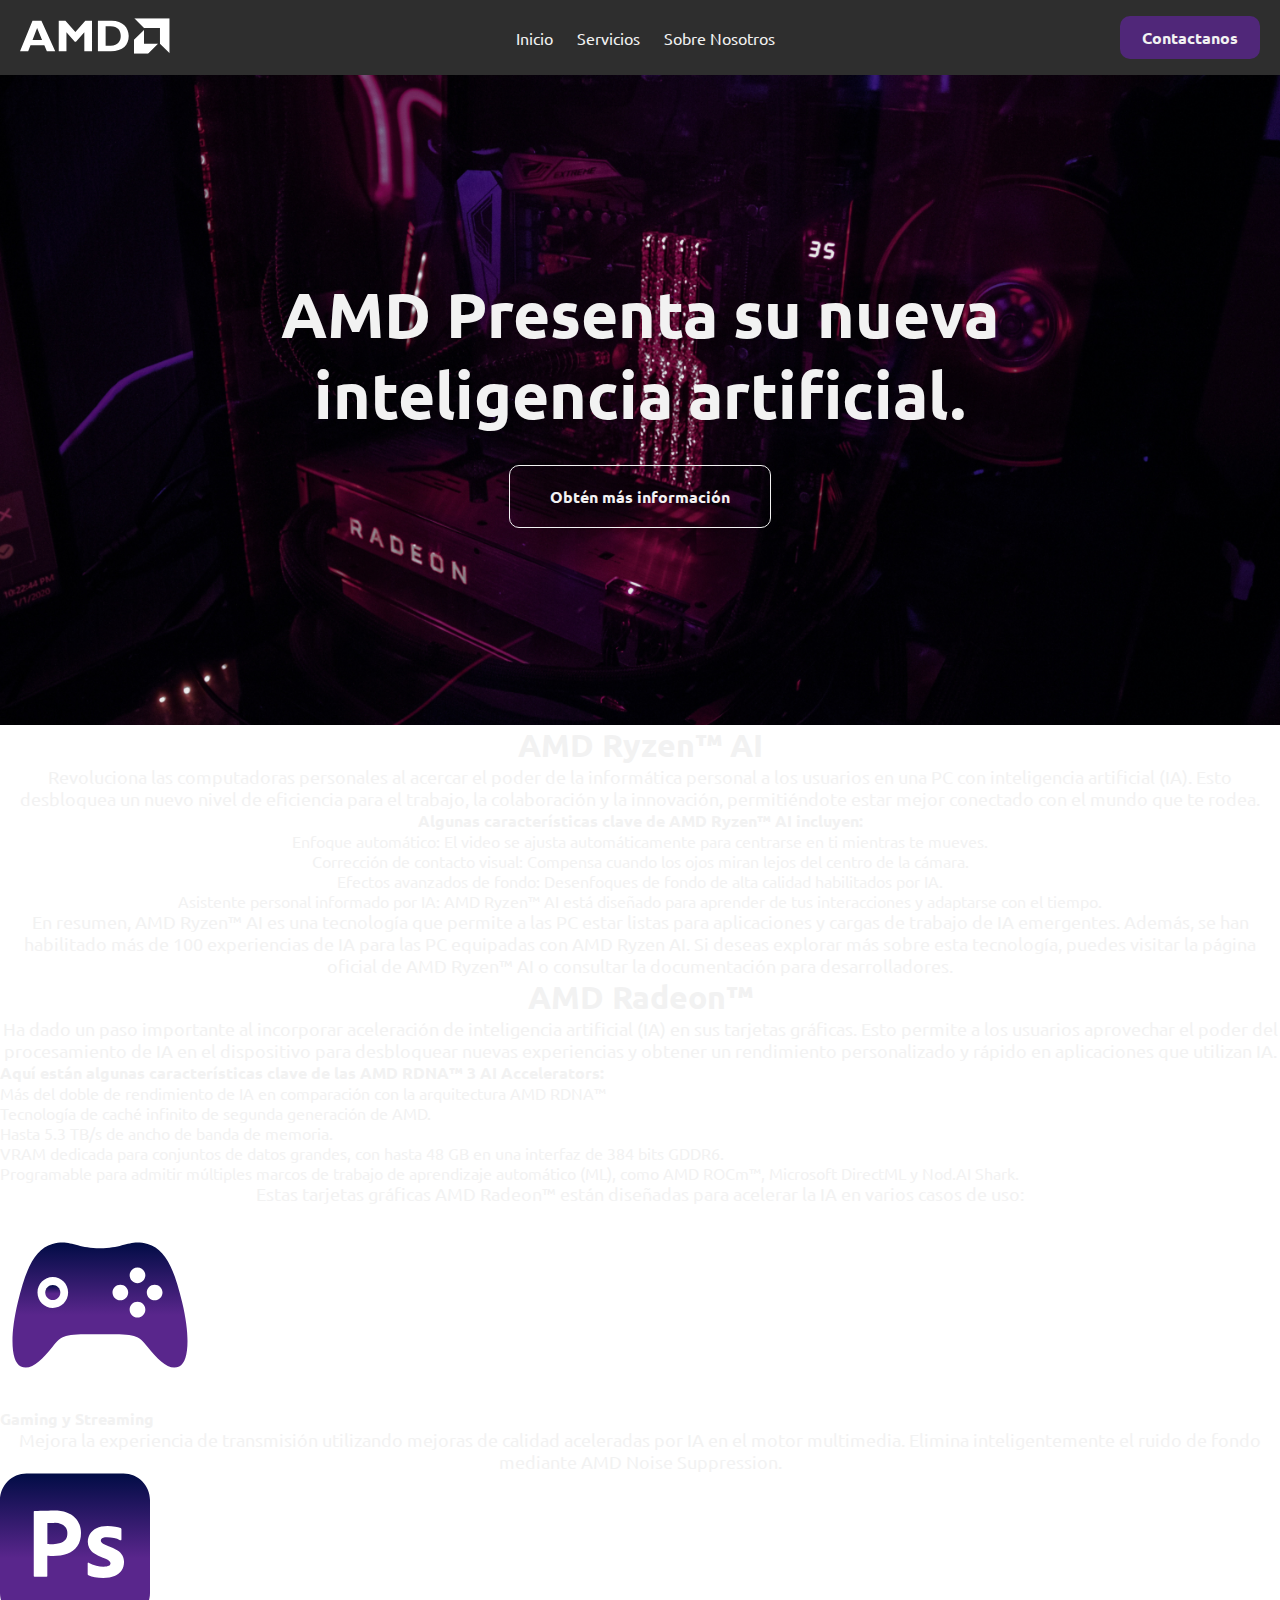
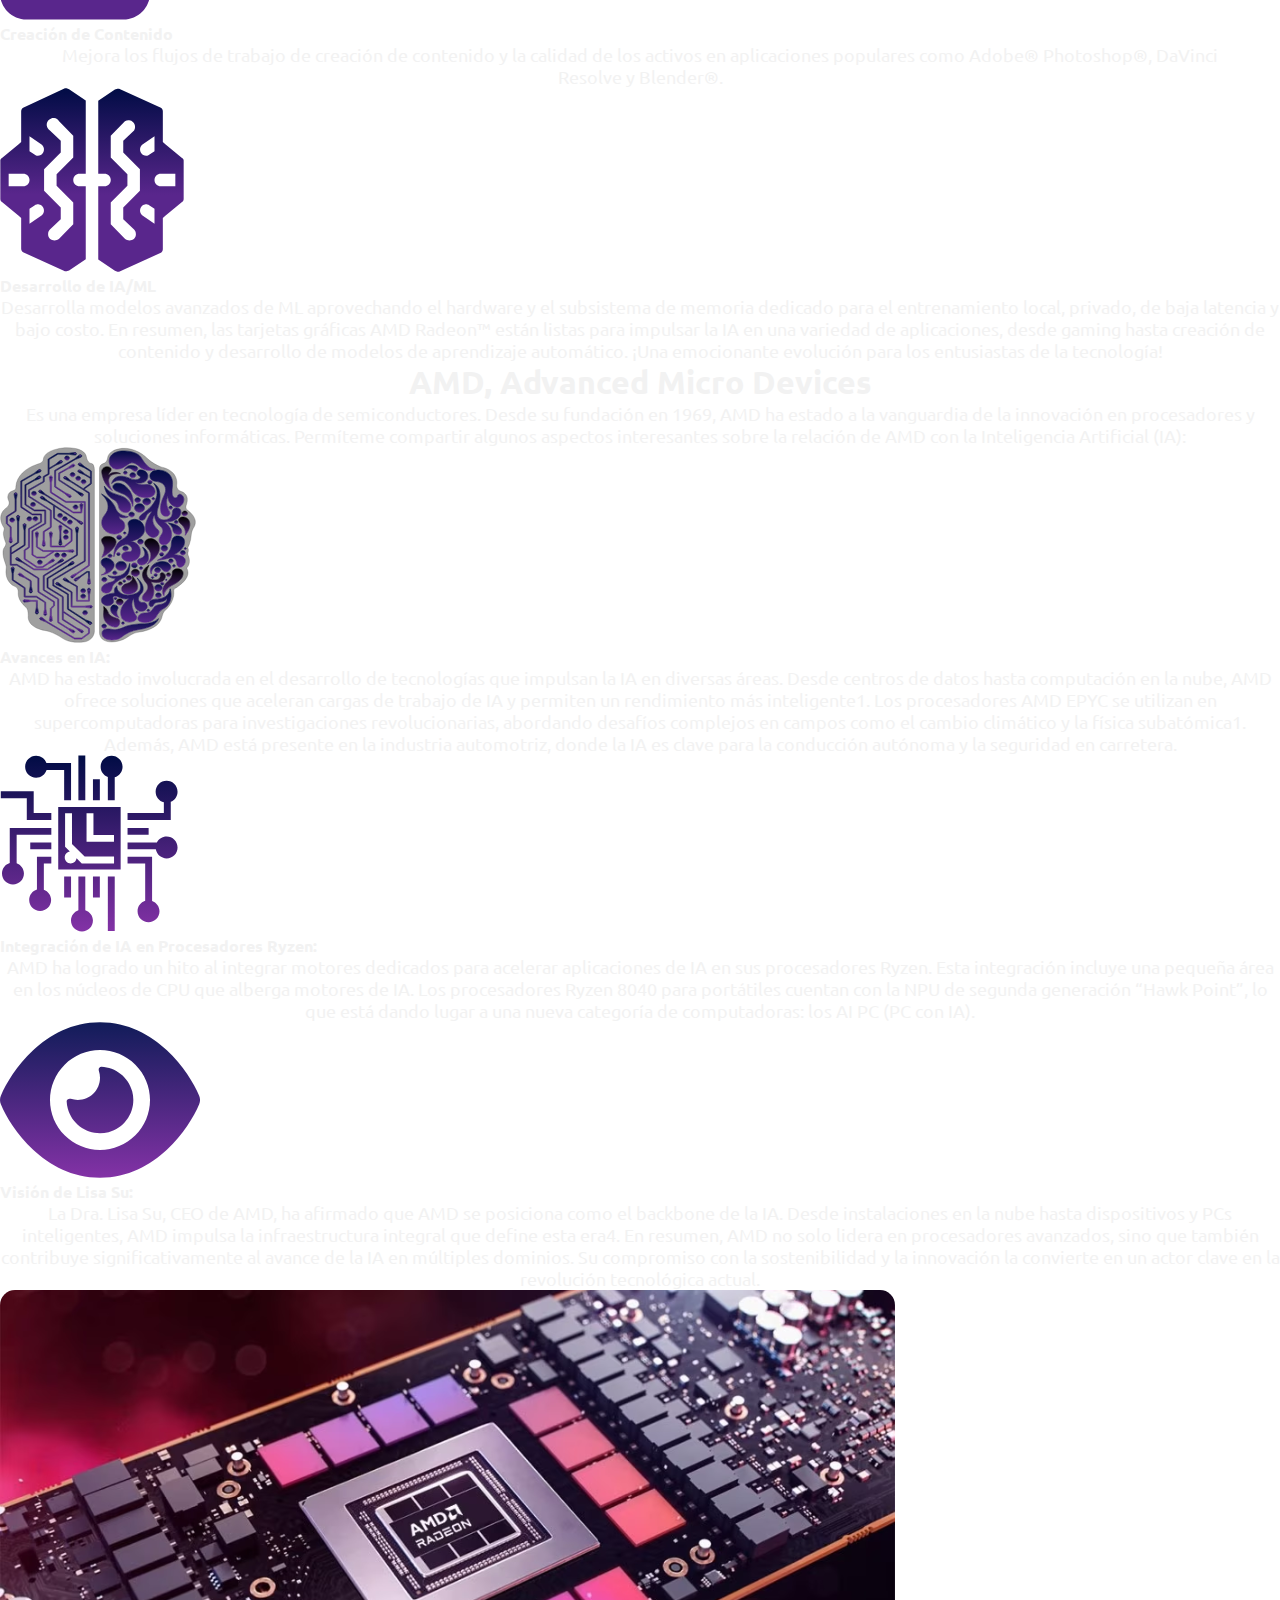
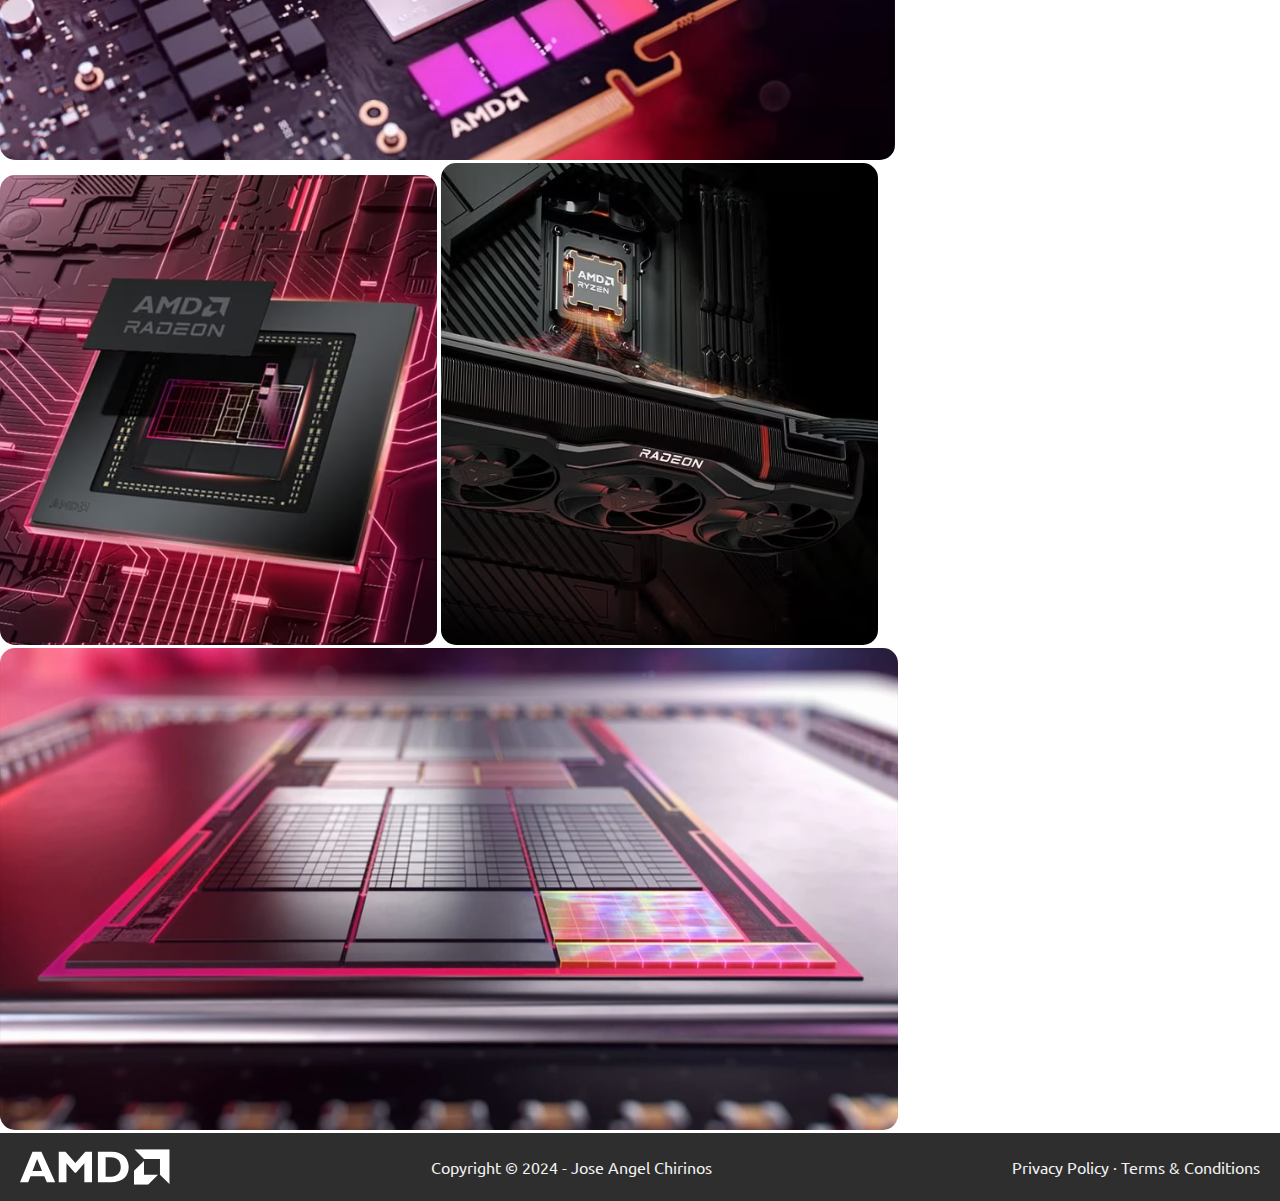
==== commit e9dbac5e: "jumbotrom terminado" ====
--- a/index.html
+++ b/index.html
@@ -24,7 +24,7 @@
 
     <header class="navbar">
         <nav class="navbar__nav">
-            <img class="navbar__nav__logo" src="/img/amd.svg" alt="icono de la compañia AMD">
+            <a href="/index.html"><img class="navbar__nav__logo" src="/img/amd.svg" alt="icono de la compañia AMD"></a>
             <ul class="navbar__nav__list">
                 <li><a href="/index.html">Inicio</a></li>
                 <li><a href="/servicios.html">Servicios</a></li>
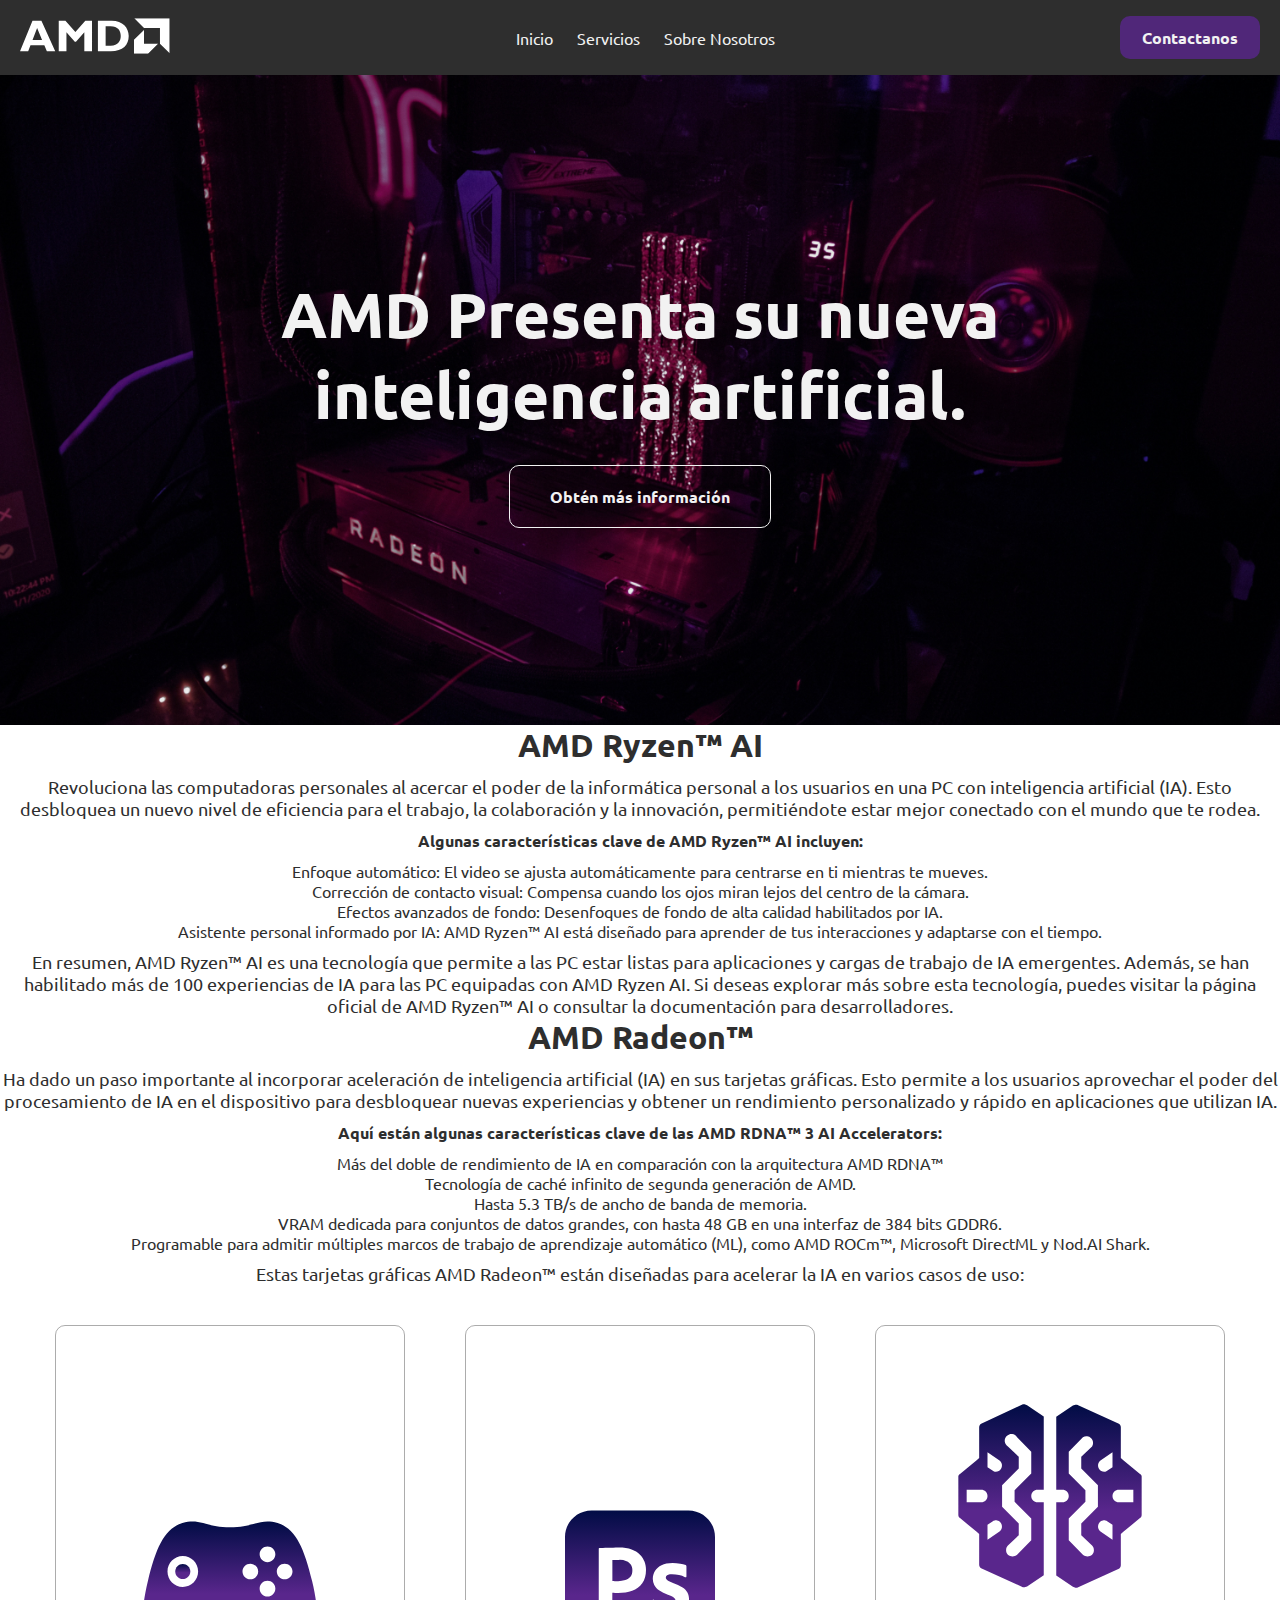
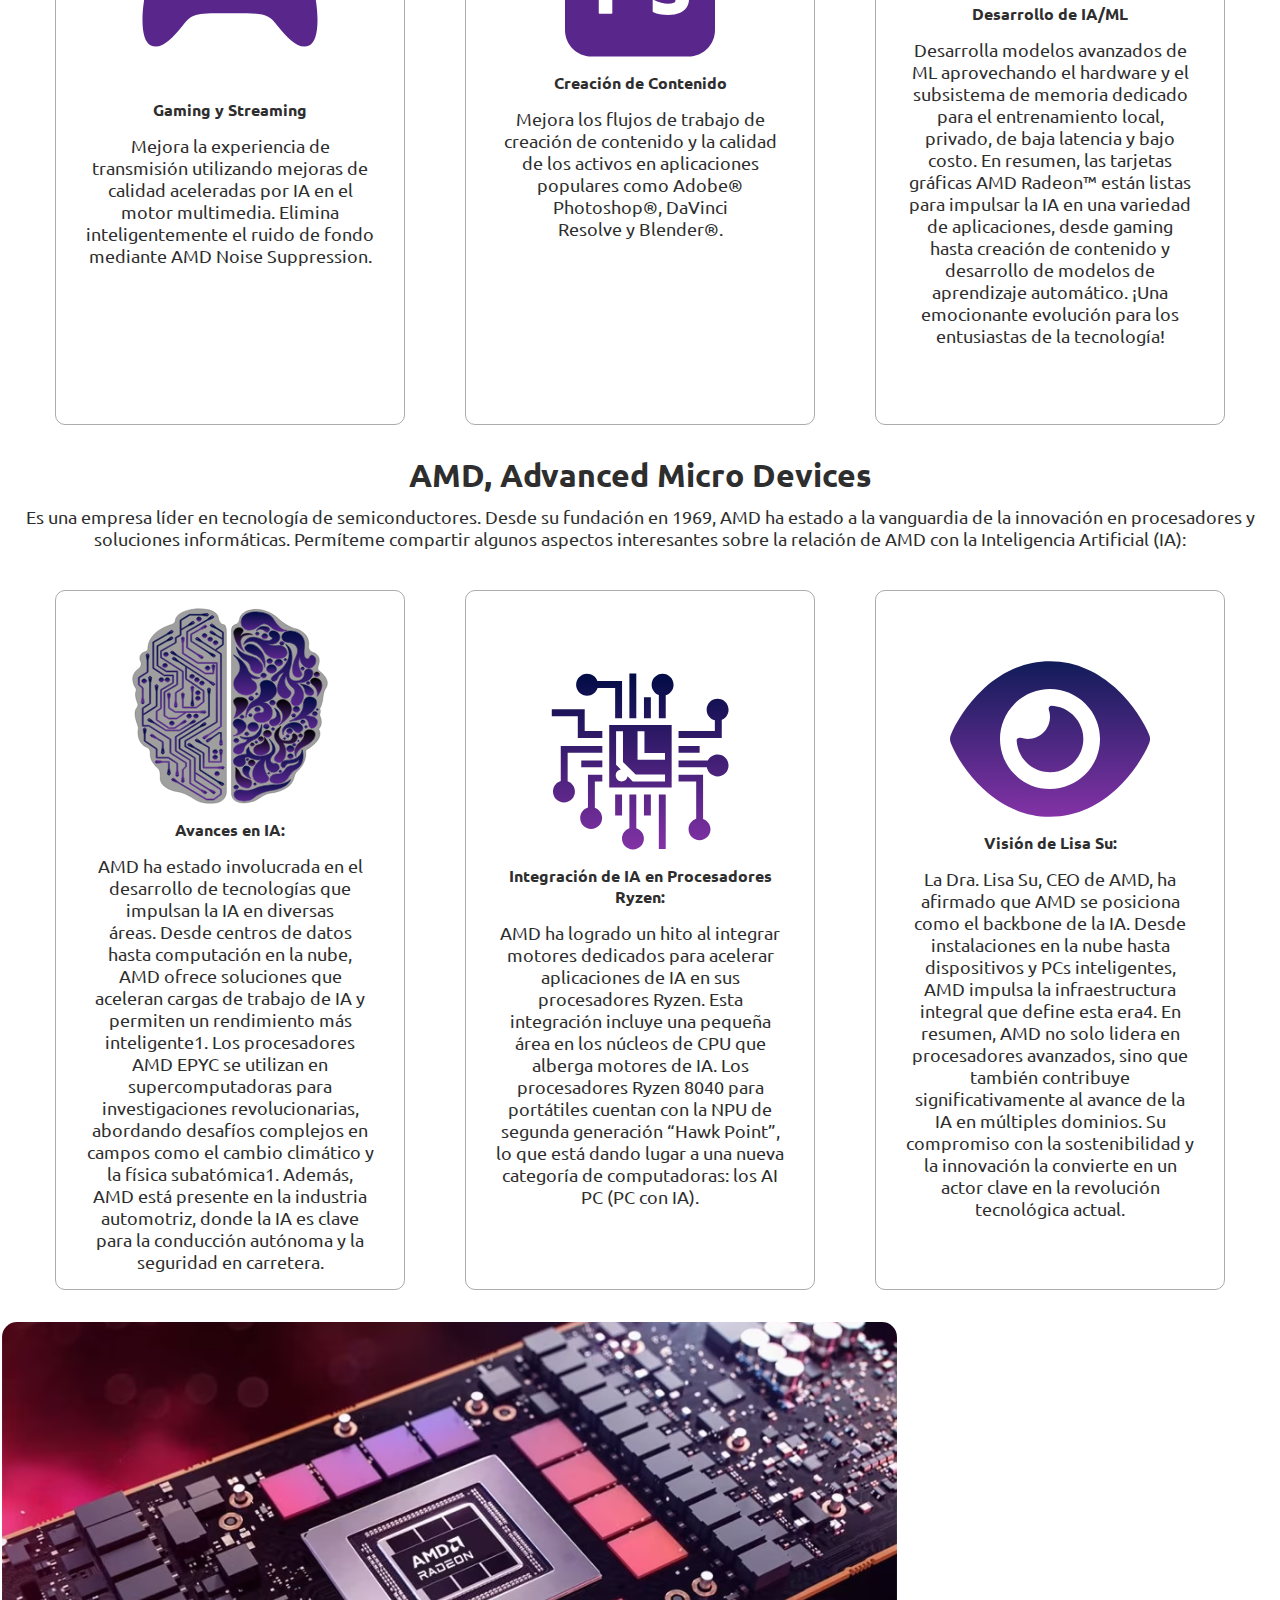
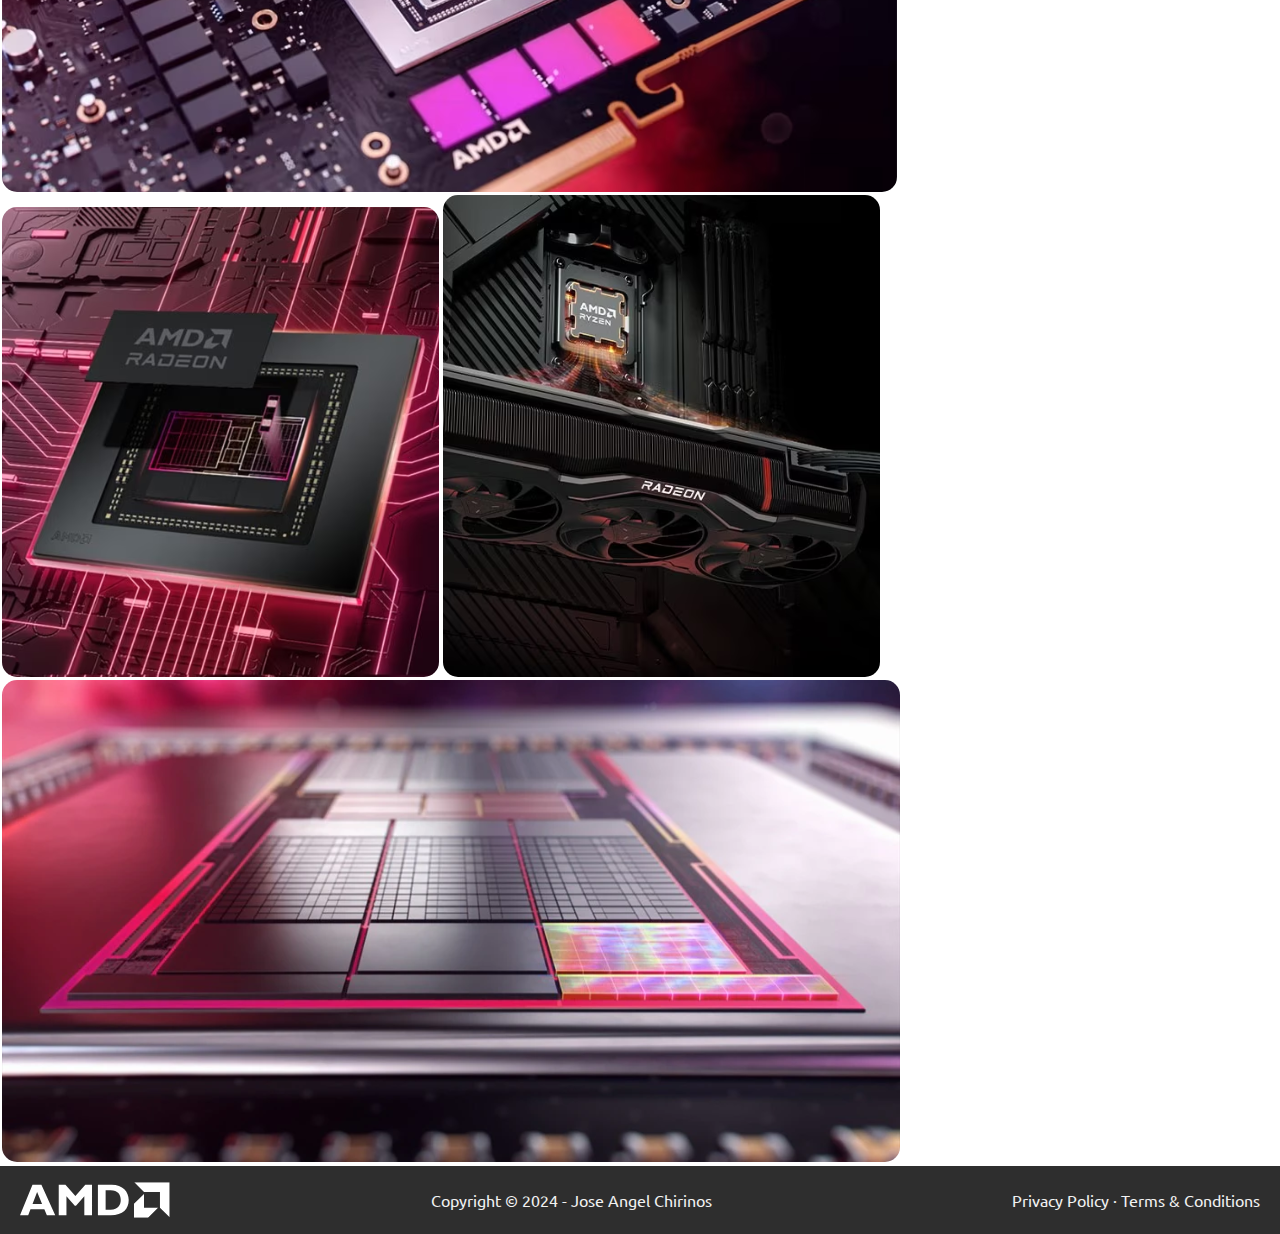
==== commit db152e47: "casi finalizando css" ====
--- a/index.html
+++ b/index.html
@@ -59,7 +59,7 @@
             Si deseas explorar más sobre esta tecnología, puedes visitar la página oficial de AMD Ryzen™ AI o consultar la documentación para desarrolladores.</p>
         </section>
 
-        <section>
+        <section class="title__text">
             <h2>AMD Radeon™</h2>
             <p>Ha dado un paso importante al incorporar aceleración de inteligencia artificial (IA) en sus tarjetas gráficas. Esto permite a los usuarios aprovechar el poder del procesamiento de IA en el dispositivo para desbloquear nuevas experiencias y obtener un rendimiento personalizado y rápido en aplicaciones que utilizan IA.</p>
             <h3>Aquí están algunas características clave de las AMD RDNA™ 3 AI Accelerators:</h3>
@@ -72,9 +72,9 @@
             </ul>
             <p>Estas tarjetas gráficas AMD Radeon™ están diseñadas para acelerar la IA en varios casos de uso:</p>
 
-            <div>
+            <div class="cards">
 
-                <div>
+                <div class="cards__items">
                     <img src="/img/mando.svg" alt="">
                     <h4>Gaming y Streaming</h4>
                     <p>
@@ -83,7 +83,7 @@
                     </p>
                 </div>
 
-                <div>
+                <div class="cards__items">
                     <img src="/img/PS.svg" alt="">
                     <h4>Creación de Contenido</h4>
                     <p>
@@ -91,7 +91,7 @@
                     </p>
                 </div>
 
-                <div>
+                <div class="cards__items">
                     <img src="/img/IA.svg" alt="">
                     <h4>Desarrollo de IA/ML</h4>
                     <p>
@@ -103,14 +103,14 @@
             </div>
         </section>
 
-        <section>
+        <section class="title__text">
             <h2>AMD, Advanced Micro Devices</h2>
             <p>
                 Es una empresa líder en tecnología de semiconductores. Desde su fundación en 1969, AMD ha estado a la vanguardia de la innovación en procesadores y soluciones informáticas. Permíteme compartir algunos aspectos interesantes sobre la relación de AMD con la Inteligencia Artificial (IA):
             </p>
-            <div>
+            <div class="cards">
 
-                <div>
+                <div class="cards__items">
                     <img src="/img/IA-2.svg" alt="">
                     <h4>Avances en IA:</h4>
                     <p>
@@ -120,7 +120,7 @@
                     </p>
                 </div>
 
-                <div>
+                <div class="cards__items">
                     <img src="/img/Procesador.svg" alt="">
                     <h4>Integración de IA en Procesadores Ryzen:</h4>
                     <p>
@@ -129,7 +129,7 @@
                     </p>
                 </div>
 
-                <div>
+                <div class="cards__items">
                     <img src="/img/OJo.svg" alt="">
                     <h4>Visión de Lisa Su:</h4>
                     <p>
@@ -142,7 +142,7 @@
 
         </section>
 
-        <section>
+        <section class="img__galery">
             <img src="/img/amd-image-1.svg" alt="">
             <img src="/img/amd-image-2.svg" alt="">
             <img src="/img/amd-image-3.svg" alt="">
--- a/style.css
+++ b/style.css
@@ -4,7 +4,6 @@
     font-family: "Ubuntu", sans-serif;
     text-decoration: none;
     list-style: none;
-    /* border: 1px solid red; */
     margin: 0;
     padding: 0;
     outline: none;
@@ -101,6 +100,7 @@
   background-color: transparent;
   transition: all .3s ease-in;
   border: 1px solid #f2f2f2;
+  /* border-image: linear-gradient(45deg, #f2f2f2, #2e2e2e) 1; */
 }
 
 .button__v2:hover {
@@ -120,6 +120,7 @@
   align-items: center;
   text-align: center;
   color: #2e2e2e;
+  gap: 10px;
 }
 
 h2 {
@@ -133,6 +134,52 @@
   text-align: center;
 }
 
+.cards {
+  display: flex;
+  flex-direction: row;
+  justify-content: center;
+  align-items: center;
+  gap: 20px;
+  margin: 10px;
+
+}
+
+.cards__items {
+  display: flex;
+  flex-direction: column;
+  align-items: center;
+  justify-content: center;
+  width: 350px;
+  height: 700px;
+  padding: 30px;
+  border-radius: 10px;
+  margin: 20px;
+  gap: 15px;
+}
+
+.cards__items {
+  border: 1px solid #2e2e2e65;
+}
+
+.img__galery {
+  display: inline-block;
+  padding: 1.5px;
+}
+
+
+
+
+main a,
+main p,
+main h2,
+main h3,
+main ul,
+main h4,
+main div,
+main li,
+main img {
+  color: #2e2e2e;
+}
 
 
 
@@ -144,4 +191,3 @@
 
 
 
-
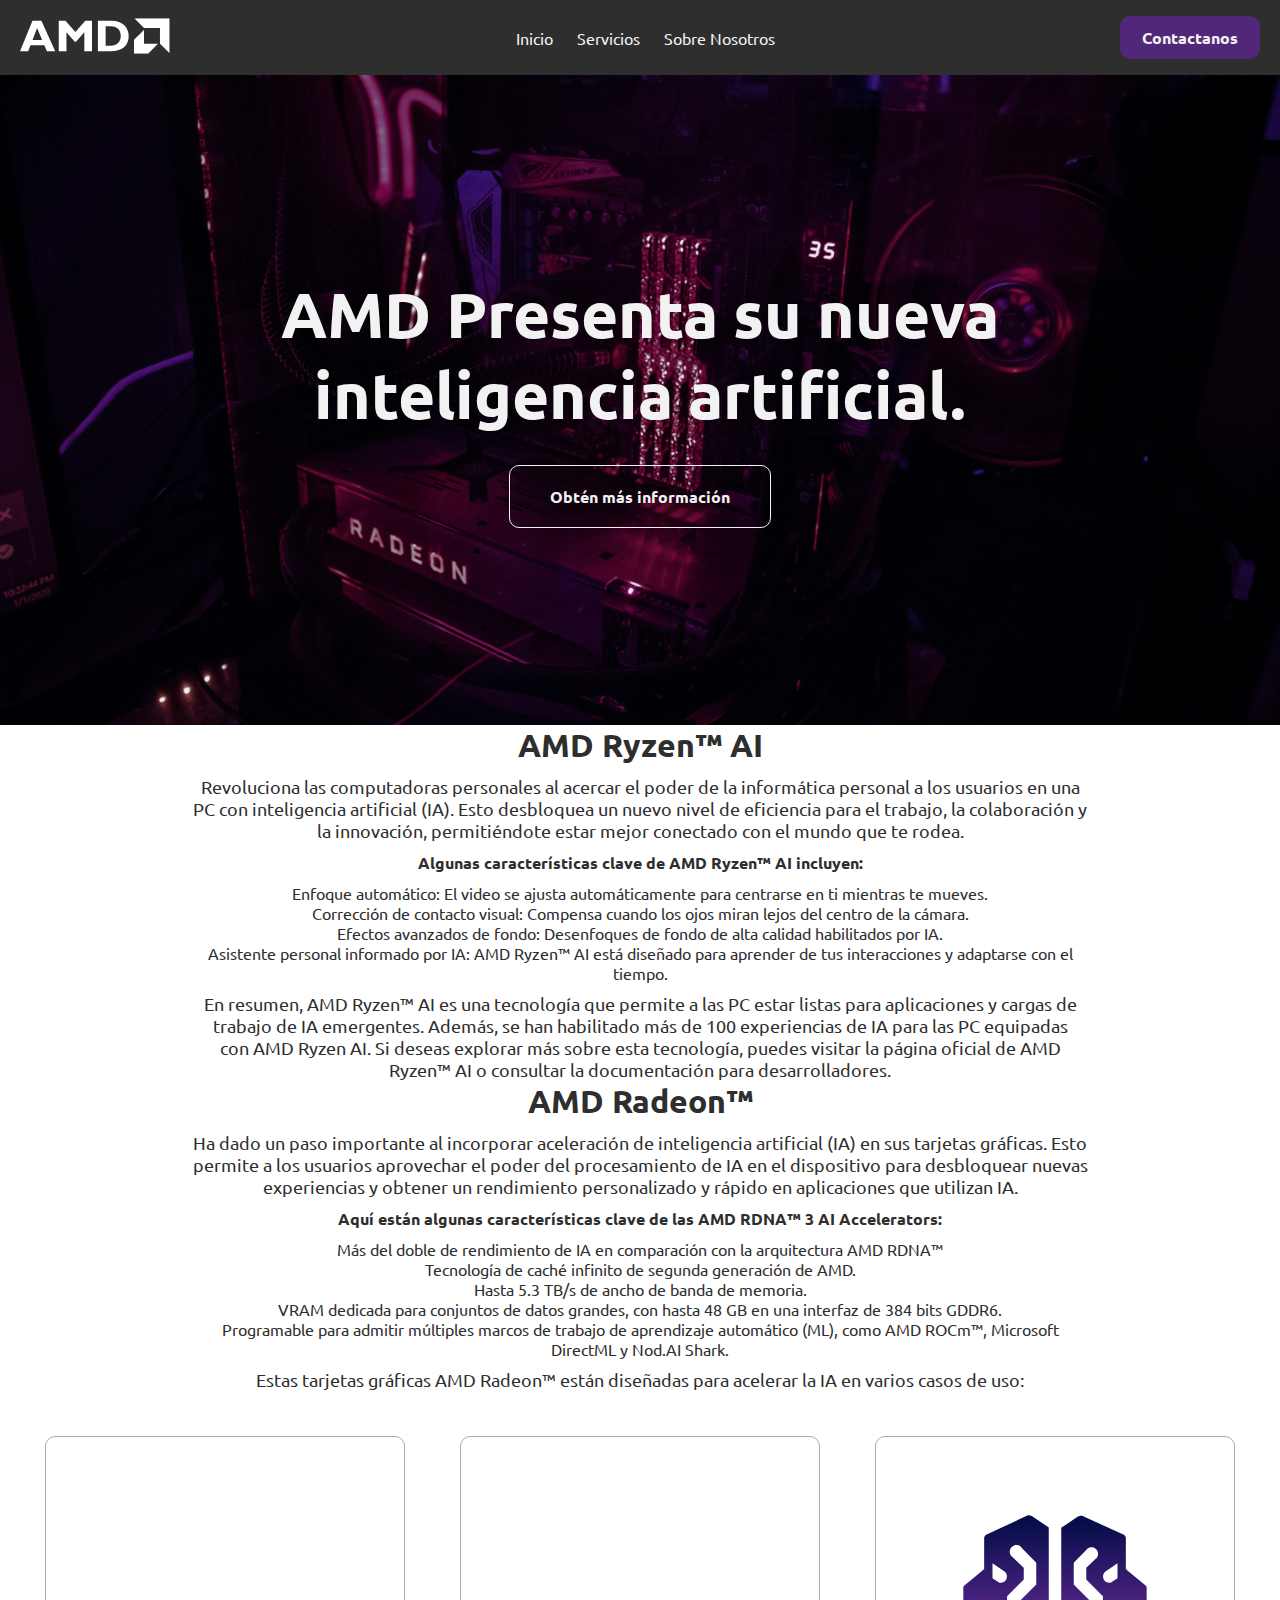
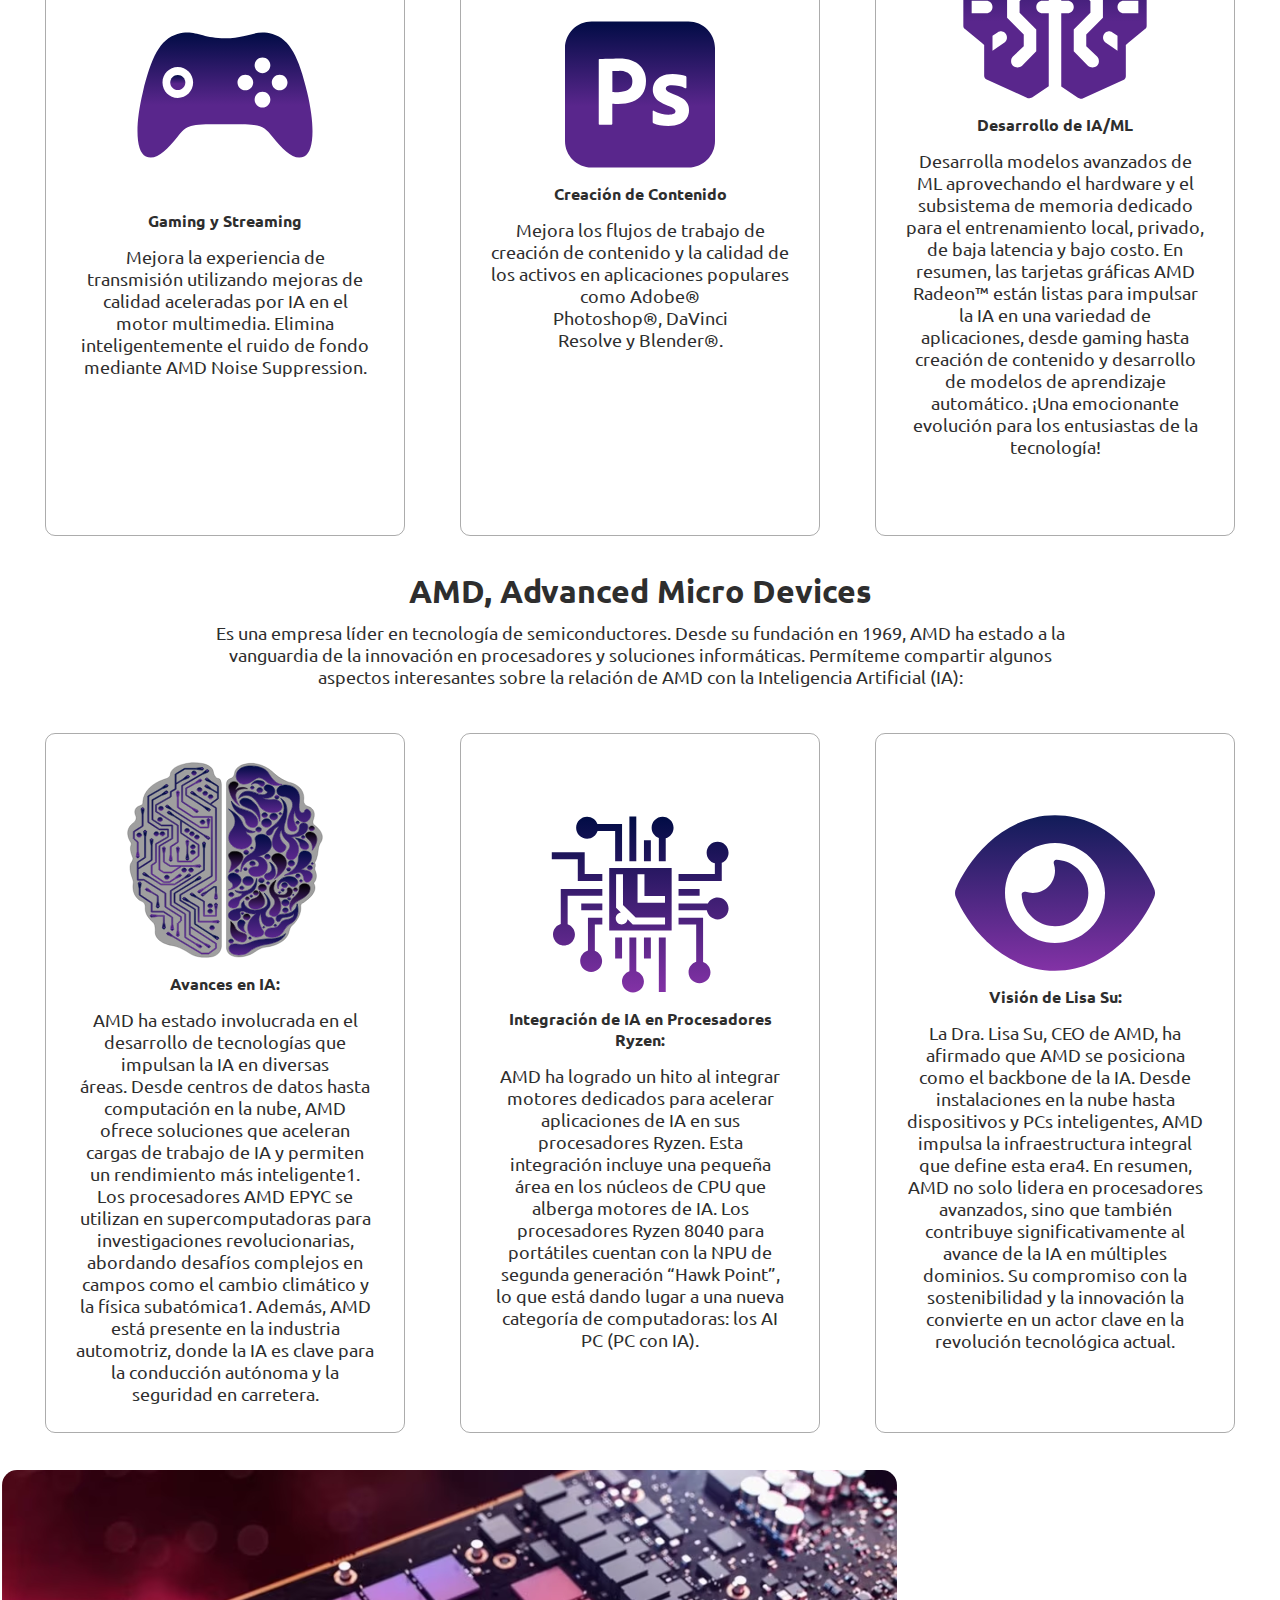
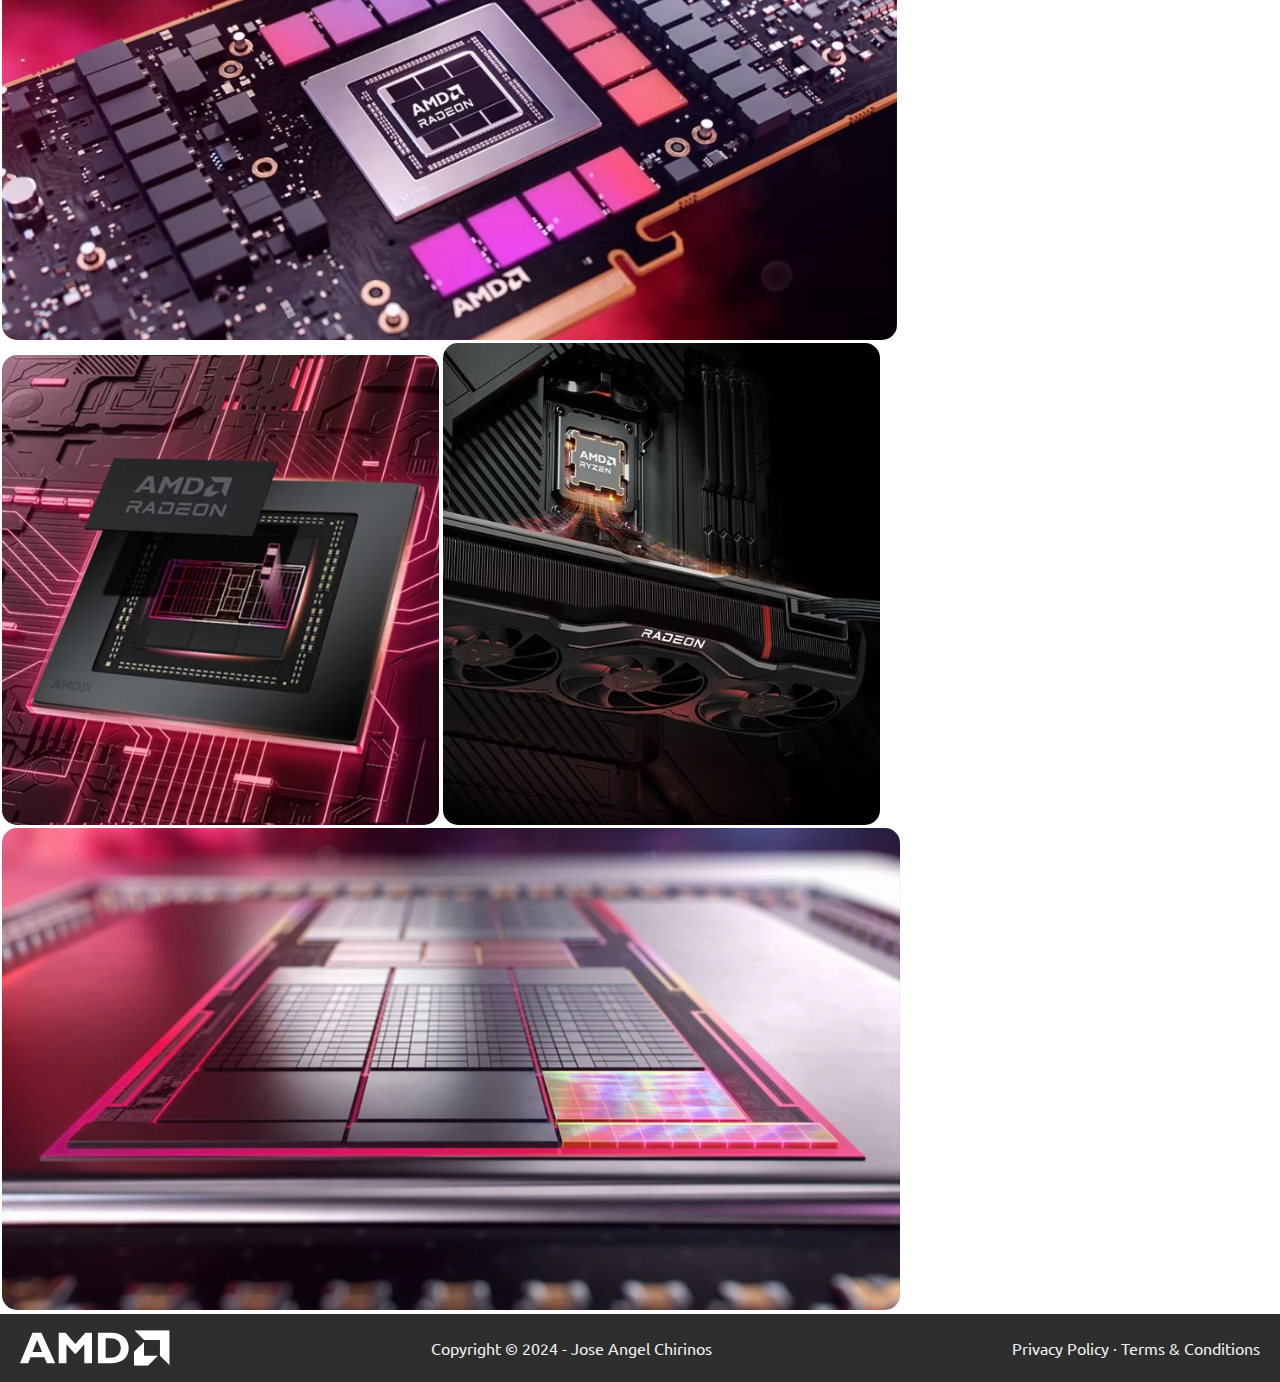
==== commit 16a9dc9f: "subida final" ====
--- a/index.html
+++ b/index.html
@@ -30,7 +30,7 @@
                 <li><a href="/servicios.html">Servicios</a></li>
                 <li><a href="/sobre_nosotros.html">Sobre Nosotros</a></li>
             </ul>
-            <button class="button">Contactanos</button>
+            <button id="handler-button" class="button">Contactanos</button>
         </nav>
     </header>
 
@@ -38,7 +38,7 @@
     <main class="main">
         <section id="jumbotrom">
             <div class="jumbotrom__info">
-                <h1 class="main__jumbotrom__title">AMD Presenta su nueva inteligencia artificial.</h1>
+                <h1 id="title-page" class="main__jumbotrom__title">AMD Presenta su nueva inteligencia artificial.</h1>
                 <button class="button__v2">Obtén más información</button>
             </div>
         </section>
@@ -160,6 +160,6 @@
         </nav>
     </footer>
     
-    <script src="script.js"></script>
+    <script src="/script.js"></script>
 </body>
 </html>--- a/style.css
+++ b/style.css
@@ -51,6 +51,13 @@
   color: #2e2e2e;
 }
 
+.img__galery {
+  display: flex;
+  flex-direction: row;
+  justify-content: space-between;
+  align-items: center;
+}
+
 .footer {
   background-color: #2e2e2e;
   padding: 16px 20px;
@@ -119,6 +126,8 @@
   justify-content: center;
   align-items: center;
   text-align: center;
+  padding-left: 15vw;
+  padding-right: 15vw;
   color: #2e2e2e;
   gap: 10px;
 }
@@ -139,9 +148,9 @@
   flex-direction: row;
   justify-content: center;
   align-items: center;
-  gap: 20px;
-  margin: 10px;
-
+  width: 100vw;
+  gap: 15px;
+  margin: 15px;
 }
 
 .cards__items {
@@ -149,7 +158,7 @@
   flex-direction: column;
   align-items: center;
   justify-content: center;
-  width: 350px;
+  width: 360px;
   height: 700px;
   padding: 30px;
   border-radius: 10px;
@@ -157,13 +166,19 @@
   gap: 15px;
 }
 
+
 .cards__items {
   border: 1px solid #2e2e2e65;
 }
+
 
 .img__galery {
   display: inline-block;
   padding: 1.5px;
+}
+
+.hidden {
+  opacity: 0.001;
 }
 
 
@@ -191,3 +206,4 @@
 
 
 
+
